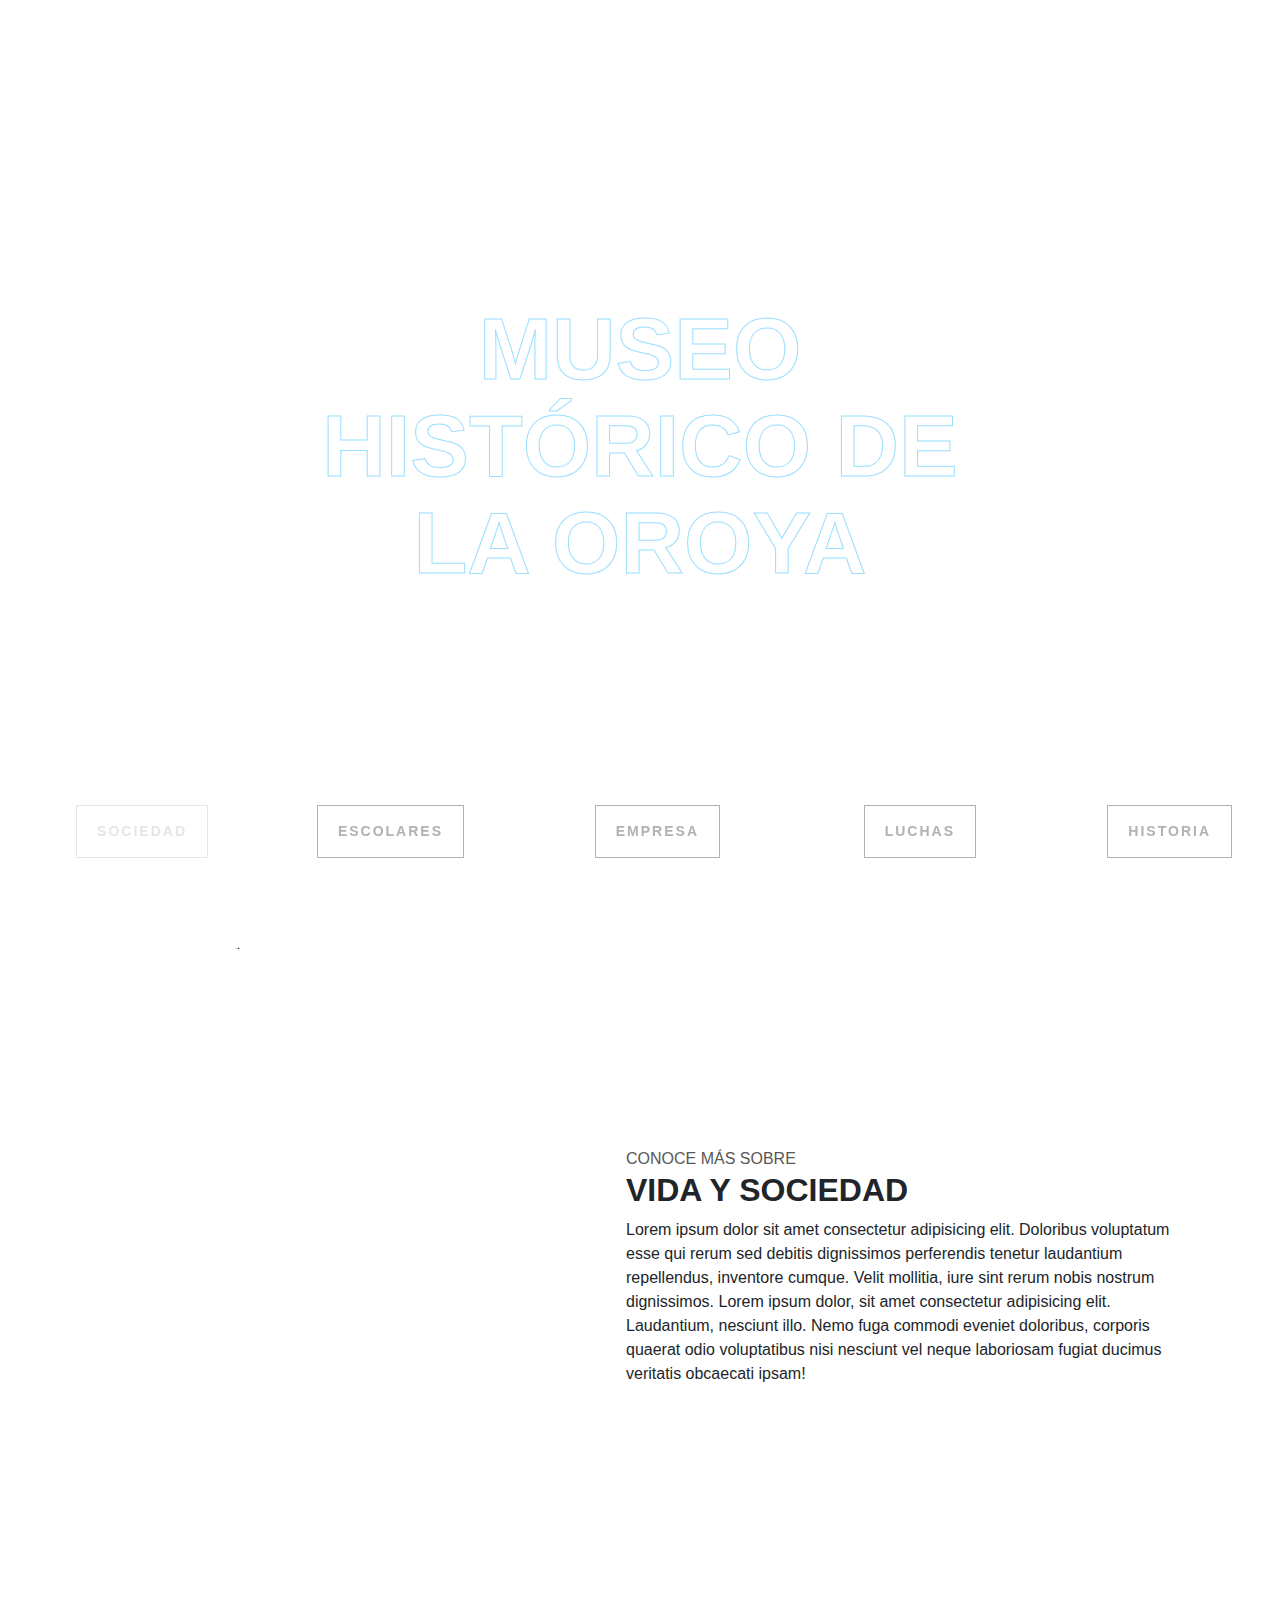
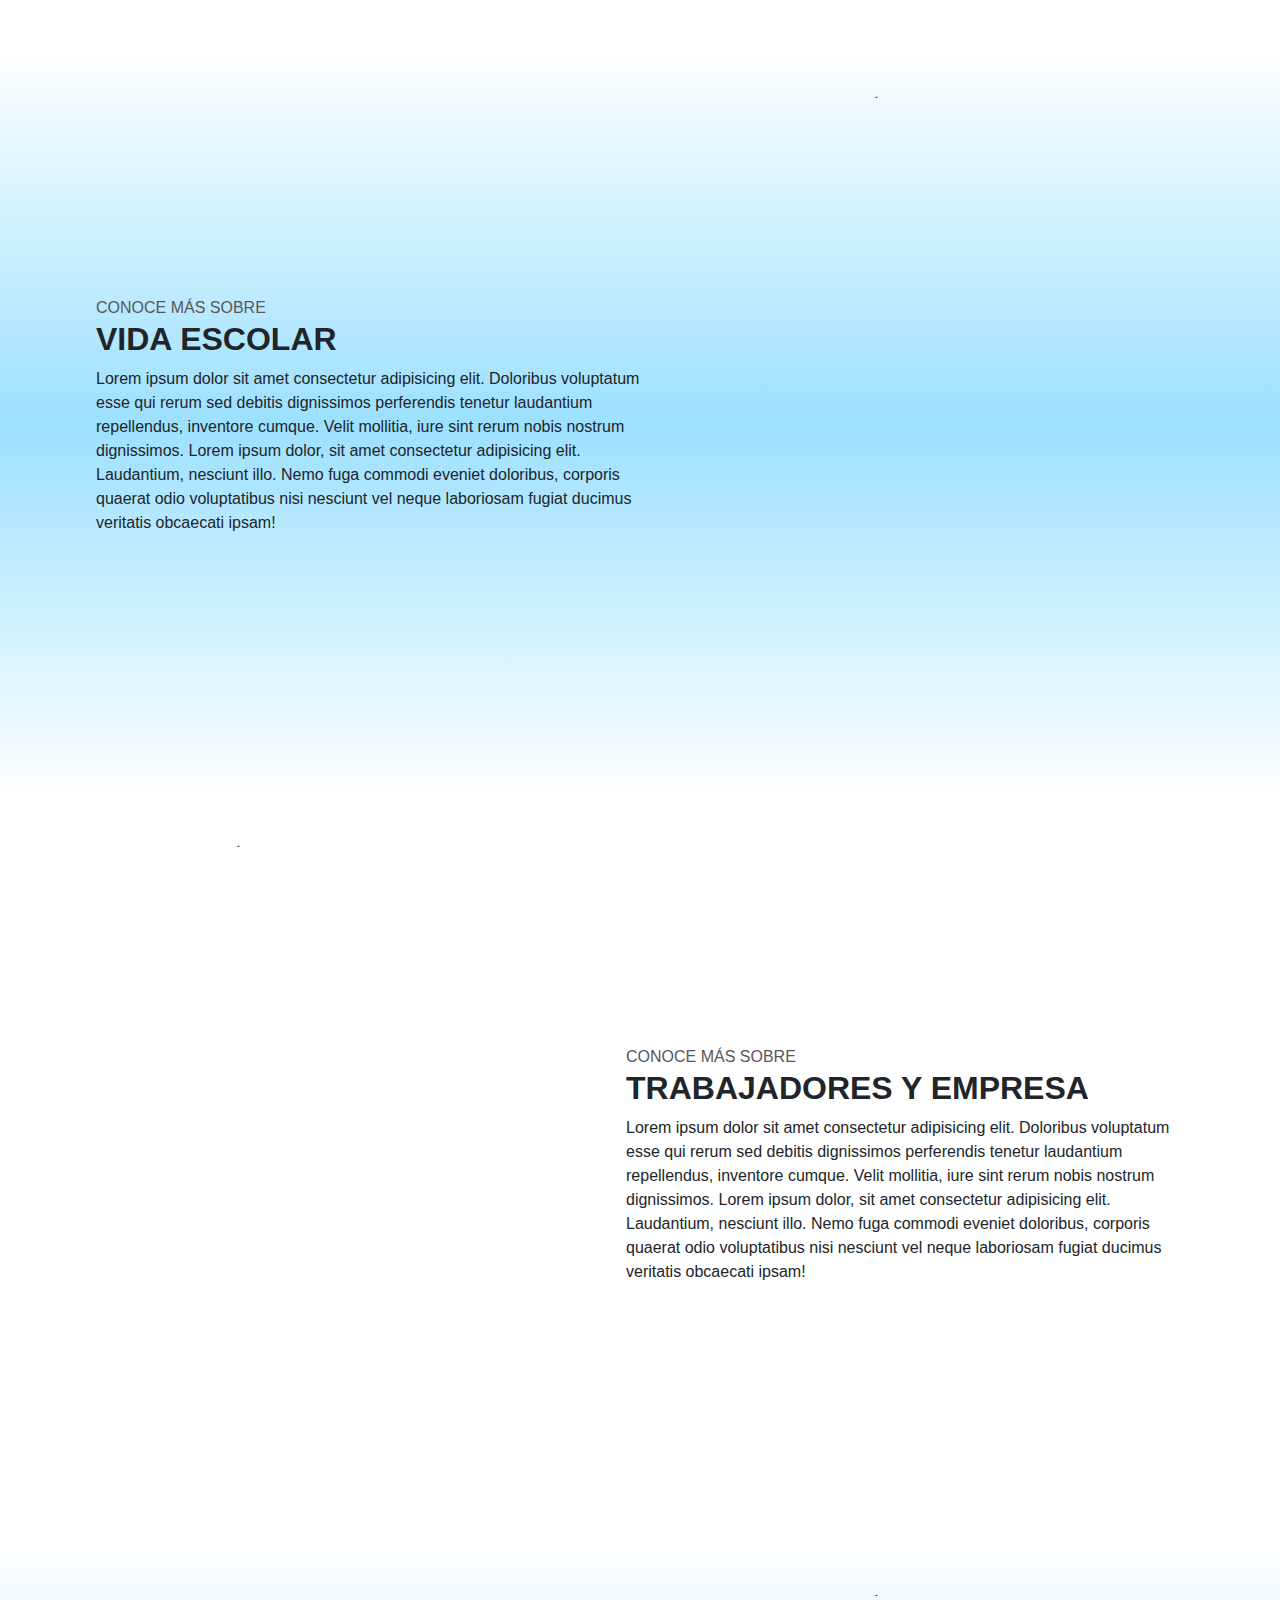
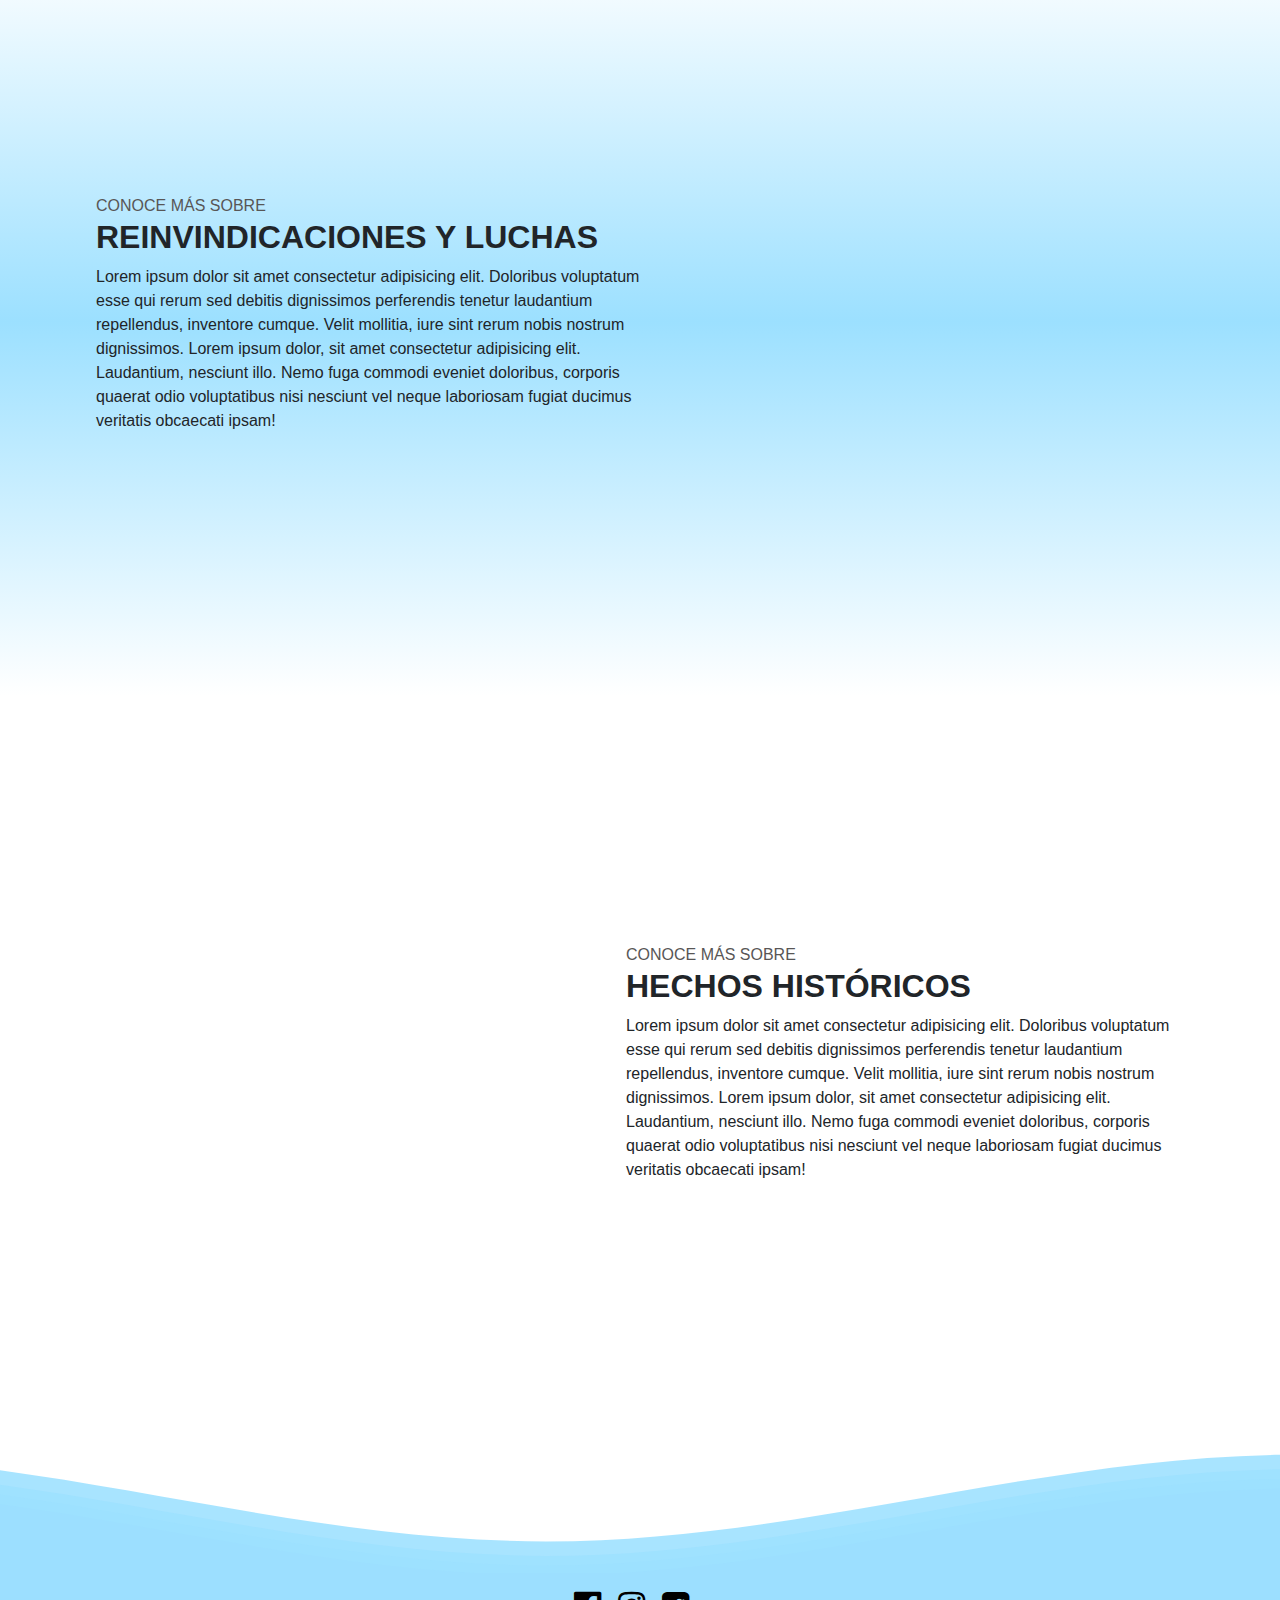
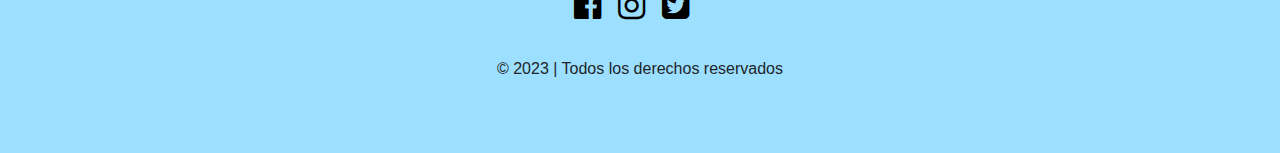
==== index.html @ dd19d382 "footer listo" ====
<!DOCTYPE html>
<html lang="es">
<head>
    <title>La Oroya</title>
    <meta charset="utf-8">
    <meta name="viewport" content="width=device-width, initial-scale=1">
    <link rel="icon" href="img/descarga.png">
    <link rel="stylesheet" href="css/portada.css">
    <!-- font awesome -->
    <link rel="stylesheet" href="https://cdnjs.cloudflare.com/ajax/libs/font-awesome/4.7.0/css/font-awesome.min.css">
    <!-- bootstrap -->
    <link rel="stylesheet" href="https://cdn.jsdelivr.net/npm/bootstrap@4.6.2/dist/css/bootstrap.min.css">
    <script src="https://cdn.jsdelivr.net/npm/jquery@3.6.4/dist/jquery.slim.min.js"></script>
    <script src="https://cdn.jsdelivr.net/npm/popper.js@1.16.1/dist/umd/popper.min.js"></script>
    <script src="https://cdn.jsdelivr.net/npm/bootstrap@4.6.2/dist/js/bootstrap.bundle.min.js"></script>
    <!-- Importar la fuente Pangea Display desde Google Fonts -->
    <link rel="stylesheet" href="https://fonts.googleapis.com/css2?family=Pangea+Display&display=swap">
</head>
<body>
    <!-- portada -->
    <section class="container-fluid">
        <div class="title">
            <h1 class="first_title">Museo histórico de La Oroya</h1>
        </div>
        <div class="row">
            <div class="col primero">
                <div class="container_btn">
                    <div class="btn-holder">
                        <button type="button" class="btn btn-2 hover-slide-right" onclick="redirigir0()">
                            <span>sociedad</span>
                        </button>
                    </div>
                </div>
            </div>
            <div class="col segundo">
                <div class="container_btn">
                    <div class="btn-holder">
                        <button type="button" class="btn btn-2 hover-slide-right" onclick="redirigir1()">
                            <span>escolares</span>
                        </button>
                    </div>
                </div>
            </div>
            <div class="col tercero">
                <div class="container_btn">
                    <div class="btn-holder">
                        <button type="button" class="btn btn-2 hover-slide-right" onclick="redirigir2()">
                            <span>empresa</span>
                        </button>
                    </div>
                </div>
            </div>
            <div class="col cuarto">
                <div class="container_btn">
                    <div class="btn-holder">
                        <button type="button" class="btn btn-2 hover-slide-right" onclick="redirigir3()">
                            <span>luchas</span>
                        </button>
                    </div>
                </div>
            </div>
            <div class="col quinto">
                <div class="container_btn">
                    <div class="btn-holder">
                        <button type="button" class="btn btn-2 hover-slide-right" onclick="redirigir4()">
                            <span>historia</span>
                        </button>
                    </div>
                </div>
            </div>
            <script src="/js/direccionar.js"></script>
            <script src="/js/slider.js"></script>
        </div>
    </section>
    <!-- seccción 2 -->
    <section class="sectionOne">
        <img src="/img/29.jpg" alt="imagen_Sociedad" loading="lazy" width="450" height="685" decoding="async" data-nimg="1">
        <div class="descriptionOne">
            <span>Conoce más sobre</span>
            <h2 onclick="redirigir0()">vida y sociedad</h2>
            <p>Lorem ipsum dolor sit amet consectetur adipisicing elit. Doloribus voluptatum esse qui rerum sed debitis dignissimos perferendis tenetur laudantium repellendus, inventore cumque. Velit mollitia, iure sint rerum nobis nostrum dignissimos. Lorem ipsum dolor, sit amet consectetur adipisicing elit. Laudantium, nesciunt illo. Nemo fuga commodi eveniet doloribus, corporis quaerat odio voluptatibus nisi nesciunt vel neque laboriosam fugiat ducimus veritatis obcaecati ipsam!</p>
        </div>
    </section>
    <!-- seccción 3 -->
    <section class="sectionTwo">
        <div class="descriptionTwo">
            <span>Conoce más sobre</span>
            <h2 onclick="redirigir1()">vida escolar</h2>
            <p>Lorem ipsum dolor sit amet consectetur adipisicing elit. Doloribus voluptatum esse qui rerum sed debitis dignissimos perferendis tenetur laudantium repellendus, inventore cumque. Velit mollitia, iure sint rerum nobis nostrum dignissimos. Lorem ipsum dolor, sit amet consectetur adipisicing elit. Laudantium, nesciunt illo. Nemo fuga commodi eveniet doloribus, corporis quaerat odio voluptatibus nisi nesciunt vel neque laboriosam fugiat ducimus veritatis obcaecati ipsam!</p>
        </div>
        <img src="/img/09.jpg" alt="imagen_Sociedad" loading="lazy" width="450" height="685" decoding="async" data-nimg="1">
    </section>
    <!-- seccción 4 -->
    <section class="sectionOne">
        <img src="/img/31.jpg" alt="imagen_Sociedad" loading="lazy" width="450" height="685" decoding="async" data-nimg="1">
        <div class="descriptionOne">
            <span>Conoce más sobre</span>
            <h2 onclick="redirigir2()">trabajadores y empresa</h2>
            <p>Lorem ipsum dolor sit amet consectetur adipisicing elit. Doloribus voluptatum esse qui rerum sed debitis dignissimos perferendis tenetur laudantium repellendus, inventore cumque. Velit mollitia, iure sint rerum nobis nostrum dignissimos. Lorem ipsum dolor, sit amet consectetur adipisicing elit. Laudantium, nesciunt illo. Nemo fuga commodi eveniet doloribus, corporis quaerat odio voluptatibus nisi nesciunt vel neque laboriosam fugiat ducimus veritatis obcaecati ipsam!</p>
        </div>
    </section>
    <!-- seccción 5 -->
    <section class="sectionTwo">
        <div class="descriptionTwo">
            <span>Conoce más sobre</span>
            <h2 onclick="redirigir3()">reinvindicaciones y luchas</h2>
            <p>Lorem ipsum dolor sit amet consectetur adipisicing elit. Doloribus voluptatum esse qui rerum sed debitis dignissimos perferendis tenetur laudantium repellendus, inventore cumque. Velit mollitia, iure sint rerum nobis nostrum dignissimos. Lorem ipsum dolor, sit amet consectetur adipisicing elit. Laudantium, nesciunt illo. Nemo fuga commodi eveniet doloribus, corporis quaerat odio voluptatibus nisi nesciunt vel neque laboriosam fugiat ducimus veritatis obcaecati ipsam!</p>
        </div>
        <img src="/img/quinto.jpg" alt="imagen_Sociedad" loading="lazy" width="450" height="685" decoding="async" data-nimg="1">
    </section>
    <!-- seccción 6 -->
    <section class="sectionOne">
        <img src="/img/23.jpg" alt="imagen_Sociedad" loading="lazy" width="450" height="685" decoding="async" data-nimg="1">
        <div class="descriptionOne">
            <span>Conoce más sobre</span>
            <h2 onclick="redirigir4()">hechos históricos</h2>
            <p>Lorem ipsum dolor sit amet consectetur adipisicing elit. Doloribus voluptatum esse qui rerum sed debitis dignissimos perferendis tenetur laudantium repellendus, inventore cumque. Velit mollitia, iure sint rerum nobis nostrum dignissimos. Lorem ipsum dolor, sit amet consectetur adipisicing elit. Laudantium, nesciunt illo. Nemo fuga commodi eveniet doloribus, corporis quaerat odio voluptatibus nisi nesciunt vel neque laboriosam fugiat ducimus veritatis obcaecati ipsam!</p>
        </div>
    </section>

    <!--FOOTER-->
    <footer>
        <div class="incio">
            <div>
                <svg class="waves" xmlns="http://www.w3.org/2000/svg" xmlns:xlink="http://www.w3.org/1999/xlink"
                viewBox="0 24 150 28" preserveAspectRatio="none" shape-rendering="auto">
                <defs>
                    <path id="gentle-wave" d="M-160 44c30 0 58-18 88-18s 58 18 88 18 58-18 88-18 58 18 88 18 v44h-352z"/>
                </defs>
                <g class="parallax">
                    <use xlink:href="#gentle-wave" x="48" y="0" fill="rgba(156, 224, 255, 0.873)" />
                    <use xlink:href="#gentle-wave" x="48" y="3" fill="rgba(156, 224, 255, 0.752)" />
                    <use xlink:href="#gentle-wave" x="48" y="5" fill="rgba(156, 224, 255, 0.642)" />
                    <use xlink:href="#gentle-wave" x="48" y="7" fill="#9cdfff" />
                </g>
                </svg>
            </div>            
        </div>
        <div class="content flex">
            <div class="social-media">
                <div class="social-icon"><a href="#"><i class="fa fa-facebook-official fa-2x" aria-hidden="true"></i></a></div>
                <div class="social-icon"><a href="#"><i class="fa fa-instagram fa-2x" aria-hidden="true"></i></a></div>
                <div class="social-icon"><a href="#"><i class="fa fa-twitter-square fa-2x" aria-hidden="true"></i></a></div>
            </div>
            <p>&copy; 2023 | Todos los derechos reservados </p>
        </div>
    </footer>
    <script src="/js/estadoPagina.js"></script>
</body>
</html>
---- css/portada.css ----
@import url('https://fonts.googleapis.com/css2?family=Pangea+Display&display=swap');
body{
	margin: 0;
}

/*---------------------imagenes---------------------*/

.col{
	height: 100vh;
	max-height: 100vh;
    filter: brightness(0.7);
	transition: filter 0.3s ease;
}
.col:hover {
    filter: brightness(0.9);
}
.primero{
	background-image: url("/img/Prueba02.jpg");
	background-repeat: no-repeat; 
	background-size: cover;
	background-position: center;
}
.segundo{
	background-image: url("/img/12.jpg");
	background-repeat: no-repeat;
	background-size: cover;
	background-position: center;
}
.tercero{
	background-image: url("/img/20.jpg");
	background-repeat: no-repeat;
	background-size: cover;
	background-position: center; 
}
.cuarto{
	background-image: url("/img/cuarto.jpg");
	background-repeat: no-repeat;
	background-size: cover;
	background-position: center; 
}
.quinto{
	background-image: url("/img/28.jpg");
	background-repeat: no-repeat;
	background-size: cover;
	background-position: center; 
}

/*---------------------titulo---------------------*/

.title {
    position: absolute;
    top: 50%;
    left: 50%;
    transform: translate(-50%, -50%);
    text-align: center;
    z-index: 1;
}
.first_title{
	color: #ffffff;
    font-size: 88px;
    font-weight: bold;
	line-height: 96.8px;
	letter-spacing: normal;
	-webkit-text-stroke: 1px #9cdfff;
    text-stroke: 1px #9cdfff; 
	text-transform: uppercase;
    /* color: transparent; */
	font-family: 'Pangea Display',Helvetica, Arial, sans-serif;
}
.row {
    position: relative;
    z-index: 0;
}

/*---------------------btn---------------------*/

::before,
::after {
	position: absolute;
	content: "";
}
.btn {
	position: relative;
	display: inline-block;
	width: auto; 
	height: auto;
	margin: 0px 25px 25px;
	min-width: 10 0px;
}
.btn-holder {
	display: flex;
	flex-wrap: wrap;
	justify-content: center;
	max-width: 1000px;
	margin: 10px auto 35px;
	position: absolute;
    bottom: 0;
    right: 0;
    margin: 10px;
}
.btn span {         
	position: relative;
	display: inline-block;
	font-size: 14px;
	font-weight: bold;
	letter-spacing: 2px;
	text-transform: uppercase;
	top: 0; left: 0;
	width: 100%;
	padding: 15px 20px;
	transition: 0.3s;
}
	
.btn-2::before {
	background-color: #9cdfff;
	transition: 0.3s ease-out;
}
.btn-2 span {
	color: rgb(255, 255, 255);
	border: 1px solid rgb(255, 255, 255);
	transition: 0.2s;
}  
.btn-2 span:hover {
	color: rgb(0, 0, 0);
	border: 1px solid rgb(0, 0, 0);
	transition: 0.2s 0.1s;
}
.btn.hover-slide-right::before {
	top: 0; 
	bottom: 0; 
	left: 0; 
	height: 100%; 
	width: 0%;
}
.btn.hover-slide-right:hover::before {
	width: 100%;
}

/* @media screen and (max-width: 700px) {
    .row {
        display: flex;
        overflow-x: auto;
        -webkit-overflow-scrolling: touch; /* Agrega un desplazamiento suave para iOS */
        /* scrollbar-width: thin; */ /* Para navegadores que admiten la propiedad scrollbar-width */
        /* scrollbar-color: rgba(0, 0, 0, 0.5) transparent; */ /* Color de la barra de desplazamiento y su riel */
   /*  }

    .col {
        flex: 0 0 auto;
        width: 100%; */ /* Cada columna ocupa todo el ancho del carrusel */
        /* padding: 0 10px; */ /* Espaciado entre las columnas */
   /*  }
}  */
.sectionTwo{
	background: rgb(255,255,255);
	background: -moz-linear-gradient(0deg, rgba(255,255,255,1) 0%, rgba(156,224,255,1) 50%, rgba(255,255,255,1) 100%);
	background: -webkit-linear-gradient(0deg, rgba(255,255,255,1) 0%, rgba(156,224,255,1) 50%, rgba(255,255,255,1) 100%);
	background: linear-gradient(0deg, rgba(255,255,255,1) 0%, rgba(156,224,255,1) 50%, rgba(255,255,255,1) 100%);
	filter: progid:DXImageTransform.Microsoft.gradient(startColorstr="#ffffff",endColorstr="#ffffff",GradientType=1);
}
.sectionOne, .sectionTwo {
	display: flex;
	align-items: center;
	justify-content: center;
	padding: 2em 6em 2em 6em;
}
.sectionOne img {
	border-radius: 100000px;
	object-fit: cover;
}
.descriptionOne {
	margin-left: 5rem; /* Espaciado entre la imagen y el texto */	
}
.descriptionOne span{
	text-transform: uppercase;
	color: rgb(88, 86, 86);
}
.descriptionOne h2{
	text-transform: uppercase;
	font-weight: bolder;
	cursor: pointer;
}
.descriptionOne h2:hover{
	text-decoration: underline;
}

.sectionTwo img {
	border-radius: 100000px;
	object-fit: cover;
}
.descriptionTwo {
	margin-right: 5rem; /* Espaciado entre la imagen y el texto */	
}
.descriptionTwo span{
	text-transform: uppercase;
	color: rgb(88, 86, 86);
}
.descriptionTwo h2{
	text-transform: uppercase;
	font-weight: bolder;
	cursor: pointer;
}
.descriptionTwo h2:hover{
	text-decoration: underline;
}

/* Estilos para pantallas más grandes */
/* @media (min-width: 768px) {
    .sectionOne, .sectionTwo {
        flex-direction: row;
        justify-content: center;
        align-items: flex-start;
        text-align: left;
    }

    .sectionOne img, .sectionTwo img {
        margin-right: 20px;
    }
} */

/* Estilos para pantallas pequeñas */
@media (max-width: 767px) {
	.first_title{
		font-size: 20px;
	}
    .sectionOne, .sectionTwo{
		display: flex;
    flex-direction: row;
    align-items: center;
    text-align: center;
	margin: 10px  0 0 0;
    /* margin-bottom: 20px; */
	}

	.sectionOne img, .sectionTwo img{
		width: 20%;
	}
}

/* footer */
.incio {
	position:relative;
	color:#9cdfff;
}
.waves {
	position:relative;
	width: 100%;
	height:15vh;
	margin-bottom:-7px; /*Fix for safari gap*/
	min-height:100px;
	max-height:150px;
}
.content {
	position:relative;
	height:20vh;
	text-align:center;
	background-color: #9cdfff;
}
.social-media {
    display: flex;
    justify-content:center; /* Alinea los elementos horizontalmente con espacio alrededor */
    align-items: center; /* Centra verticalmente los elementos en el contenedor */
}

/* Estilo adicional para los iconos si es necesario */
.social-icon {
    margin: 0 44px 60px 0;/* Espaciado horizontal entre los iconos */
}
.fa{
	color: #000000;
}
.fa:hover{
	color: rgb(0, 38, 255);
}

/* Animation */
.parallax > use {
animation: move-forever 25s cubic-bezier(.55,.5,.45,.5)     infinite;
}
.parallax > use:nth-child(1) {
animation-delay: -2s;
animation-duration: 7s;
}
.parallax > use:nth-child(2) {
animation-delay: -3s;
animation-duration: 10s;
}
.parallax > use:nth-child(3) {
animation-delay: -4s;
animation-duration: 13s;
}
.parallax > use:nth-child(4) {
animation-delay: -5s;
animation-duration: 20s;
}
@keyframes move-forever {
0% {
	transform: translate3d(-90px,0,0);
}
100% { 
	transform: translate3d(85px,0,0);
}
}
/*Shrinking for mobile*/
@media (max-width: 768px) {
.waves {
	height:40px;
	min-height:40px;
}
.content {
	height:30vh;
}
}
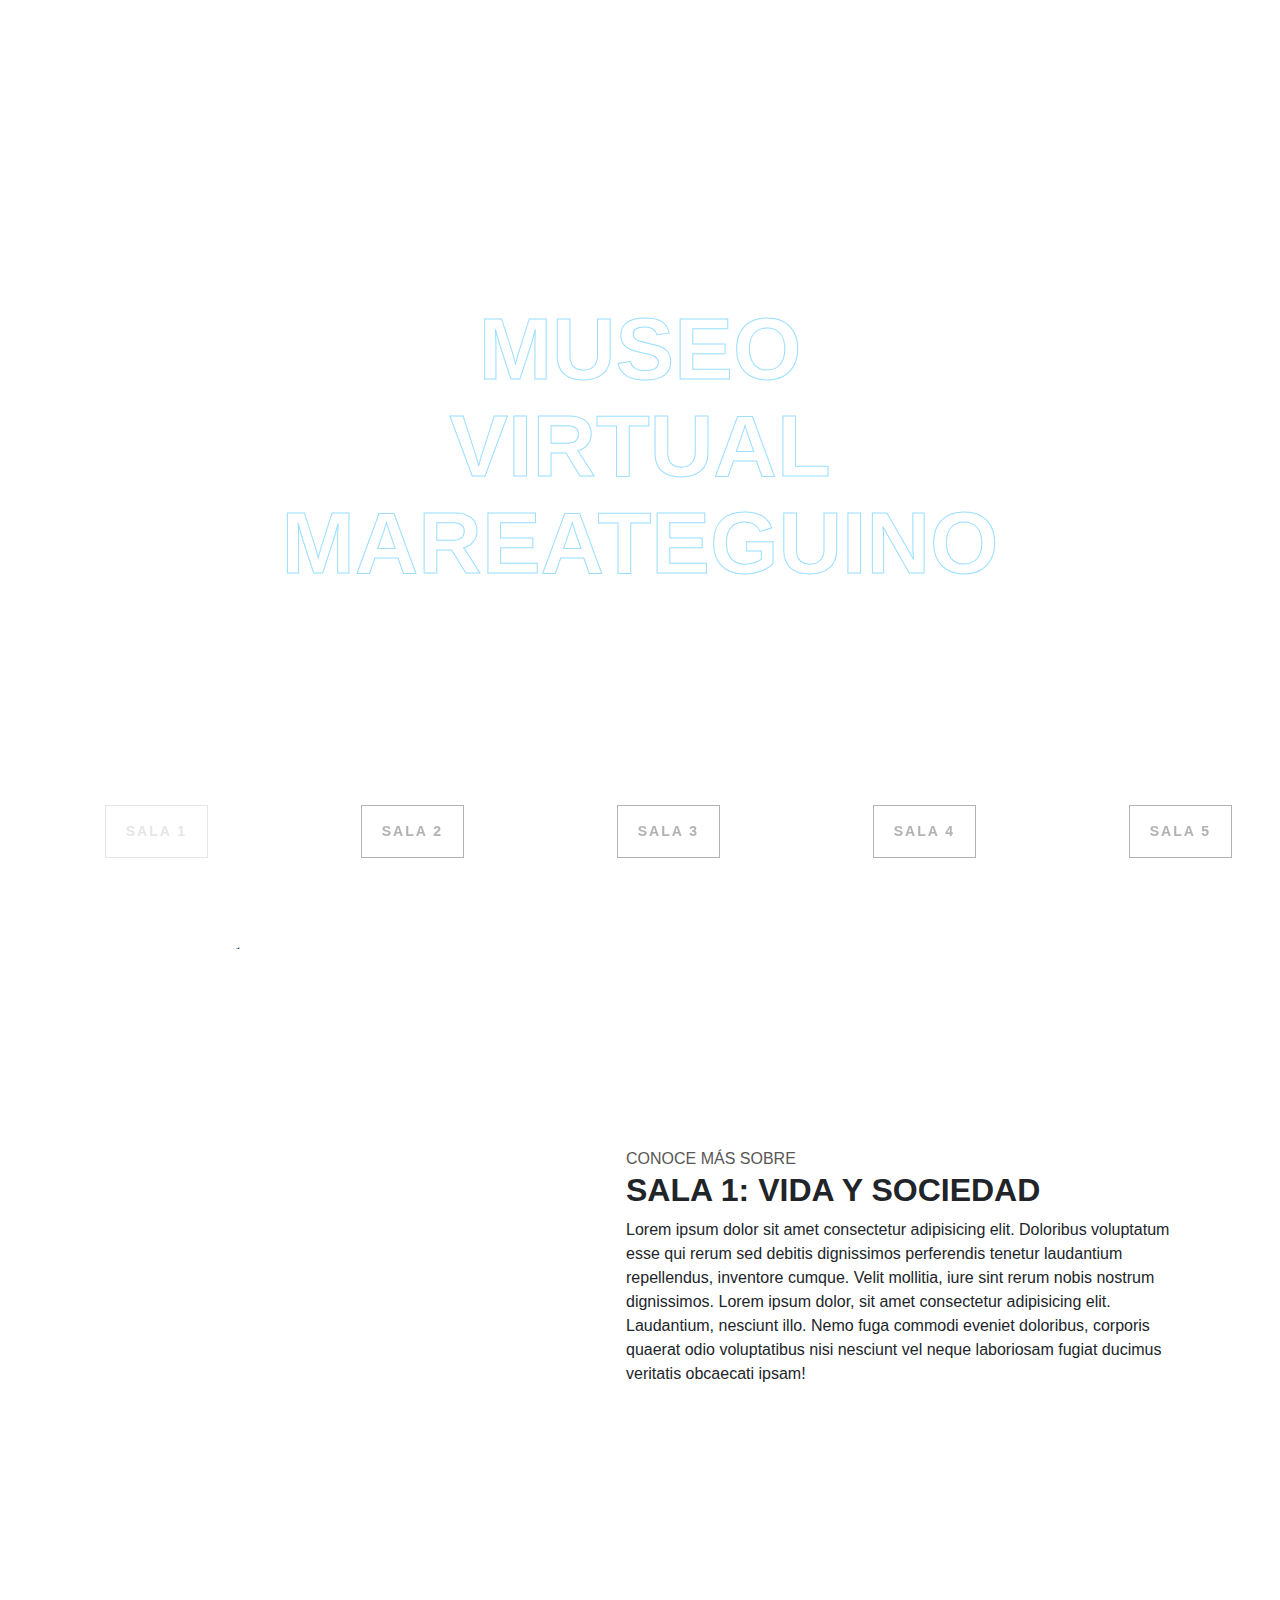
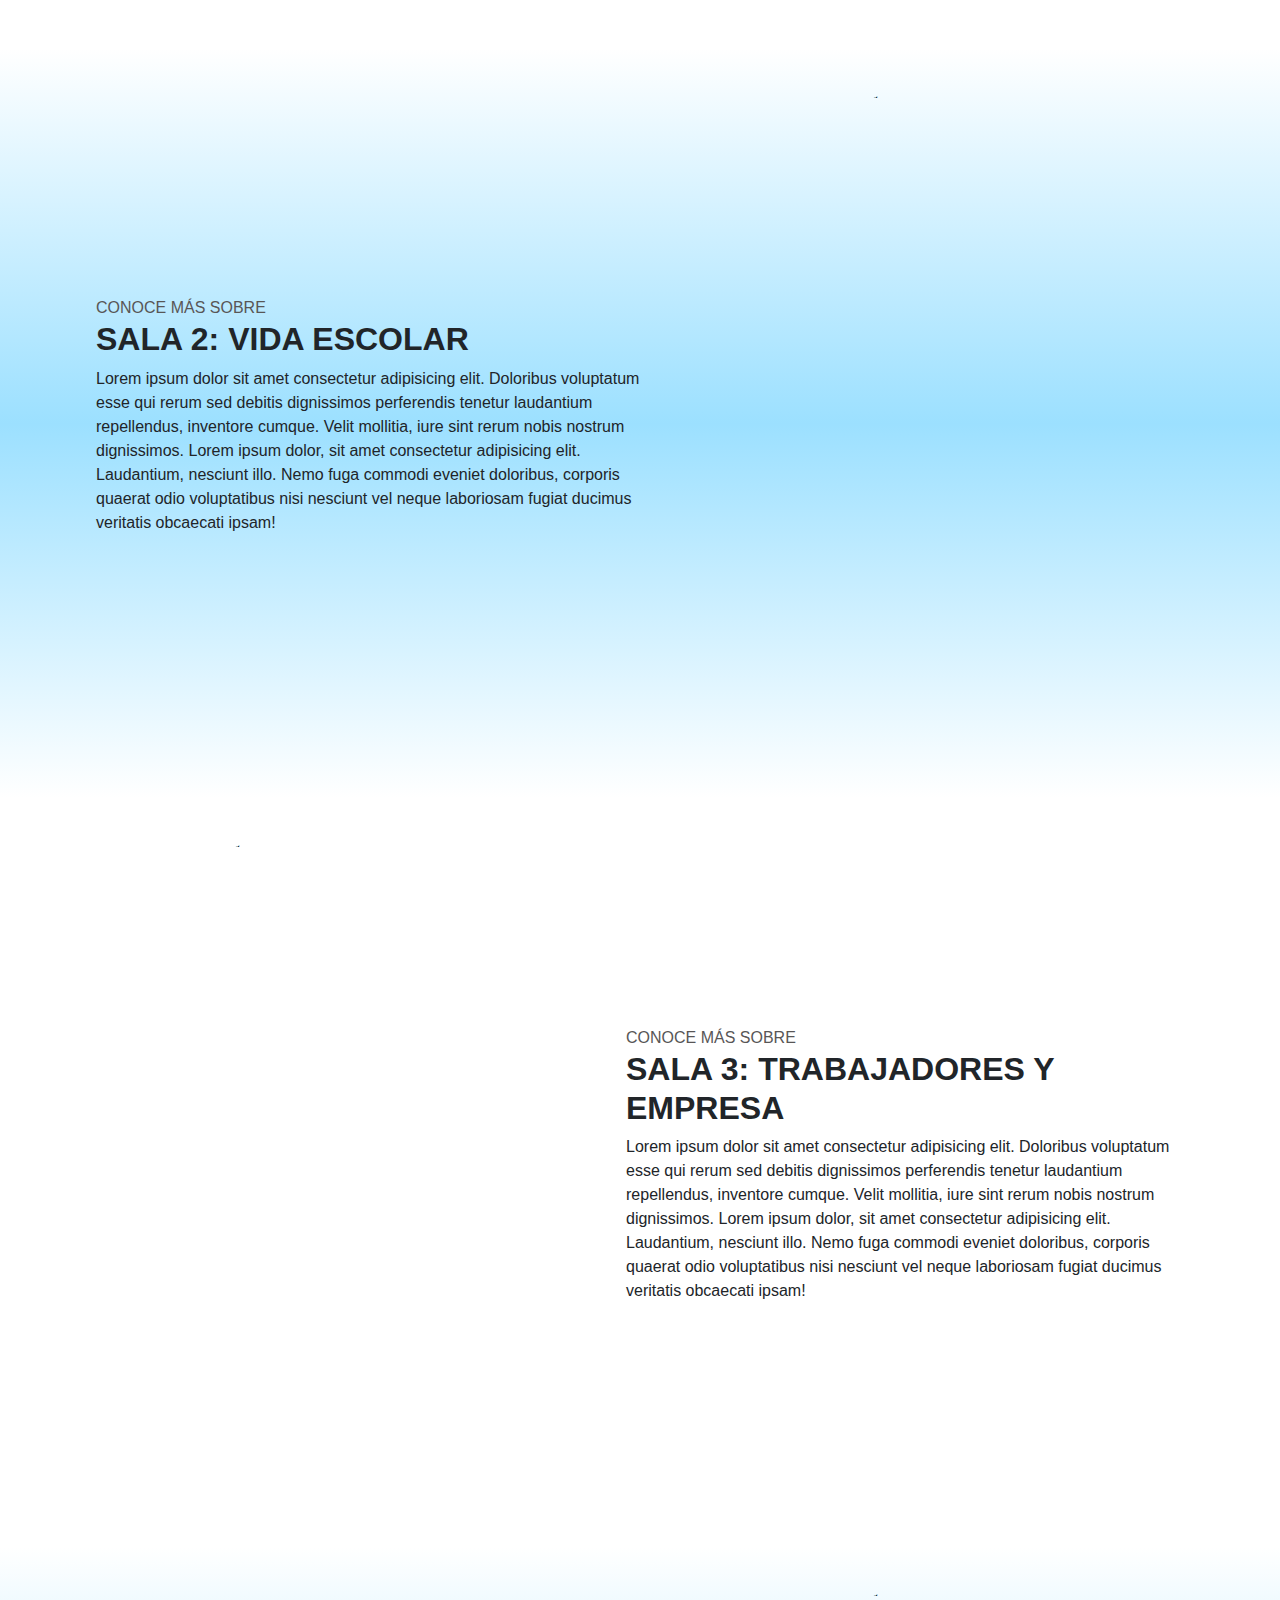
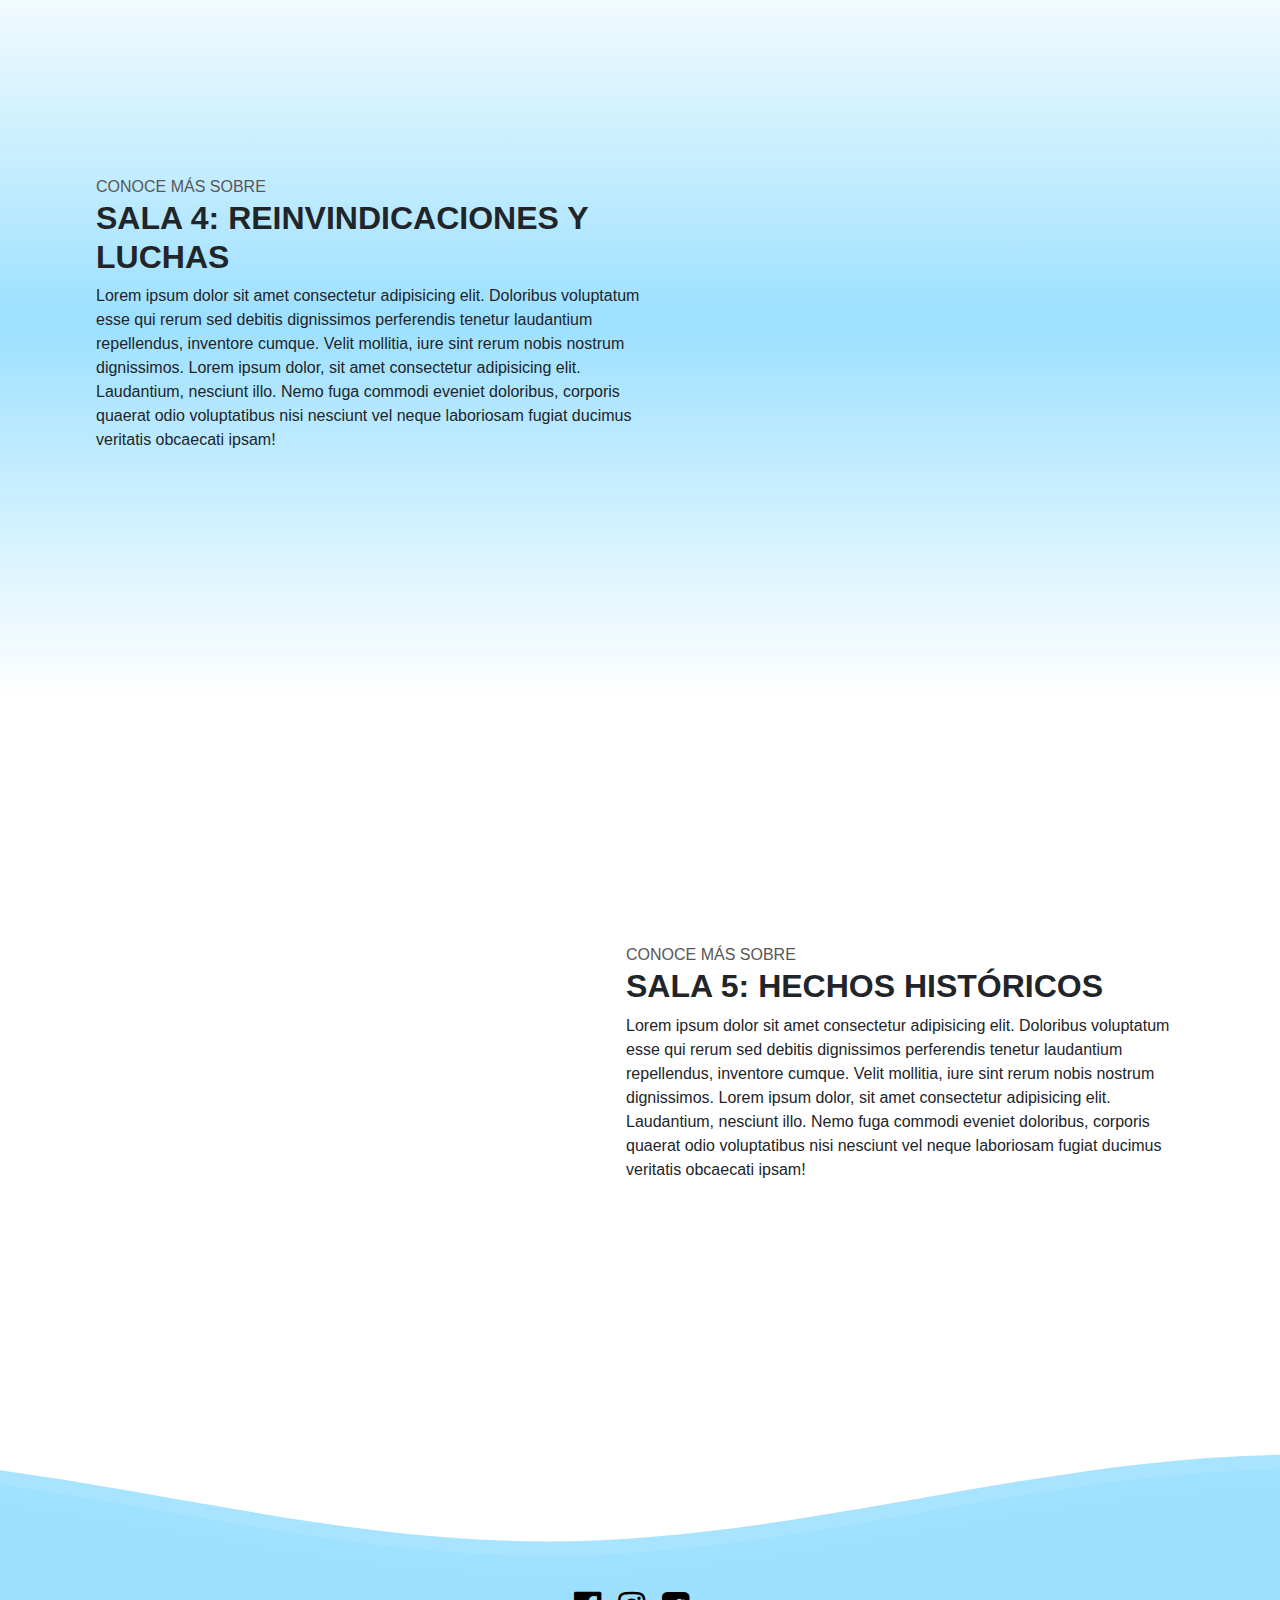
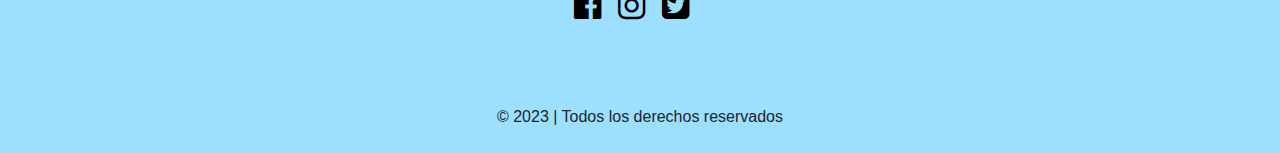
==== commit 37f30dbb: "cambio de titulos" ====
--- a/index.html
+++ b/index.html
@@ -20,14 +20,14 @@
     <!-- portada -->
     <section class="container-fluid">
         <div class="title">
-            <h1 class="first_title">Museo histórico de La Oroya</h1>
+            <h1 class="first_title">Museo Virtual Mareateguino</h1>
         </div>
         <div class="row">
             <div class="col primero">
                 <div class="container_btn">
                     <div class="btn-holder">
                         <button type="button" class="btn btn-2 hover-slide-right" onclick="redirigir0()">
-                            <span>sociedad</span>
+                            <span>sala 1</span>
                         </button>
                     </div>
                 </div>
@@ -36,7 +36,7 @@
                 <div class="container_btn">
                     <div class="btn-holder">
                         <button type="button" class="btn btn-2 hover-slide-right" onclick="redirigir1()">
-                            <span>escolares</span>
+                            <span>sala 2</span>
                         </button>
                     </div>
                 </div>
@@ -45,7 +45,7 @@
                 <div class="container_btn">
                     <div class="btn-holder">
                         <button type="button" class="btn btn-2 hover-slide-right" onclick="redirigir2()">
-                            <span>empresa</span>
+                            <span>sala 3</span>
                         </button>
                     </div>
                 </div>
@@ -54,7 +54,7 @@
                 <div class="container_btn">
                     <div class="btn-holder">
                         <button type="button" class="btn btn-2 hover-slide-right" onclick="redirigir3()">
-                            <span>luchas</span>
+                            <span>sala 4</span>
                         </button>
                     </div>
                 </div>
@@ -63,7 +63,7 @@
                 <div class="container_btn">
                     <div class="btn-holder">
                         <button type="button" class="btn btn-2 hover-slide-right" onclick="redirigir4()">
-                            <span>historia</span>
+                            <span>sala 5</span>
                         </button>
                     </div>
                 </div>
@@ -77,7 +77,7 @@
         <img src="/img/29.jpg" alt="imagen_Sociedad" loading="lazy" width="450" height="685" decoding="async" data-nimg="1">
         <div class="descriptionOne">
             <span>Conoce más sobre</span>
-            <h2 onclick="redirigir0()">vida y sociedad</h2>
+            <h2 onclick="redirigir0()">sala 1: vida y sociedad</h2>
             <p>Lorem ipsum dolor sit amet consectetur adipisicing elit. Doloribus voluptatum esse qui rerum sed debitis dignissimos perferendis tenetur laudantium repellendus, inventore cumque. Velit mollitia, iure sint rerum nobis nostrum dignissimos. Lorem ipsum dolor, sit amet consectetur adipisicing elit. Laudantium, nesciunt illo. Nemo fuga commodi eveniet doloribus, corporis quaerat odio voluptatibus nisi nesciunt vel neque laboriosam fugiat ducimus veritatis obcaecati ipsam!</p>
         </div>
     </section>
@@ -85,7 +85,7 @@
     <section class="sectionTwo">
         <div class="descriptionTwo">
             <span>Conoce más sobre</span>
-            <h2 onclick="redirigir1()">vida escolar</h2>
+            <h2 onclick="redirigir1()">sala 2: vida escolar</h2>
             <p>Lorem ipsum dolor sit amet consectetur adipisicing elit. Doloribus voluptatum esse qui rerum sed debitis dignissimos perferendis tenetur laudantium repellendus, inventore cumque. Velit mollitia, iure sint rerum nobis nostrum dignissimos. Lorem ipsum dolor, sit amet consectetur adipisicing elit. Laudantium, nesciunt illo. Nemo fuga commodi eveniet doloribus, corporis quaerat odio voluptatibus nisi nesciunt vel neque laboriosam fugiat ducimus veritatis obcaecati ipsam!</p>
         </div>
         <img src="/img/09.jpg" alt="imagen_Sociedad" loading="lazy" width="450" height="685" decoding="async" data-nimg="1">
@@ -95,7 +95,7 @@
         <img src="/img/31.jpg" alt="imagen_Sociedad" loading="lazy" width="450" height="685" decoding="async" data-nimg="1">
         <div class="descriptionOne">
             <span>Conoce más sobre</span>
-            <h2 onclick="redirigir2()">trabajadores y empresa</h2>
+            <h2 onclick="redirigir2()">sala 3: trabajadores y empresa</h2>
             <p>Lorem ipsum dolor sit amet consectetur adipisicing elit. Doloribus voluptatum esse qui rerum sed debitis dignissimos perferendis tenetur laudantium repellendus, inventore cumque. Velit mollitia, iure sint rerum nobis nostrum dignissimos. Lorem ipsum dolor, sit amet consectetur adipisicing elit. Laudantium, nesciunt illo. Nemo fuga commodi eveniet doloribus, corporis quaerat odio voluptatibus nisi nesciunt vel neque laboriosam fugiat ducimus veritatis obcaecati ipsam!</p>
         </div>
     </section>
@@ -103,7 +103,7 @@
     <section class="sectionTwo">
         <div class="descriptionTwo">
             <span>Conoce más sobre</span>
-            <h2 onclick="redirigir3()">reinvindicaciones y luchas</h2>
+            <h2 onclick="redirigir3()">sala 4: reinvindicaciones y luchas</h2>
             <p>Lorem ipsum dolor sit amet consectetur adipisicing elit. Doloribus voluptatum esse qui rerum sed debitis dignissimos perferendis tenetur laudantium repellendus, inventore cumque. Velit mollitia, iure sint rerum nobis nostrum dignissimos. Lorem ipsum dolor, sit amet consectetur adipisicing elit. Laudantium, nesciunt illo. Nemo fuga commodi eveniet doloribus, corporis quaerat odio voluptatibus nisi nesciunt vel neque laboriosam fugiat ducimus veritatis obcaecati ipsam!</p>
         </div>
         <img src="/img/quinto.jpg" alt="imagen_Sociedad" loading="lazy" width="450" height="685" decoding="async" data-nimg="1">
@@ -113,7 +113,7 @@
         <img src="/img/23.jpg" alt="imagen_Sociedad" loading="lazy" width="450" height="685" decoding="async" data-nimg="1">
         <div class="descriptionOne">
             <span>Conoce más sobre</span>
-            <h2 onclick="redirigir4()">hechos históricos</h2>
+            <h2 onclick="redirigir4()">sala 5: hechos históricos</h2>
             <p>Lorem ipsum dolor sit amet consectetur adipisicing elit. Doloribus voluptatum esse qui rerum sed debitis dignissimos perferendis tenetur laudantium repellendus, inventore cumque. Velit mollitia, iure sint rerum nobis nostrum dignissimos. Lorem ipsum dolor, sit amet consectetur adipisicing elit. Laudantium, nesciunt illo. Nemo fuga commodi eveniet doloribus, corporis quaerat odio voluptatibus nisi nesciunt vel neque laboriosam fugiat ducimus veritatis obcaecati ipsam!</p>
         </div>
     </section>
@@ -141,7 +141,7 @@
                 <div class="social-icon"><a href="#"><i class="fa fa-facebook-official fa-2x" aria-hidden="true"></i></a></div>
                 <div class="social-icon"><a href="#"><i class="fa fa-instagram fa-2x" aria-hidden="true"></i></a></div>
                 <div class="social-icon"><a href="#"><i class="fa fa-twitter-square fa-2x" aria-hidden="true"></i></a></div>
-            </div>
+            </div><br><br>
             <p>&copy; 2023 | Todos los derechos reservados </p>
         </div>
     </footer>
--- a/css/portada.css
+++ b/css/portada.css
@@ -151,6 +151,9 @@
         /* padding: 0 10px; */ /* Espaciado entre las columnas */
    /*  }
 }  */
+
+/*---------------------sections---------------------*/
+
 .sectionTwo{
 	background: rgb(255,255,255);
 	background: -moz-linear-gradient(0deg, rgba(255,255,255,1) 0%, rgba(156,224,255,1) 50%, rgba(255,255,255,1) 100%);
@@ -219,23 +222,22 @@
 } */
 
 /* Estilos para pantallas pequeñas */
-@media (max-width: 767px) {
+/* @media (max-width: 767px) {
 	.first_title{
 		font-size: 20px;
 	}
     .sectionOne, .sectionTwo{
 		display: flex;
-    flex-direction: row;
-    align-items: center;
-    text-align: center;
-	margin: 10px  0 0 0;
+		flex-direction: row;
+		align-items: center;
+		text-align: center;
+		margin: 10px  0 0 0;
     /* margin-bottom: 20px; */
-	}
-
-	.sectionOne img, .sectionTwo img{
-		width: 20%;
-	}
-}
+	/* }
+
+	
+	}
+} */ 
 
 /* footer */
 .incio {
@@ -302,7 +304,7 @@
 }
 }
 /*Shrinking for mobile*/
-@media (max-width: 768px) {
+/* @media (max-width: 768px) {
 .waves {
 	height:40px;
 	min-height:40px;
@@ -310,4 +312,83 @@
 .content {
 	height:30vh;
 }
-}
+} */
+
+/*---------------------MOBILE---------------------*/
+@media (min-width:320px) and (max-width:480px){
+	.first_title{
+		font-size: 50px;
+	}
+	.sectionOne{
+		padding: 2em 2em 2em 2em;
+	}
+	.sectionOne img , .sectionTwo img{
+		width: 15%;
+	}
+	.descriptionOne{
+		margin-left: 1rem;
+	}
+	.descriptionTwo {
+		margin-right: 1rem; /* Espaciado entre la imagen y el texto */	
+	}
+	.descriptionTwo span{
+		font-size: 15px;
+	}
+	.descriptionTwo h2{
+		font-size: 20px;
+	}
+	.descriptionOne span{
+		font-size: 15px;
+	}
+	.descriptionOne h2{
+		font-size: 20px;
+	}
+	.sectionTwo {
+		padding: 2em 2em 2em 2em;
+	}
+	.waves {
+		height:40px;
+		min-height:40px;
+	}
+	.content {
+		height:30vh;
+	}
+}
+
+/*---------------------TABLET---------------------*/
+@media (min-width: 481px) and (max-width:768px) {
+	.sectionOne img, .sectionTwo img{
+		width: 40%;
+	}
+	.descriptionOne {
+		margin-left: 1rem; /* Espaciado entre la imagen y el texto */	
+	}
+	.descriptionTwo {
+		margin-right: 1rem; /* Espaciado entre la imagen y el texto */	
+	}
+	.descriptionTwo span{
+		font-size: 15px;
+	}
+	.descriptionTwo h2{
+		font-size: 25px;
+	}
+	.descriptionOne span{
+		font-size: 15px;
+	}
+	.descriptionOne h2{
+		font-size: 25px;
+	}
+	.sectionOne{
+		padding: 2em 2em 2em 2em;
+	}
+	.sectionTwo{
+		padding: 2em 2em 2em 2em;
+	}
+	.waves {
+		height:40px;
+		min-height:40px;
+	}
+	.content {
+		height:30vh;
+	}
+}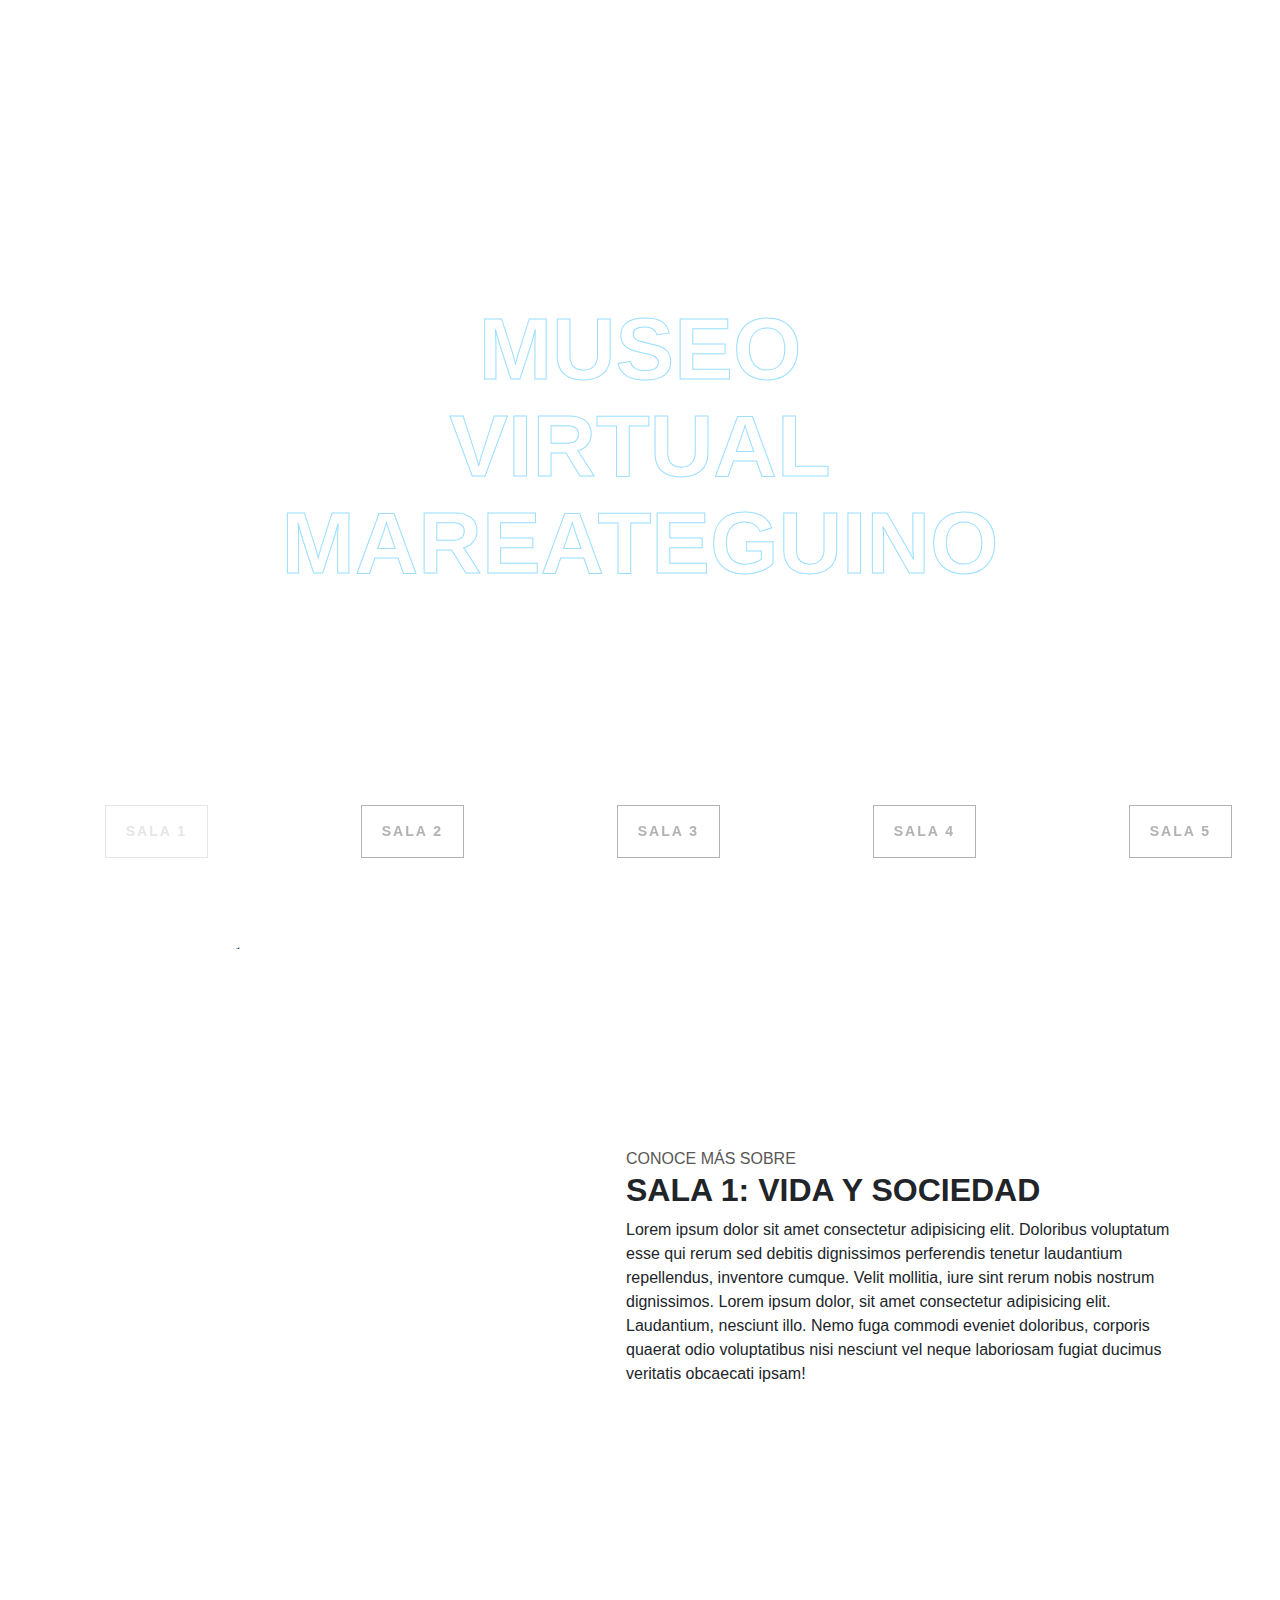
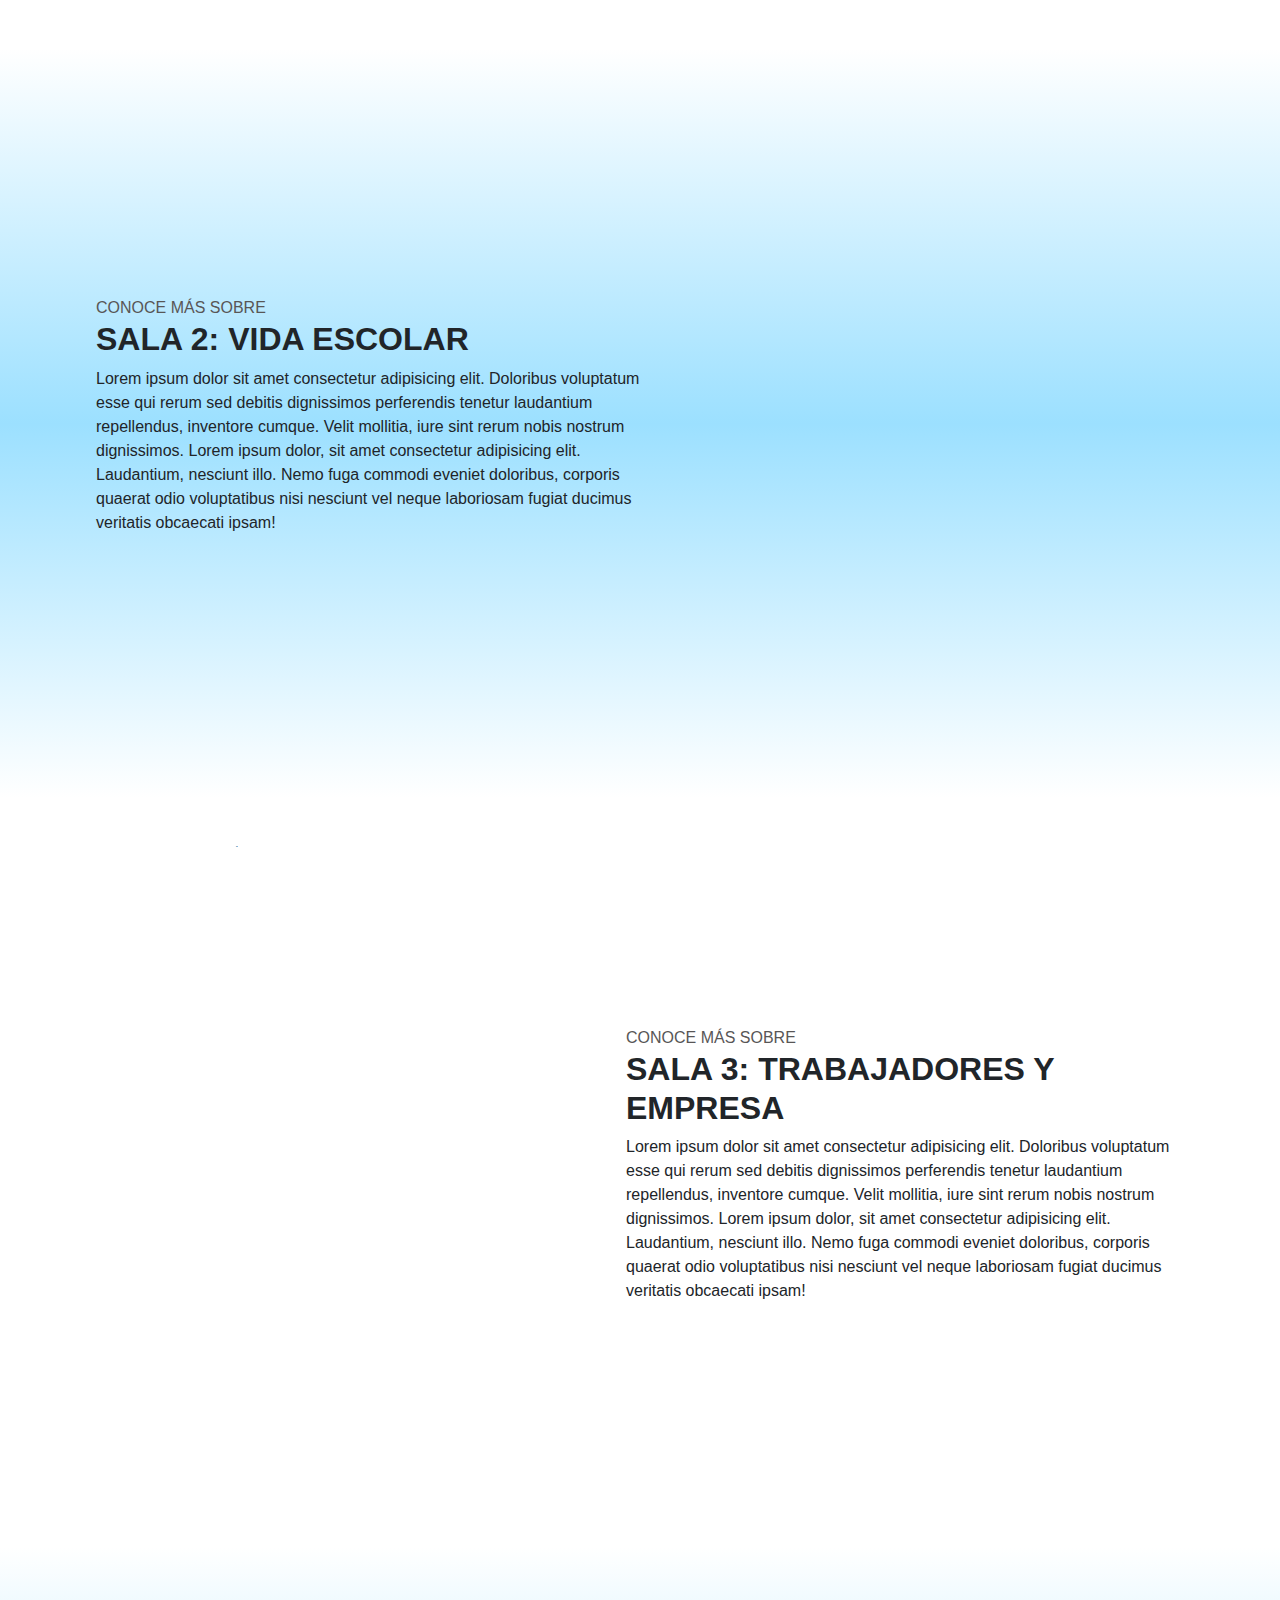
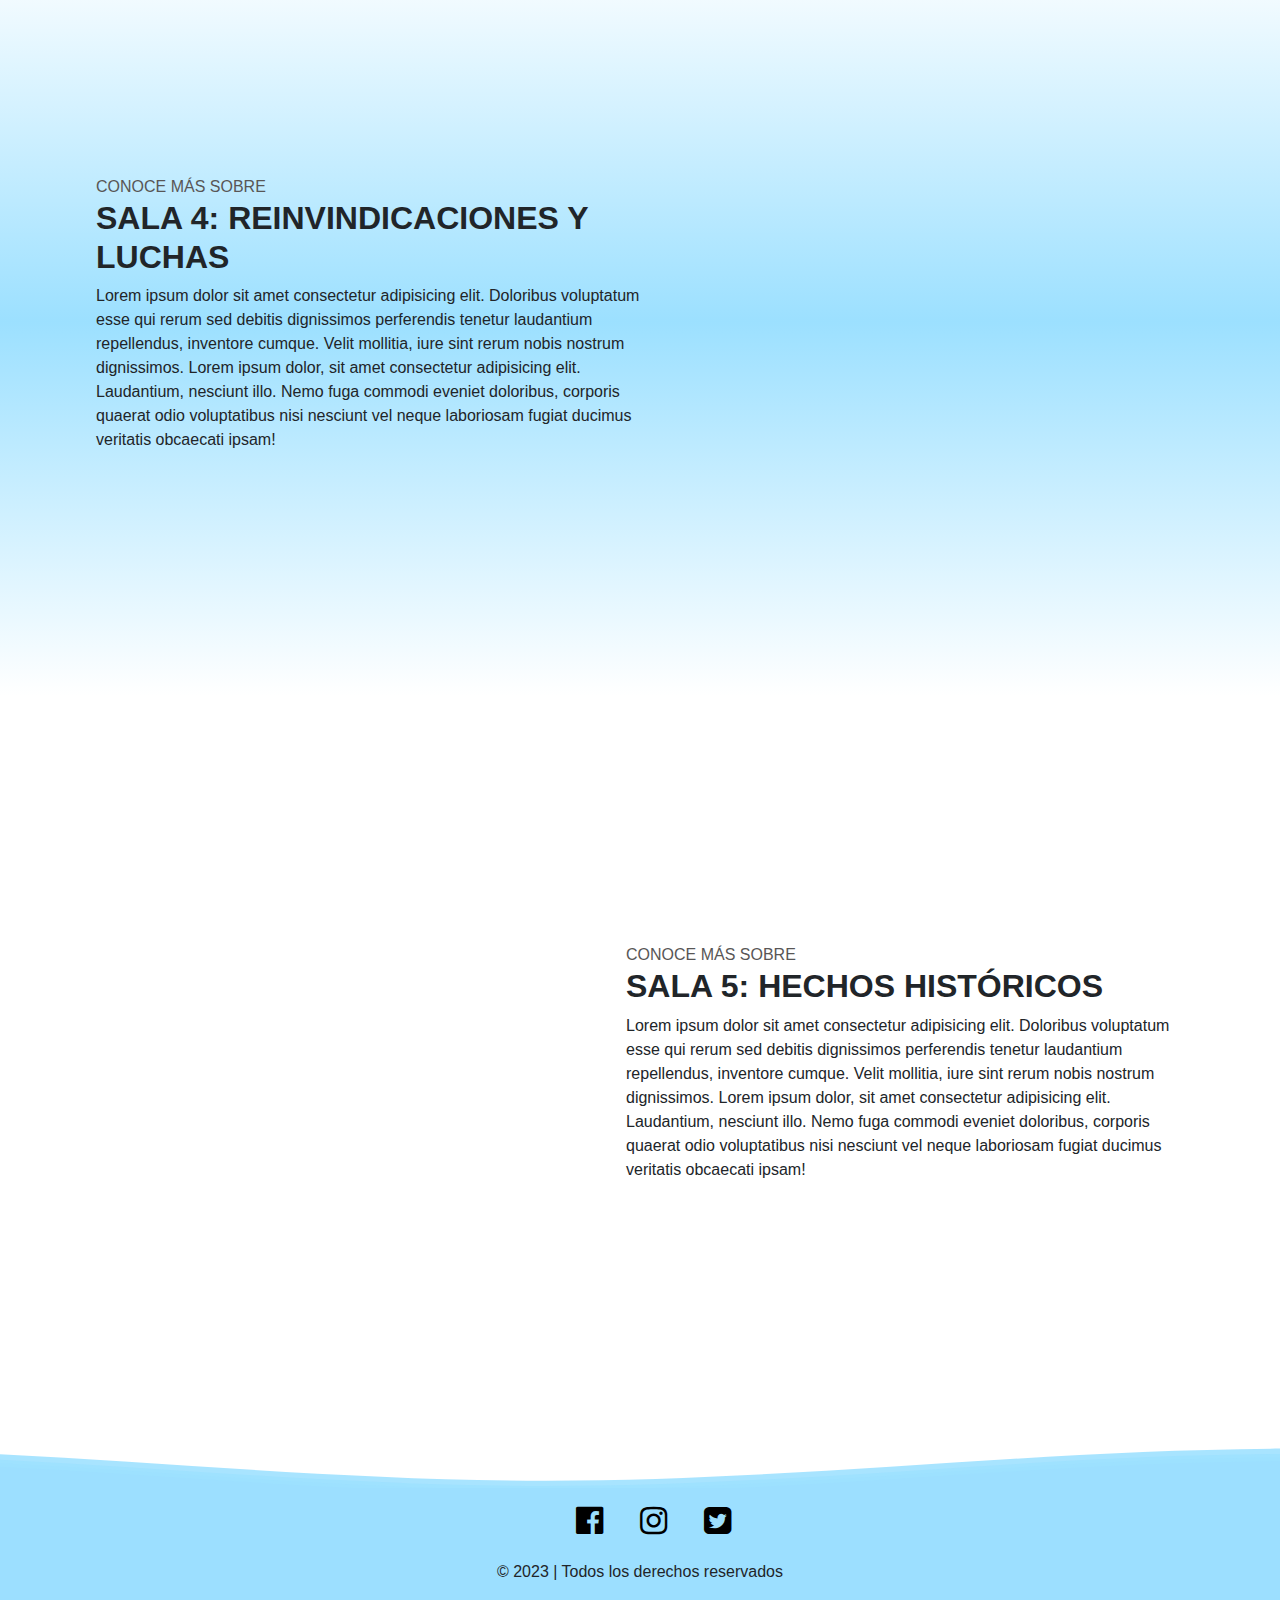
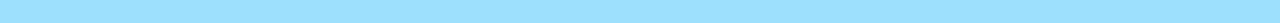
==== commit efe85620: "corrección detalles" ====
--- a/index.html
+++ b/index.html
@@ -23,7 +23,8 @@
             <h1 class="first_title">Museo Virtual Mareateguino</h1>
         </div>
         <div class="row">
-            <div class="col primero">
+            <div id="prevBtn">&lt; Anterior</div>
+            <div class="col first">
                 <div class="container_btn">
                     <div class="btn-holder">
                         <button type="button" class="btn btn-2 hover-slide-right" onclick="redirigir0()">
@@ -32,7 +33,7 @@
                     </div>
                 </div>
             </div>
-            <div class="col segundo">
+            <div class="col second">
                 <div class="container_btn">
                     <div class="btn-holder">
                         <button type="button" class="btn btn-2 hover-slide-right" onclick="redirigir1()">
@@ -41,7 +42,7 @@
                     </div>
                 </div>
             </div>
-            <div class="col tercero">
+            <div class="col third">
                 <div class="container_btn">
                     <div class="btn-holder">
                         <button type="button" class="btn btn-2 hover-slide-right" onclick="redirigir2()">
@@ -50,7 +51,7 @@
                     </div>
                 </div>
             </div>
-            <div class="col cuarto">
+            <div class="col fourth">
                 <div class="container_btn">
                     <div class="btn-holder">
                         <button type="button" class="btn btn-2 hover-slide-right" onclick="redirigir3()">
@@ -59,7 +60,7 @@
                     </div>
                 </div>
             </div>
-            <div class="col quinto">
+            <div class="col fifth">
                 <div class="container_btn">
                     <div class="btn-holder">
                         <button type="button" class="btn btn-2 hover-slide-right" onclick="redirigir4()">
@@ -68,9 +69,10 @@
                     </div>
                 </div>
             </div>
-            <script src="/js/direccionar.js"></script>
-            <script src="/js/slider.js"></script>
+            <div id="nextBtn">Siguiente &gt;</div>
         </div>
+        <script src="/js/direccionar.js"></script>
+        <script src="/js/slider.js"></script>
     </section>
     <!-- seccción 2 -->
     <section class="sectionOne">
@@ -88,11 +90,11 @@
             <h2 onclick="redirigir1()">sala 2: vida escolar</h2>
             <p>Lorem ipsum dolor sit amet consectetur adipisicing elit. Doloribus voluptatum esse qui rerum sed debitis dignissimos perferendis tenetur laudantium repellendus, inventore cumque. Velit mollitia, iure sint rerum nobis nostrum dignissimos. Lorem ipsum dolor, sit amet consectetur adipisicing elit. Laudantium, nesciunt illo. Nemo fuga commodi eveniet doloribus, corporis quaerat odio voluptatibus nisi nesciunt vel neque laboriosam fugiat ducimus veritatis obcaecati ipsam!</p>
         </div>
-        <img src="/img/09.jpg" alt="imagen_Sociedad" loading="lazy" width="450" height="685" decoding="async" data-nimg="1">
+        <img src="/img/09.jpg" alt="imagen_Escolar" loading="lazy" width="450" height="685" decoding="async" data-nimg="1">
     </section>
     <!-- seccción 4 -->
     <section class="sectionOne">
-        <img src="/img/31.jpg" alt="imagen_Sociedad" loading="lazy" width="450" height="685" decoding="async" data-nimg="1">
+        <img src="/img/31.jpg" alt="imagen_Empresa" loading="lazy" width="450" height="685" decoding="async" data-nimg="1">
         <div class="descriptionOne">
             <span>Conoce más sobre</span>
             <h2 onclick="redirigir2()">sala 3: trabajadores y empresa</h2>
@@ -106,11 +108,11 @@
             <h2 onclick="redirigir3()">sala 4: reinvindicaciones y luchas</h2>
             <p>Lorem ipsum dolor sit amet consectetur adipisicing elit. Doloribus voluptatum esse qui rerum sed debitis dignissimos perferendis tenetur laudantium repellendus, inventore cumque. Velit mollitia, iure sint rerum nobis nostrum dignissimos. Lorem ipsum dolor, sit amet consectetur adipisicing elit. Laudantium, nesciunt illo. Nemo fuga commodi eveniet doloribus, corporis quaerat odio voluptatibus nisi nesciunt vel neque laboriosam fugiat ducimus veritatis obcaecati ipsam!</p>
         </div>
-        <img src="/img/quinto.jpg" alt="imagen_Sociedad" loading="lazy" width="450" height="685" decoding="async" data-nimg="1">
+        <img src="/img/quinto.jpg" alt="imagen_Luchas" loading="lazy" width="450" height="685" decoding="async" data-nimg="1">
     </section>
     <!-- seccción 6 -->
     <section class="sectionOne">
-        <img src="/img/23.jpg" alt="imagen_Sociedad" loading="lazy" width="450" height="685" decoding="async" data-nimg="1">
+        <img src="/img/32.jpg" alt="imagen_História" loading="lazy" width="450" height="685" decoding="async" data-nimg="1">
         <div class="descriptionOne">
             <span>Conoce más sobre</span>
             <h2 onclick="redirigir4()">sala 5: hechos históricos</h2>
--- a/css/portada.css
+++ b/css/portada.css
@@ -14,36 +14,72 @@
 .col:hover {
     filter: brightness(0.9);
 }
-.primero{
+.first{
 	background-image: url("/img/Prueba02.jpg");
 	background-repeat: no-repeat; 
 	background-size: cover;
 	background-position: center;
 }
-.segundo{
+.second{
 	background-image: url("/img/12.jpg");
 	background-repeat: no-repeat;
 	background-size: cover;
 	background-position: center;
 }
-.tercero{
-	background-image: url("/img/20.jpg");
+.third{
+	background-image: url("/img/22.jpg");
 	background-repeat: no-repeat;
 	background-size: cover;
 	background-position: center; 
 }
-.cuarto{
+.fourth{
 	background-image: url("/img/cuarto.jpg");
 	background-repeat: no-repeat;
 	background-size: cover;
 	background-position: center; 
 }
-.quinto{
+.fifth{
 	background-image: url("/img/28.jpg");
 	background-repeat: no-repeat;
 	background-size: cover;
 	background-position: center; 
 }
+
+/*---------------------btn ates y después---------------------*/
+
+#prevBtn, #nextBtn {
+    display: none;
+    cursor: pointer;
+    background-color: transparent;
+    color: #fff;
+    padding: 10px 20px;
+    border: none;
+    margin: 10px;
+    border-radius: 5px;
+}
+#prevBtn {
+    left: 10px;
+}
+#prevBtn:hover {
+    text-decoration: underline;
+}
+#nextBtn {
+    right: 10px;
+}
+#nextBtn:hover {
+    text-decoration: underline;
+}
+
+@media (max-width: 780px) {
+    #prevBtn, #nextBtn {
+        display: block;
+		position: absolute;
+		top: 0%;
+		transform: translateY(0%);
+		z-index: 1;
+    }
+}
+
 
 /*---------------------titulo---------------------*/
 
@@ -98,6 +134,16 @@
     right: 0;
     margin: 10px;
 }
+@media (min-width:781px) and (max-width:1023px){
+	.btn-holder{
+		bottom: 0%;
+        right: 25%;
+        transform: translate(25%, 0);
+	}
+	.btn{
+		margin: 0;
+	}
+}
 .btn span {         
 	position: relative;
 	display: inline-block;
@@ -136,22 +182,6 @@
 	width: 100%;
 }
 
-/* @media screen and (max-width: 700px) {
-    .row {
-        display: flex;
-        overflow-x: auto;
-        -webkit-overflow-scrolling: touch; /* Agrega un desplazamiento suave para iOS */
-        /* scrollbar-width: thin; */ /* Para navegadores que admiten la propiedad scrollbar-width */
-        /* scrollbar-color: rgba(0, 0, 0, 0.5) transparent; */ /* Color de la barra de desplazamiento y su riel */
-   /*  }
-
-    .col {
-        flex: 0 0 auto;
-        width: 100%; */ /* Cada columna ocupa todo el ancho del carrusel */
-        /* padding: 0 10px; */ /* Espaciado entre las columnas */
-   /*  }
-}  */
-
 /*---------------------sections---------------------*/
 
 .sectionTwo{
@@ -172,7 +202,7 @@
 	object-fit: cover;
 }
 .descriptionOne {
-	margin-left: 5rem; /* Espaciado entre la imagen y el texto */	
+	margin-left: 5rem;
 }
 .descriptionOne span{
 	text-transform: uppercase;
@@ -192,7 +222,7 @@
 	object-fit: cover;
 }
 .descriptionTwo {
-	margin-right: 5rem; /* Espaciado entre la imagen y el texto */	
+	margin-right: 5rem;
 }
 .descriptionTwo span{
 	text-transform: uppercase;
@@ -206,38 +236,6 @@
 .descriptionTwo h2:hover{
 	text-decoration: underline;
 }
-
-/* Estilos para pantallas más grandes */
-/* @media (min-width: 768px) {
-    .sectionOne, .sectionTwo {
-        flex-direction: row;
-        justify-content: center;
-        align-items: flex-start;
-        text-align: left;
-    }
-
-    .sectionOne img, .sectionTwo img {
-        margin-right: 20px;
-    }
-} */
-
-/* Estilos para pantallas pequeñas */
-/* @media (max-width: 767px) {
-	.first_title{
-		font-size: 20px;
-	}
-    .sectionOne, .sectionTwo{
-		display: flex;
-		flex-direction: row;
-		align-items: center;
-		text-align: center;
-		margin: 10px  0 0 0;
-    /* margin-bottom: 20px; */
-	/* }
-
-	
-	}
-} */ 
 
 /* footer */
 .incio {
@@ -248,9 +246,9 @@
 	position:relative;
 	width: 100%;
 	height:15vh;
-	margin-bottom:-7px; /*Fix for safari gap*/
-	min-height:100px;
-	max-height:150px;
+	margin-bottom:-7px;
+	min-height:50px;
+	max-height:50px;
 }
 .content {
 	position:relative;
@@ -260,13 +258,9 @@
 }
 .social-media {
     display: flex;
-    justify-content:center; /* Alinea los elementos horizontalmente con espacio alrededor */
-    align-items: center; /* Centra verticalmente los elementos en el contenedor */
-}
-
-/* Estilo adicional para los iconos si es necesario */
-.social-icon {
-    margin: 0 44px 60px 0;/* Espaciado horizontal entre los iconos */
+    justify-content:center;
+    align-items: center;
+	gap: 4em;
 }
 .fa{
 	color: #000000;
@@ -303,21 +297,53 @@
 	transform: translate3d(85px,0,0);
 }
 }
-/*Shrinking for mobile*/
-/* @media (max-width: 768px) {
-.waves {
-	height:40px;
-	min-height:40px;
-}
-.content {
-	height:30vh;
-}
-} */
-
+
+/*---------------------SMALL---------------------*/
+@media (min-width:200px) and (max-width:319px){
+	.first_title{
+		font-size: 29px;
+		line-height: 2em;
+	}
+	.sectionOne{
+		padding: 2em 2em 2em 2em;
+	}
+	.sectionOne img , .sectionTwo img{
+		width: 15%;
+	}
+	.descriptionOne{
+		margin-left: 1rem;
+	}
+	.descriptionTwo {
+		margin-right: 1rem; /* Espaciado entre la imagen y el texto */	
+	}
+	.descriptionTwo span{
+		font-size: 15px;
+	}
+	.descriptionTwo h2{
+		font-size: 20px;
+	}
+	.descriptionOne span{
+		font-size: 15px;
+	}
+	.descriptionOne h2{
+		font-size: 20px;
+	}
+	.sectionTwo {
+		padding: 2em 2em 2em 2em;
+	}
+	.waves {
+		height:40px;
+		min-height:40px;
+	}
+	.content {
+		height:20vh;
+	}
+}
 /*---------------------MOBILE---------------------*/
 @media (min-width:320px) and (max-width:480px){
 	.first_title{
-		font-size: 50px;
+		font-size: 35px;
+		line-height: 2em;
 	}
 	.sectionOne{
 		padding: 2em 2em 2em 2em;
@@ -351,12 +377,21 @@
 		min-height:40px;
 	}
 	.content {
-		height:30vh;
-	}
-}
-
+		height:20vh;
+	}
+}
 /*---------------------TABLET---------------------*/
 @media (min-width: 481px) and (max-width:768px) {
+	/* .title {
+		position: absolute;
+		top: 50%;
+		left: 50%;
+		transform: translate(-50%, -50%);
+	} */
+	.first_title{
+		font-size: 45px;
+		line-height: 2em;
+	}
 	.sectionOne img, .sectionTwo img{
 		width: 40%;
 	}
@@ -389,6 +424,56 @@
 		min-height:40px;
 	}
 	.content {
-		height:30vh;
-	}
-}+		height:12vh;
+	}
+}
+
+/*---------------------LAPTOP---------------------*/
+@media (min-width:769px) and (max-width:1023px){
+	.sectionOne img, .sectionTwo img{
+		width: 40%;
+	}
+	.descriptionOne {
+		margin-left: 1rem; /* Espaciado entre la imagen y el texto */	
+	}
+	.descriptionTwo {
+		margin-right: 1rem; /* Espaciado entre la imagen y el texto */	
+	}
+	.descriptionTwo span{
+		font-size: 15px;
+	}
+	.descriptionTwo h2{
+		font-size: 25px;
+	}
+	.descriptionOne span{
+		font-size: 15px;
+	}
+	.descriptionOne h2{
+		font-size: 25px;
+	}
+	.sectionOne{
+		padding: 2em 2em 2em 2em;
+	}
+	.sectionTwo{
+		padding: 2em 2em 2em 2em;
+	}
+	.waves {
+		height:40px;
+		min-height:40px;
+	}
+	.content {
+		height:12vh;
+	}
+}
+/*---------------------DESKTOP---------------------*/
+@media(min-width:1024px) and (max-width:1200px){
+	.content {
+		height:15vh;
+	}
+}
+/*---------------------EXTRA LARGE---------------------*/
+@media(min-width:1201px){
+	.content {
+		height:15vh;
+	}
+}
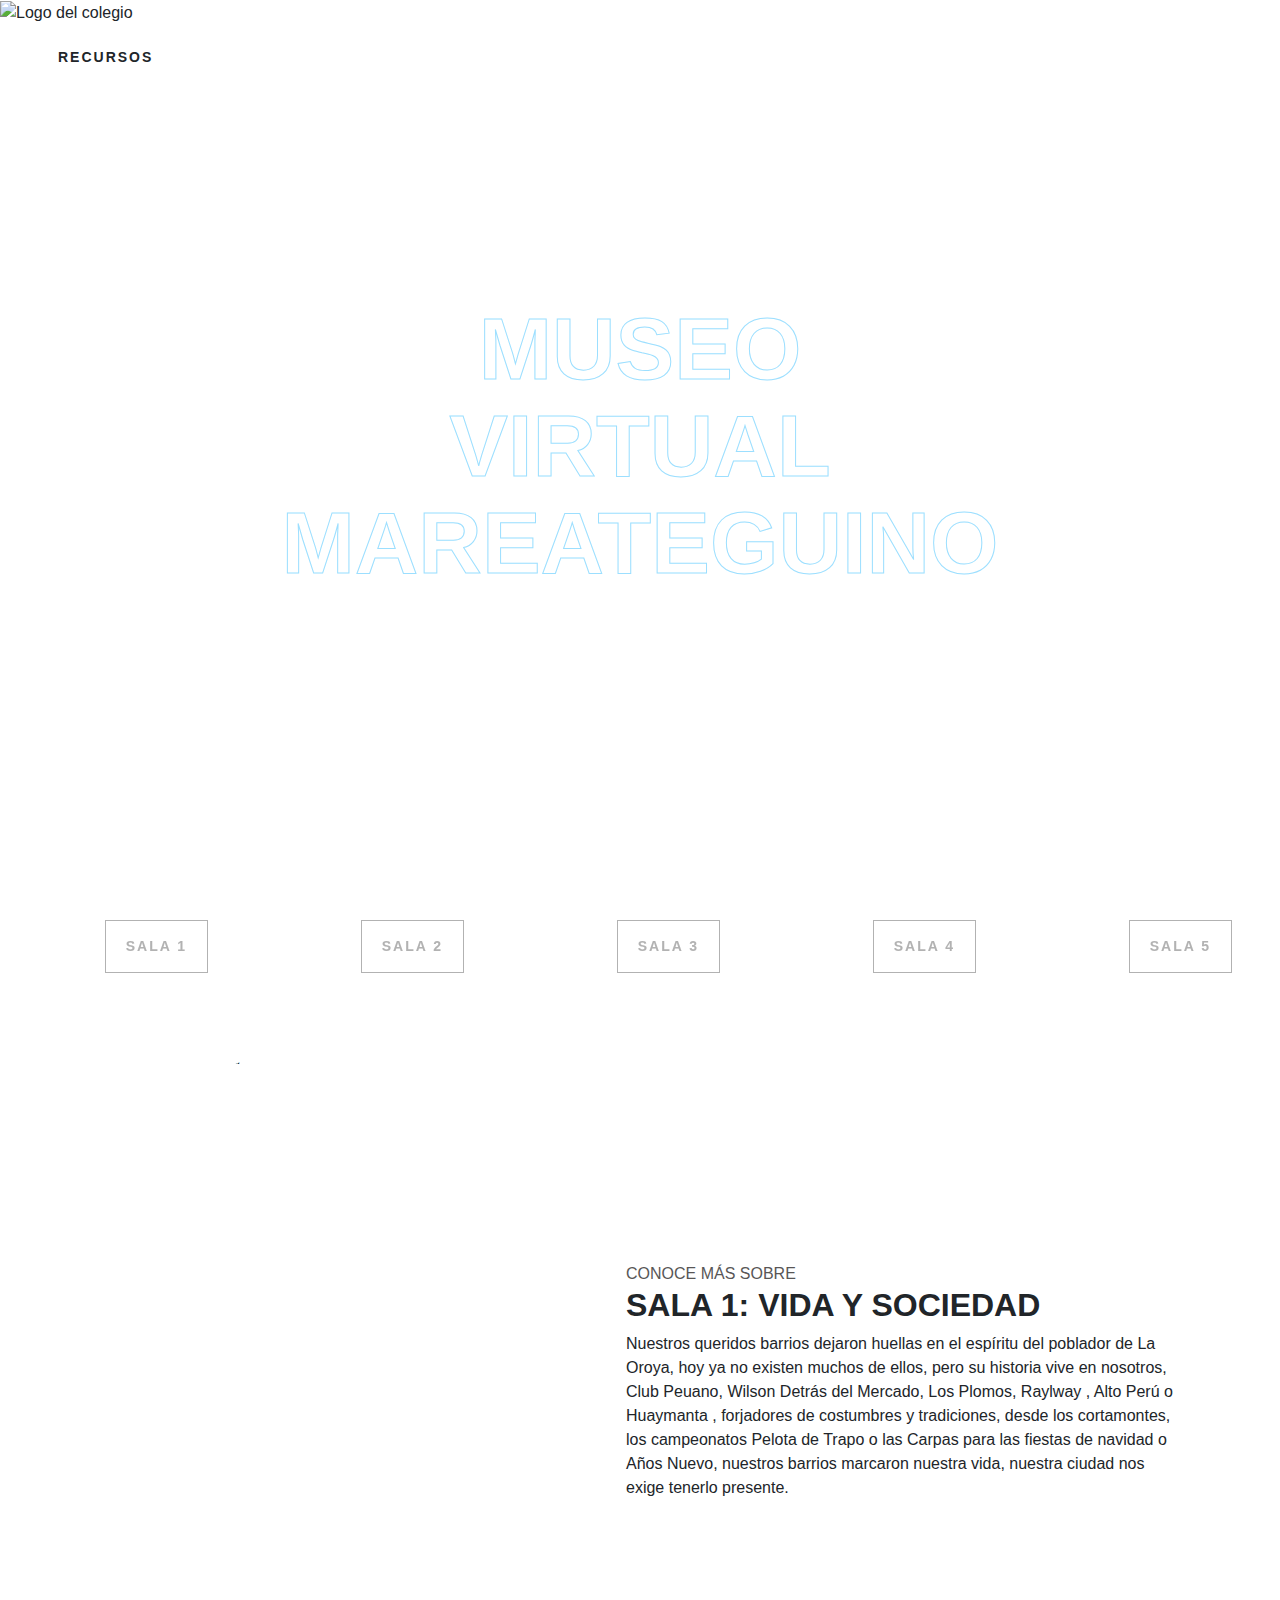
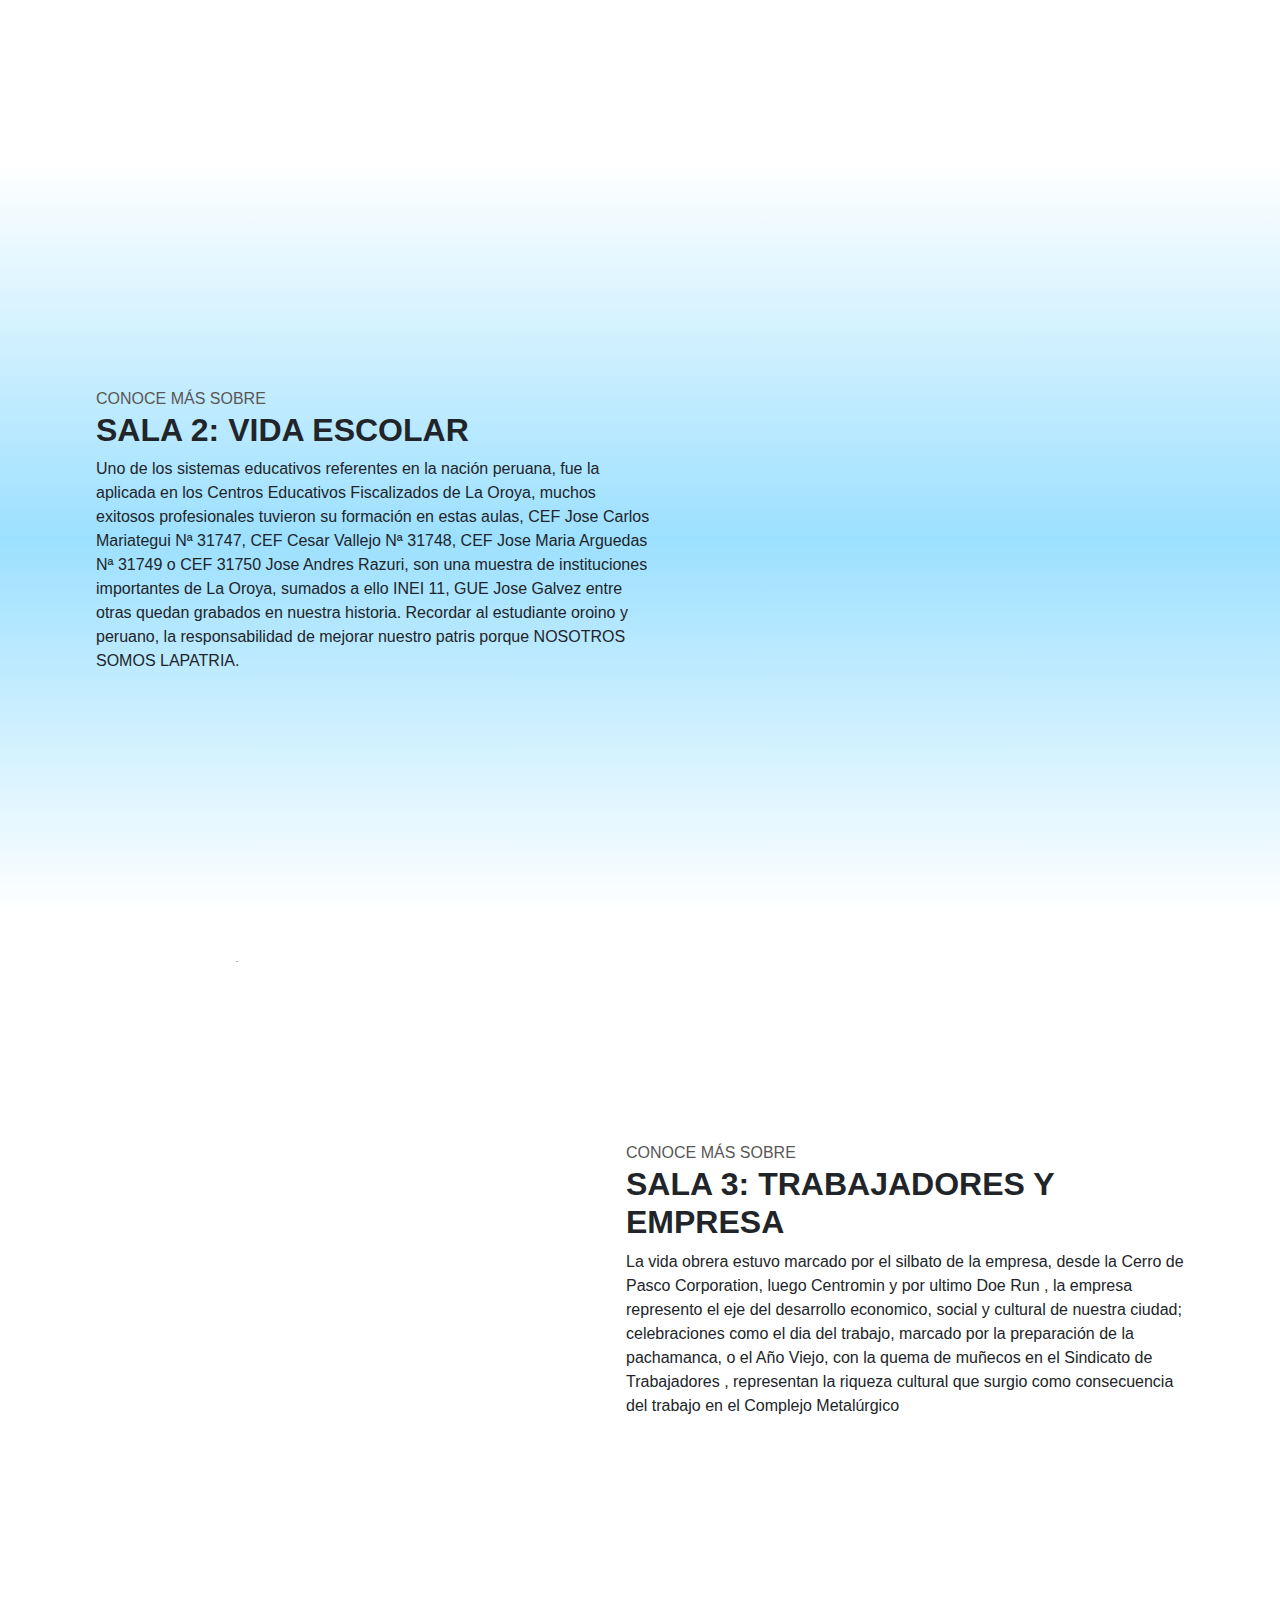
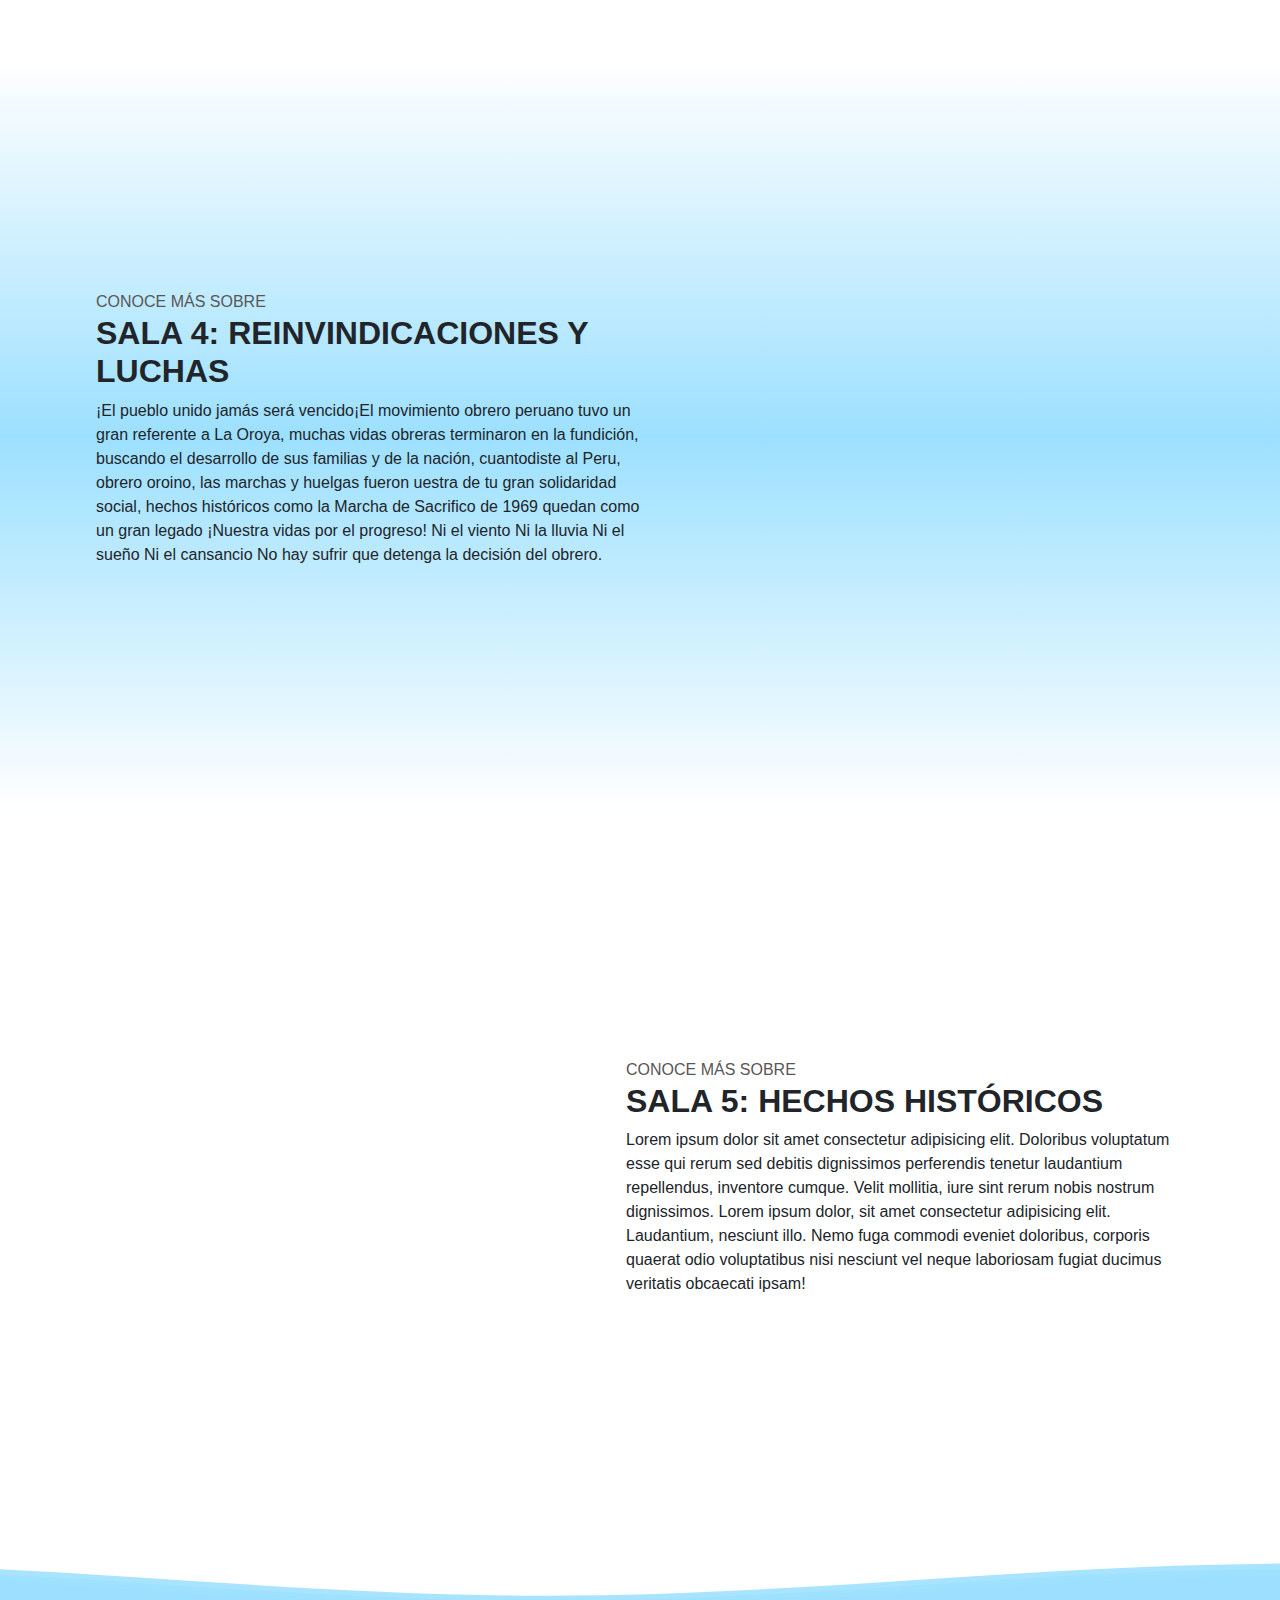
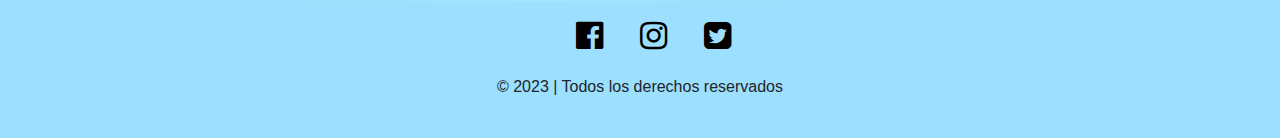
==== commit c2697966: "cambios" ====
--- a/index.html
+++ b/index.html
@@ -5,6 +5,7 @@
     <meta charset="utf-8">
     <meta name="viewport" content="width=device-width, initial-scale=1">
     <link rel="icon" href="img/descarga.png">
+    <meta name="description" content="museo virtual mareateguino">
     <link rel="stylesheet" href="css/portada.css">
     <!-- font awesome -->
     <link rel="stylesheet" href="https://cdnjs.cloudflare.com/ajax/libs/font-awesome/4.7.0/css/font-awesome.min.css">
@@ -17,6 +18,14 @@
     <link rel="stylesheet" href="https://fonts.googleapis.com/css2?family=Pangea+Display&display=swap">
 </head>
 <body>
+    <div class="encabezado">
+        <div class="logo-institucion">
+            <img src="/img/logoJCM.png" alt="Logo del colegio" width="90px" height="90px">
+        </div>
+        <div class="encabezado-btn">
+            <button type="button" class="btn" onclick="redirigir()"><span>Recursos</span></button>
+        </div>
+    </div>
     <!-- portada -->
     <section class="container-fluid">
         <div class="title">
@@ -71,8 +80,8 @@
             </div>
             <div id="nextBtn">Siguiente &gt;</div>
         </div>
-        <script src="/js/direccionar.js"></script>
-        <script src="/js/slider.js"></script>
+        <script async src="/js/direccionar.js"></script>
+        <script async src="/js/slider.js"></script>
     </section>
     <!-- seccción 2 -->
     <section class="sectionOne">
@@ -80,7 +89,7 @@
         <div class="descriptionOne">
             <span>Conoce más sobre</span>
             <h2 onclick="redirigir0()">sala 1: vida y sociedad</h2>
-            <p>Lorem ipsum dolor sit amet consectetur adipisicing elit. Doloribus voluptatum esse qui rerum sed debitis dignissimos perferendis tenetur laudantium repellendus, inventore cumque. Velit mollitia, iure sint rerum nobis nostrum dignissimos. Lorem ipsum dolor, sit amet consectetur adipisicing elit. Laudantium, nesciunt illo. Nemo fuga commodi eveniet doloribus, corporis quaerat odio voluptatibus nisi nesciunt vel neque laboriosam fugiat ducimus veritatis obcaecati ipsam!</p>
+            <p>Nuestros queridos barrios dejaron huellas en el espíritu del poblador de La Oroya, hoy ya no existen muchos de ellos, pero su historia vive en nosotros, Club Peuano, Wilson Detrás del Mercado, Los Plomos, Raylway , Alto Perú o Huaymanta , forjadores de costumbres y tradiciones, desde los cortamontes, los campeonatos Pelota de Trapo o las Carpas para las fiestas de navidad o Años Nuevo, nuestros barrios marcaron nuestra vida, nuestra ciudad nos exige tenerlo presente.</p>
         </div>
     </section>
     <!-- seccción 3 -->
@@ -88,7 +97,7 @@
         <div class="descriptionTwo">
             <span>Conoce más sobre</span>
             <h2 onclick="redirigir1()">sala 2: vida escolar</h2>
-            <p>Lorem ipsum dolor sit amet consectetur adipisicing elit. Doloribus voluptatum esse qui rerum sed debitis dignissimos perferendis tenetur laudantium repellendus, inventore cumque. Velit mollitia, iure sint rerum nobis nostrum dignissimos. Lorem ipsum dolor, sit amet consectetur adipisicing elit. Laudantium, nesciunt illo. Nemo fuga commodi eveniet doloribus, corporis quaerat odio voluptatibus nisi nesciunt vel neque laboriosam fugiat ducimus veritatis obcaecati ipsam!</p>
+            <p>Uno de los sistemas educativos referentes en la nación peruana, fue la aplicada en los Centros Educativos Fiscalizados de La Oroya, muchos exitosos profesionales tuvieron su formación en estas aulas, CEF Jose Carlos Mariategui Nª 31747, CEF Cesar Vallejo Nª 31748, CEF Jose Maria Arguedas Nª 31749 o CEF 31750 Jose Andres Razuri, son una muestra de instituciones importantes de La Oroya, sumados a ello INEI 11, GUE Jose Galvez entre otras quedan grabados en nuestra historia. Recordar al estudiante oroino y peruano, la responsabilidad de mejorar nuestro patris porque NOSOTROS SOMOS LAPATRIA.</p>
         </div>
         <img src="/img/09.jpg" alt="imagen_Escolar" loading="lazy" width="450" height="685" decoding="async" data-nimg="1">
     </section>
@@ -98,7 +107,7 @@
         <div class="descriptionOne">
             <span>Conoce más sobre</span>
             <h2 onclick="redirigir2()">sala 3: trabajadores y empresa</h2>
-            <p>Lorem ipsum dolor sit amet consectetur adipisicing elit. Doloribus voluptatum esse qui rerum sed debitis dignissimos perferendis tenetur laudantium repellendus, inventore cumque. Velit mollitia, iure sint rerum nobis nostrum dignissimos. Lorem ipsum dolor, sit amet consectetur adipisicing elit. Laudantium, nesciunt illo. Nemo fuga commodi eveniet doloribus, corporis quaerat odio voluptatibus nisi nesciunt vel neque laboriosam fugiat ducimus veritatis obcaecati ipsam!</p>
+            <p>La vida obrera estuvo marcado por el silbato de la empresa, desde la Cerro de Pasco Corporation, luego Centromin y por ultimo Doe Run , la empresa represento el eje del desarrollo economico, social y cultural de nuestra ciudad; celebraciones como el dia del trabajo, marcado por la preparación de la pachamanca, o el Año Viejo, con la quema de muñecos en el Sindicato de Trabajadores , representan la riqueza cultural que surgio como consecuencia del trabajo en el Complejo Metalúrgico</p>
         </div>
     </section>
     <!-- seccción 5 -->
@@ -106,7 +115,7 @@
         <div class="descriptionTwo">
             <span>Conoce más sobre</span>
             <h2 onclick="redirigir3()">sala 4: reinvindicaciones y luchas</h2>
-            <p>Lorem ipsum dolor sit amet consectetur adipisicing elit. Doloribus voluptatum esse qui rerum sed debitis dignissimos perferendis tenetur laudantium repellendus, inventore cumque. Velit mollitia, iure sint rerum nobis nostrum dignissimos. Lorem ipsum dolor, sit amet consectetur adipisicing elit. Laudantium, nesciunt illo. Nemo fuga commodi eveniet doloribus, corporis quaerat odio voluptatibus nisi nesciunt vel neque laboriosam fugiat ducimus veritatis obcaecati ipsam!</p>
+            <p>¡El pueblo unido jamás será vencido¡El movimiento obrero peruano tuvo un gran referente a La Oroya, muchas vidas obreras terminaron en la fundición, buscando el desarrollo de sus familias y de la nación, cuantodiste al Peru, obrero oroino, las marchas y huelgas fueron uestra de tu gran solidaridad social, hechos históricos como la Marcha de Sacrifico de 1969 quedan como un gran legado ¡Nuestra vidas por el progreso! Ni el viento Ni la lluvia Ni el sueño Ni el cansancio No hay sufrir que detenga la decisión del obrero.</p>
         </div>
         <img src="/img/quinto.jpg" alt="imagen_Luchas" loading="lazy" width="450" height="685" decoding="async" data-nimg="1">
     </section>
@@ -147,6 +156,7 @@
             <p>&copy; 2023 | Todos los derechos reservados </p>
         </div>
     </footer>
-    <script src="/js/estadoPagina.js"></script>
+    <script async src="/js/estadoPagina.js"></script>
+
 </body>
 </html>--- a/css/portada.css
+++ b/css/portada.css
@@ -382,12 +382,6 @@
 }
 /*---------------------TABLET---------------------*/
 @media (min-width: 481px) and (max-width:768px) {
-	/* .title {
-		position: absolute;
-		top: 50%;
-		left: 50%;
-		transform: translate(-50%, -50%);
-	} */
 	.first_title{
 		font-size: 45px;
 		line-height: 2em;
@@ -424,7 +418,7 @@
 		min-height:40px;
 	}
 	.content {
-		height:12vh;
+		height:15vh;
 	}
 }
 
@@ -462,7 +456,7 @@
 		min-height:40px;
 	}
 	.content {
-		height:12vh;
+		height:20vh;
 	}
 }
 /*---------------------DESKTOP---------------------*/
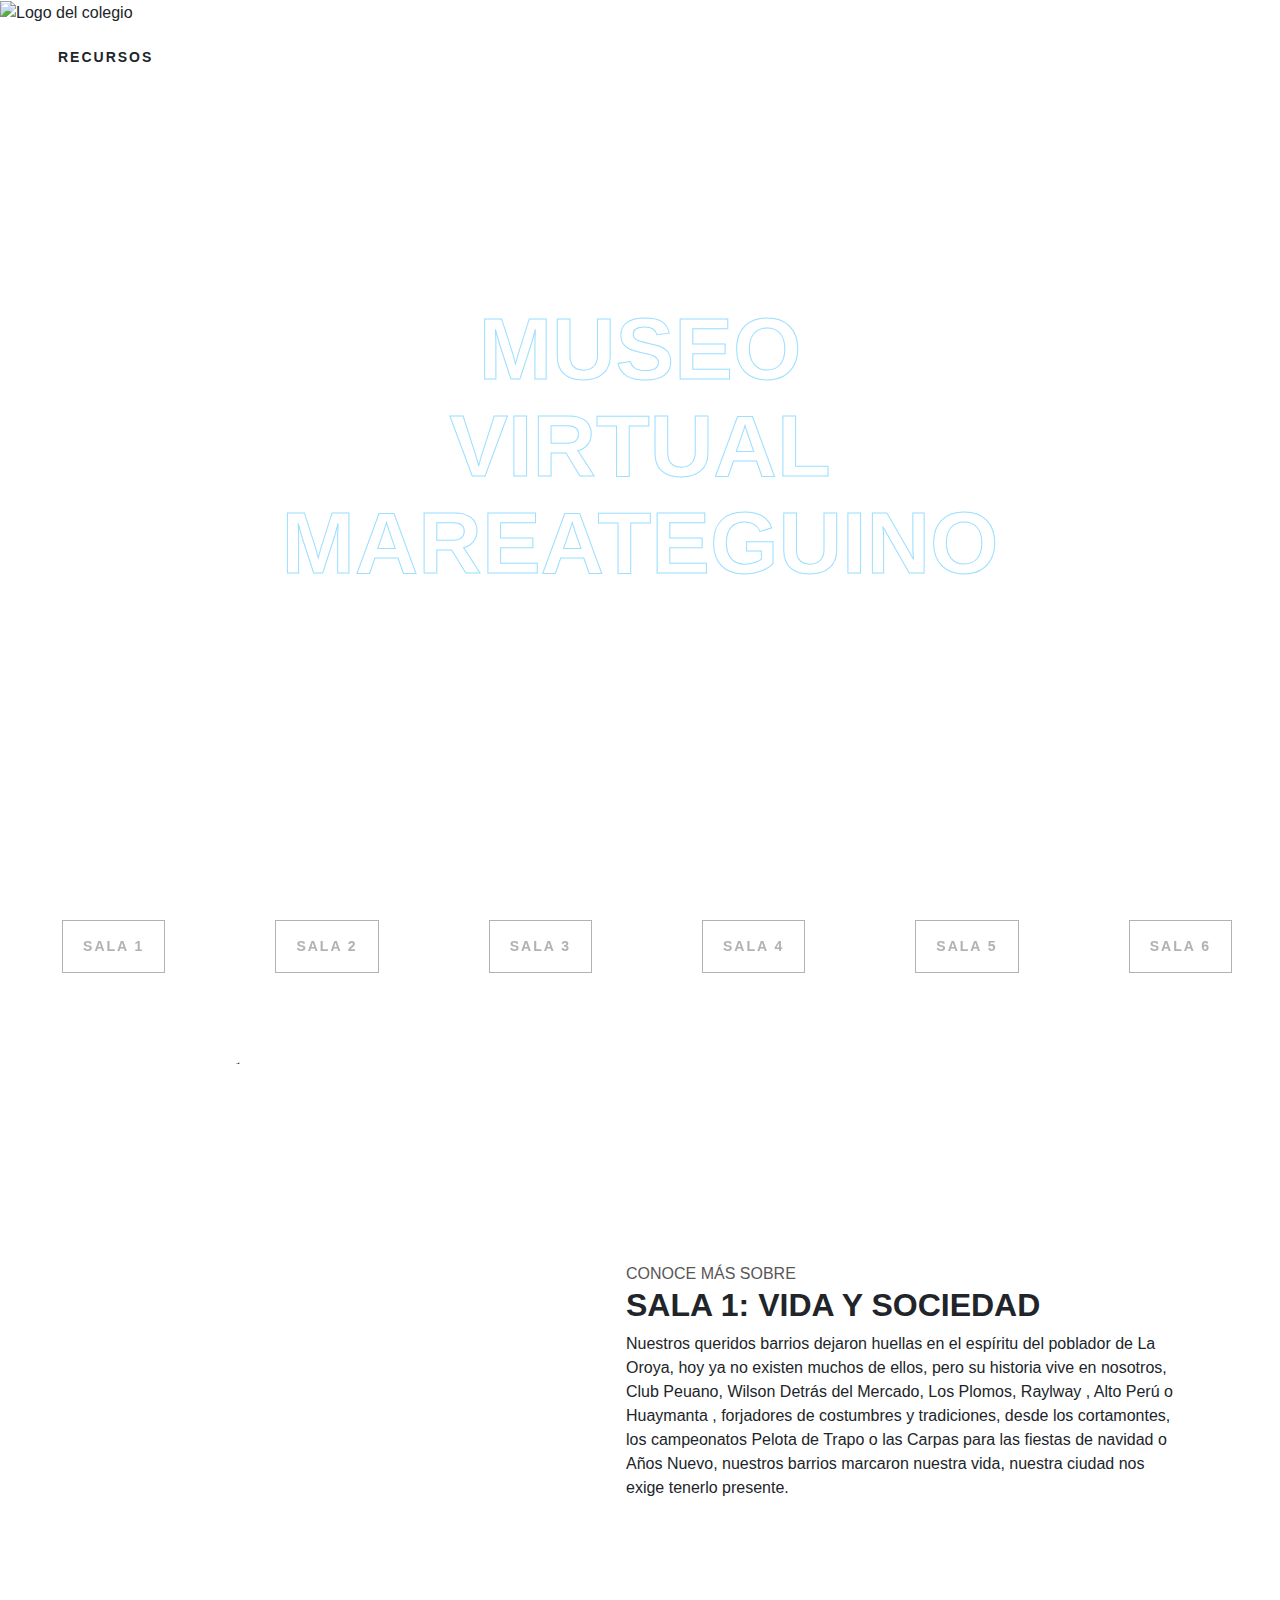
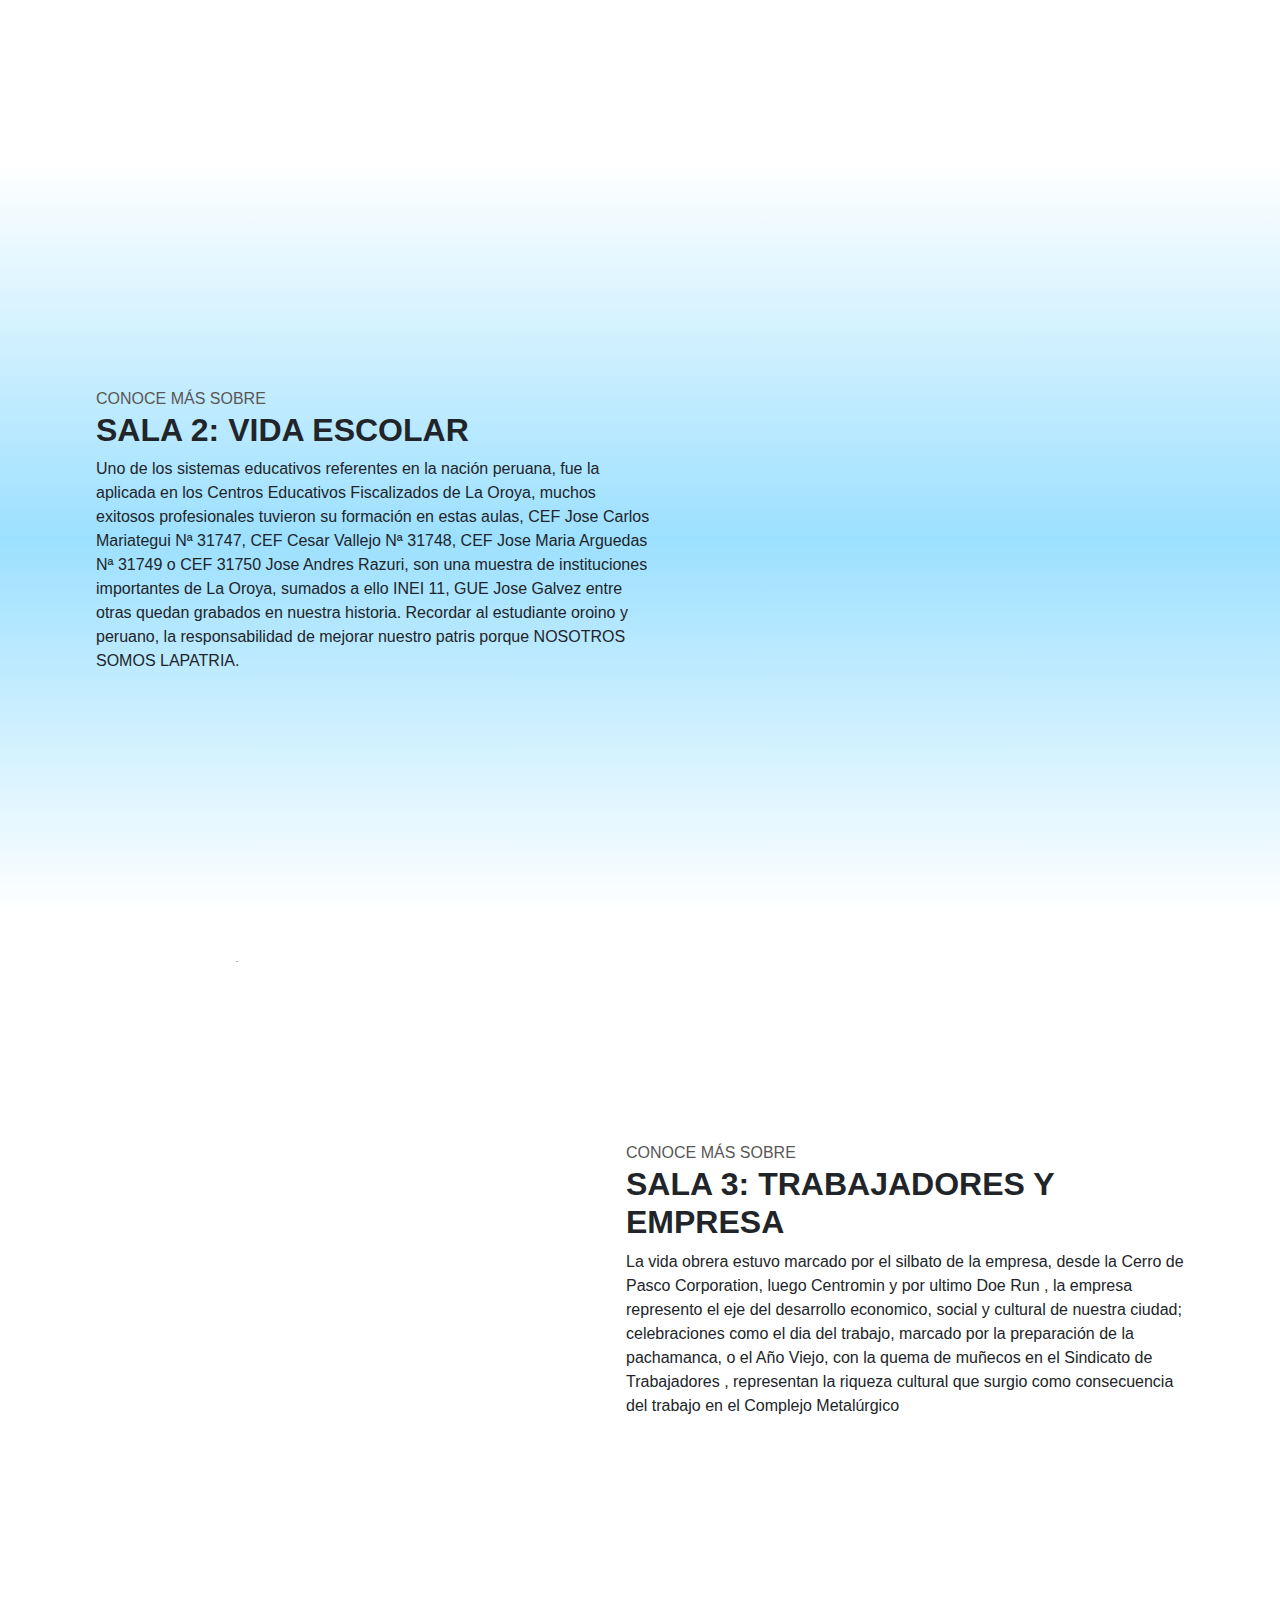
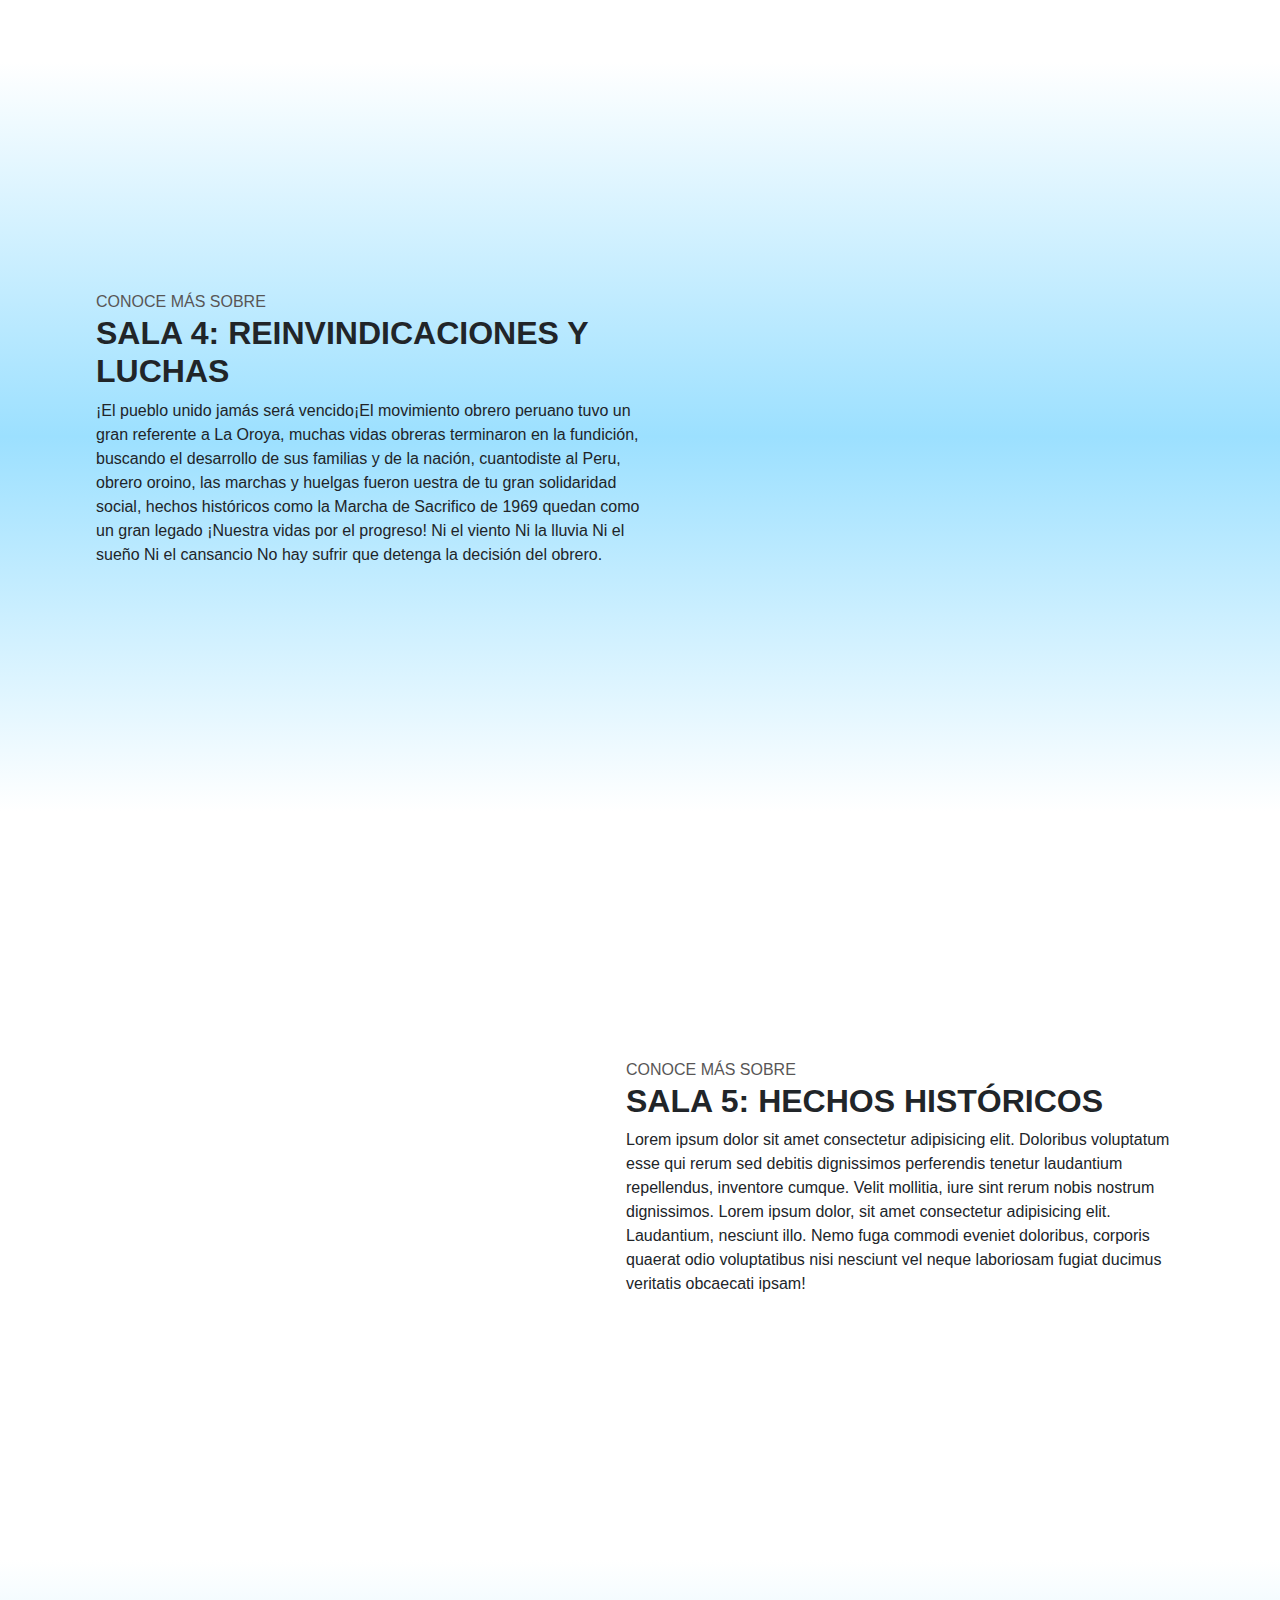
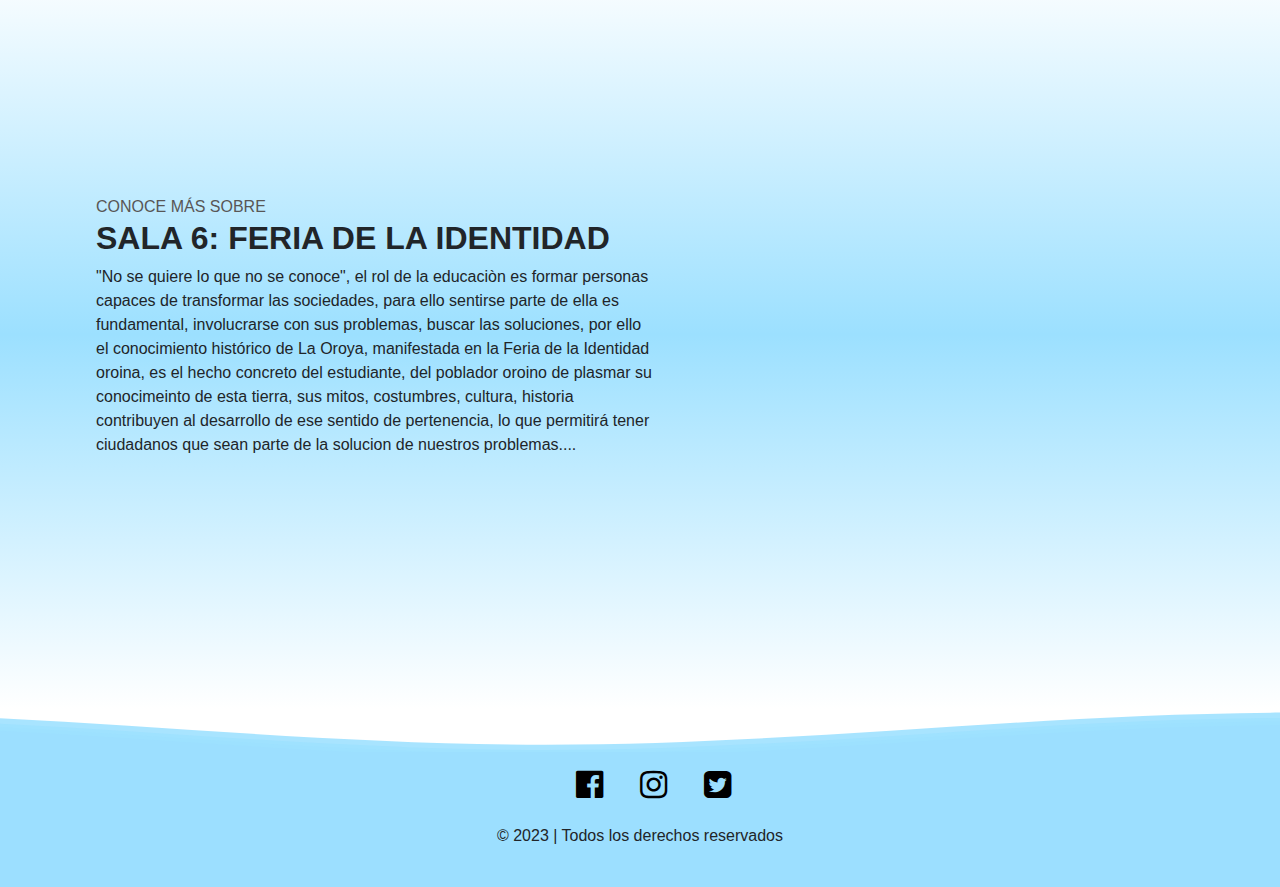
==== commit 56c62fab: "cambios" ====
--- a/index.html
+++ b/index.html
@@ -78,6 +78,15 @@
                     </div>
                 </div>
             </div>
+            <div class="col six">
+                <div class="container_btn">
+                    <div class="btn-holder">
+                        <button type="button" class="btn btn-2 hover-slide-right" onclick="redirigir5()">
+                            <span>sala 6</span>
+                        </button>
+                    </div>
+                </div>
+            </div>
             <div id="nextBtn">Siguiente &gt;</div>
         </div>
         <script async src="/js/direccionar.js"></script>
@@ -128,7 +137,15 @@
             <p>Lorem ipsum dolor sit amet consectetur adipisicing elit. Doloribus voluptatum esse qui rerum sed debitis dignissimos perferendis tenetur laudantium repellendus, inventore cumque. Velit mollitia, iure sint rerum nobis nostrum dignissimos. Lorem ipsum dolor, sit amet consectetur adipisicing elit. Laudantium, nesciunt illo. Nemo fuga commodi eveniet doloribus, corporis quaerat odio voluptatibus nisi nesciunt vel neque laboriosam fugiat ducimus veritatis obcaecati ipsam!</p>
         </div>
     </section>
-
+    <!-- seccción 7 -->
+    <section class="sectionTwo">
+        <div class="descriptionTwo">
+            <span>Conoce más sobre</span>
+            <h2 onclick="redirigir5()">sala 6: feria de la identidad</h2>
+            <p>"No se quiere lo que no se conoce", el rol de la educaciòn es formar personas capaces de transformar las sociedades, para ello sentirse parte de ella es fundamental, involucrarse con sus problemas, buscar las soluciones, por ello el conocimiento histórico de La Oroya, manifestada en la Feria de la Identidad oroina, es el hecho concreto del estudiante, del poblador oroino de plasmar su conocimeinto de esta tierra, sus mitos, costumbres, cultura, historia contribuyen al desarrollo de ese sentido de pertenencia, lo que permitirá tener ciudadanos que sean parte de la solucion de nuestros problemas....</p>
+        </div>
+        <img src="/img/feria.JPG" alt="imagen_Feria" loading="lazy" width="450" height="685" decoding="async" data-nimg="1">
+    </section>
     <!--FOOTER-->
     <footer>
         <div class="incio">
@@ -149,9 +166,9 @@
         </div>
         <div class="content flex">
             <div class="social-media">
-                <div class="social-icon"><a href="#"><i class="fa fa-facebook-official fa-2x" aria-hidden="true"></i></a></div>
-                <div class="social-icon"><a href="#"><i class="fa fa-instagram fa-2x" aria-hidden="true"></i></a></div>
-                <div class="social-icon"><a href="#"><i class="fa fa-twitter-square fa-2x" aria-hidden="true"></i></a></div>
+                <div class="social-icon"><a href=""><i class="fa fa-facebook-official fa-2x" aria-hidden="true"></i></a></div>
+                <div class="social-icon"><a href=""><i class="fa fa-instagram fa-2x" aria-hidden="true"></i></a></div>
+                <div class="social-icon"><a href=""><i class="fa fa-twitter-square fa-2x" aria-hidden="true"></i></a></div>
             </div><br><br>
             <p>&copy; 2023 | Todos los derechos reservados </p>
         </div>
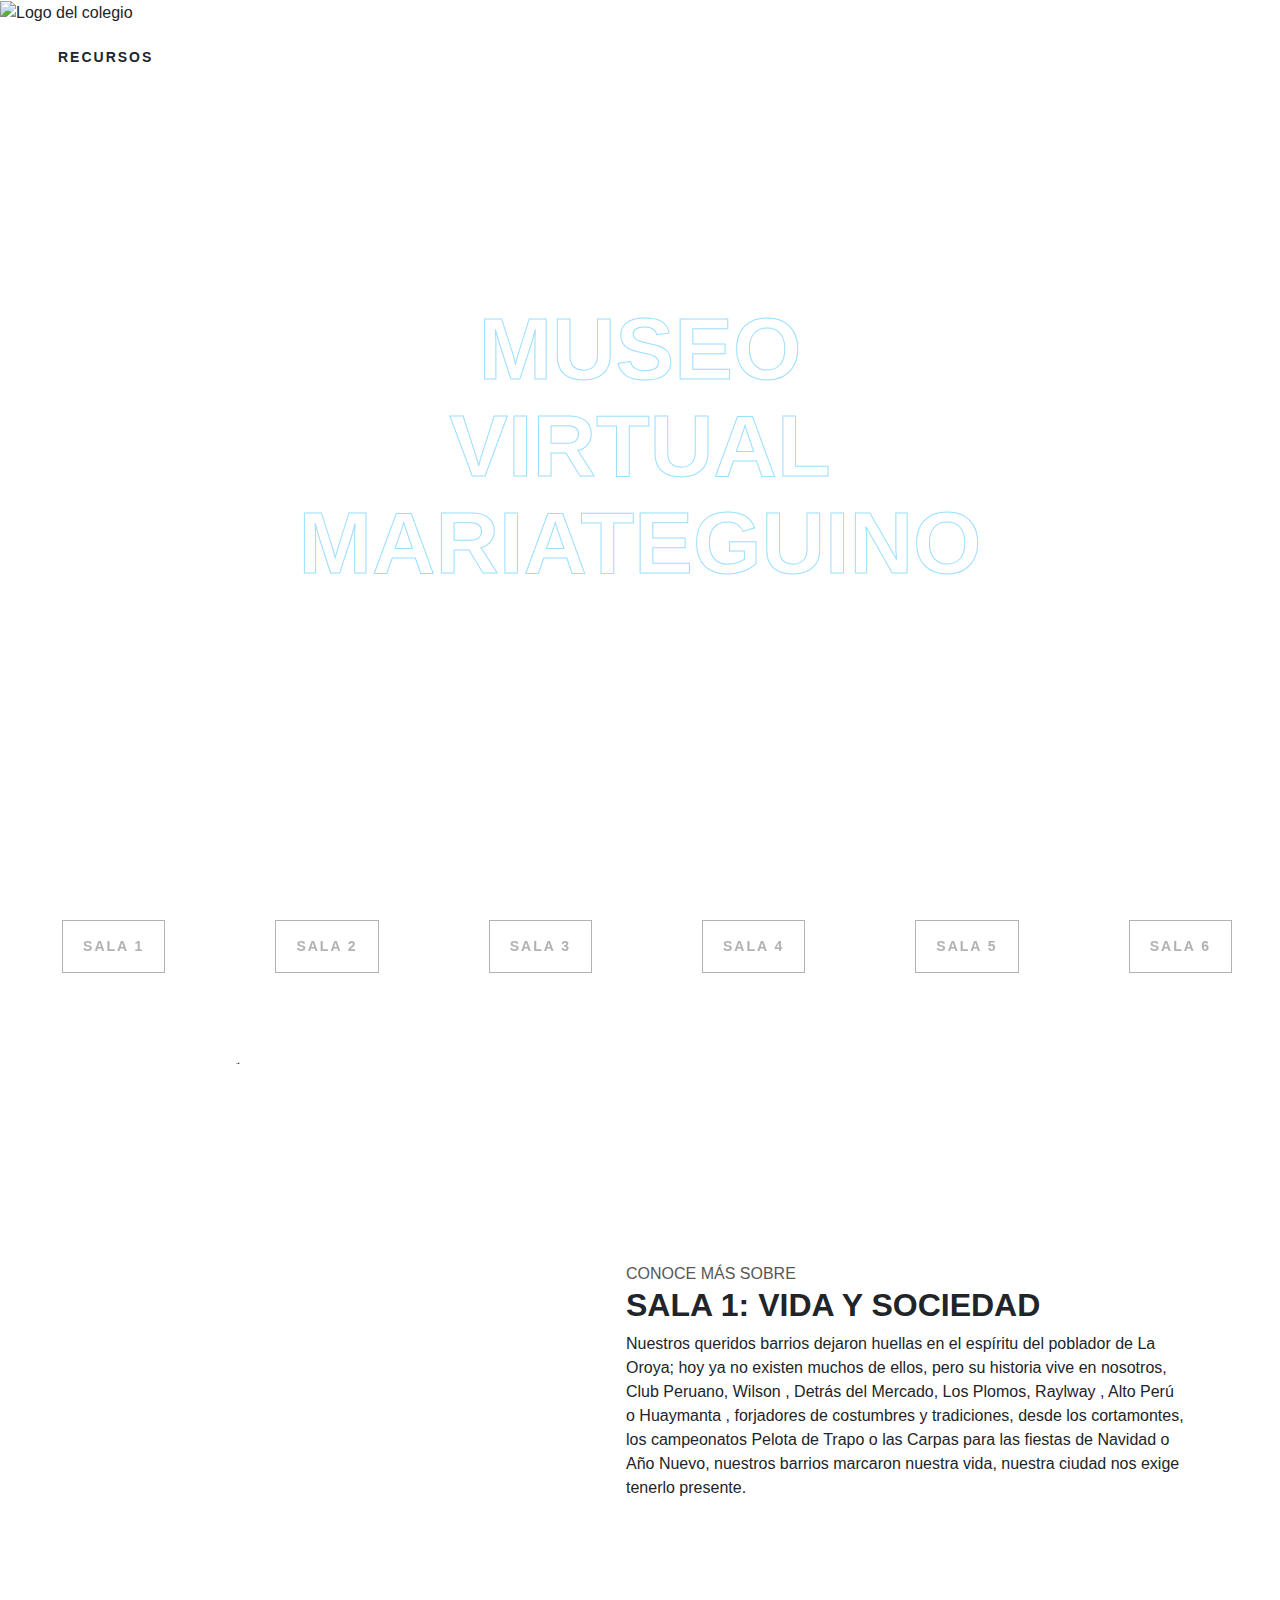
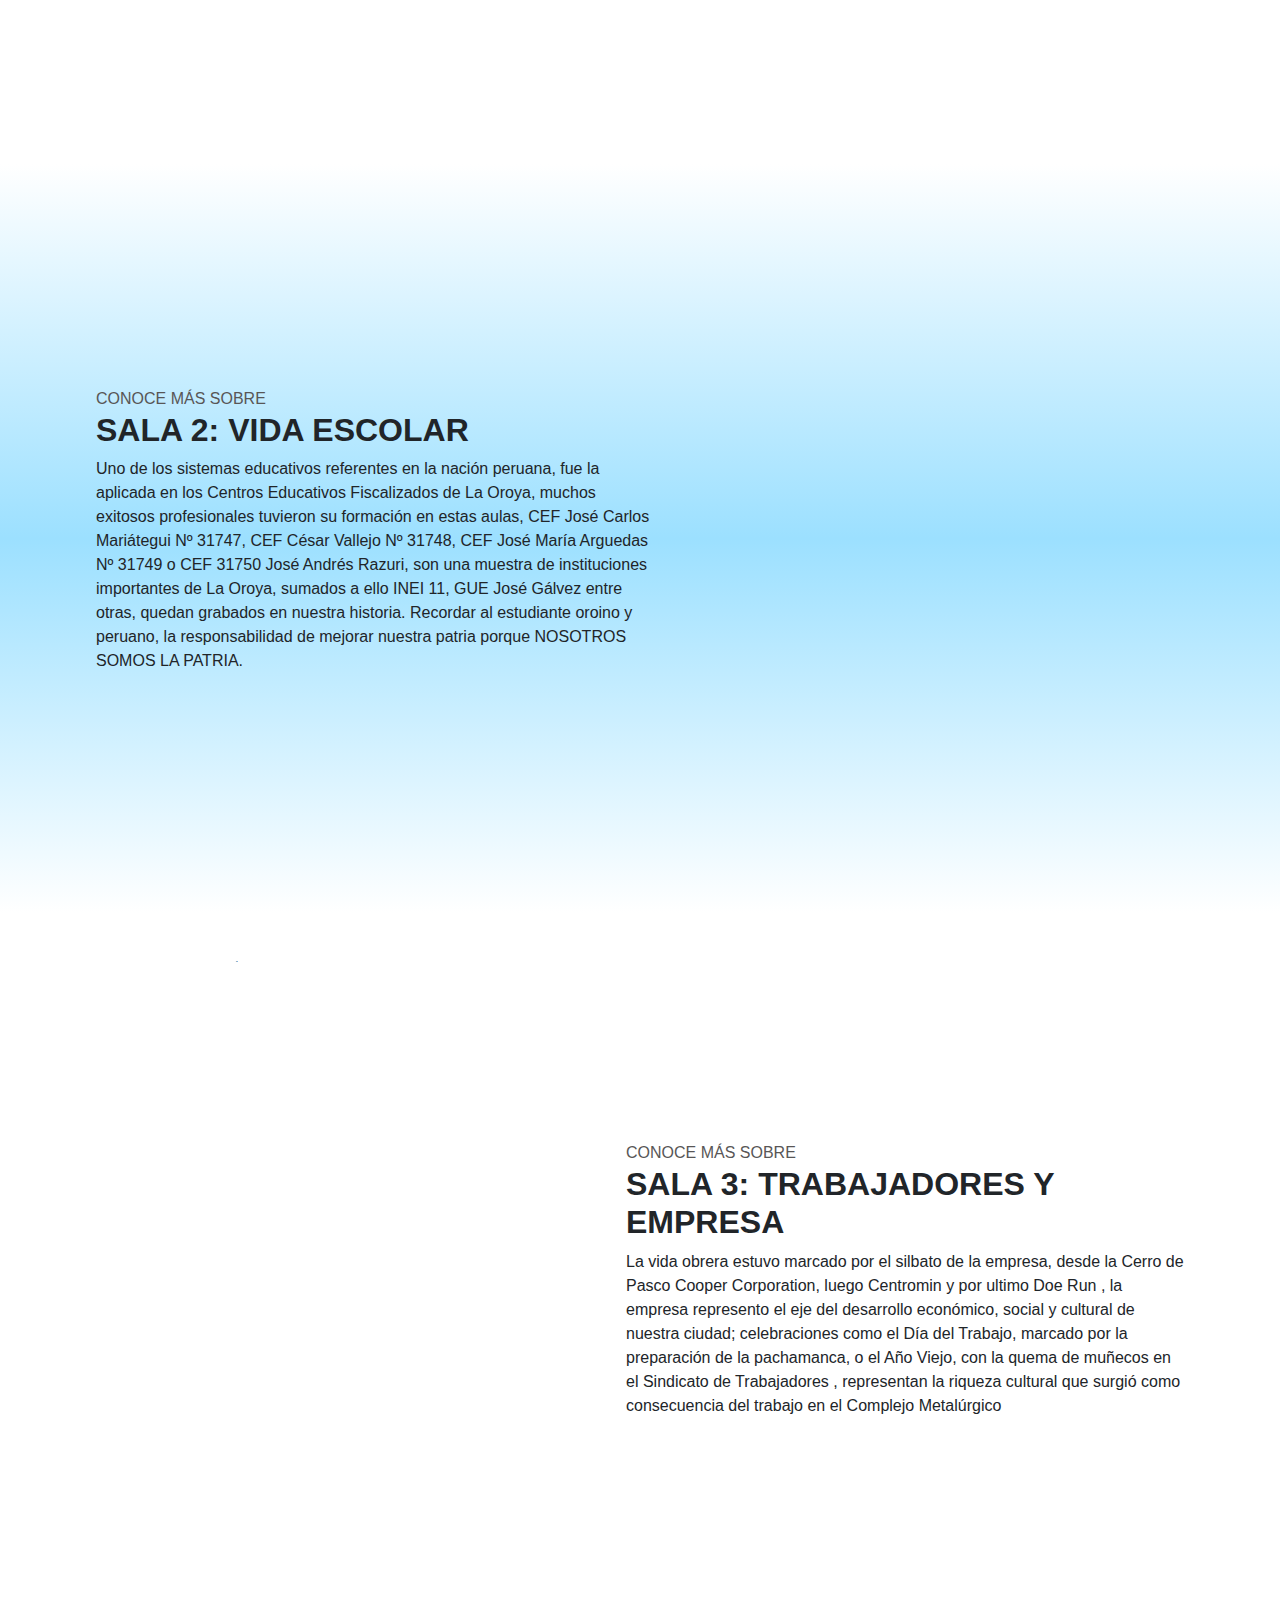
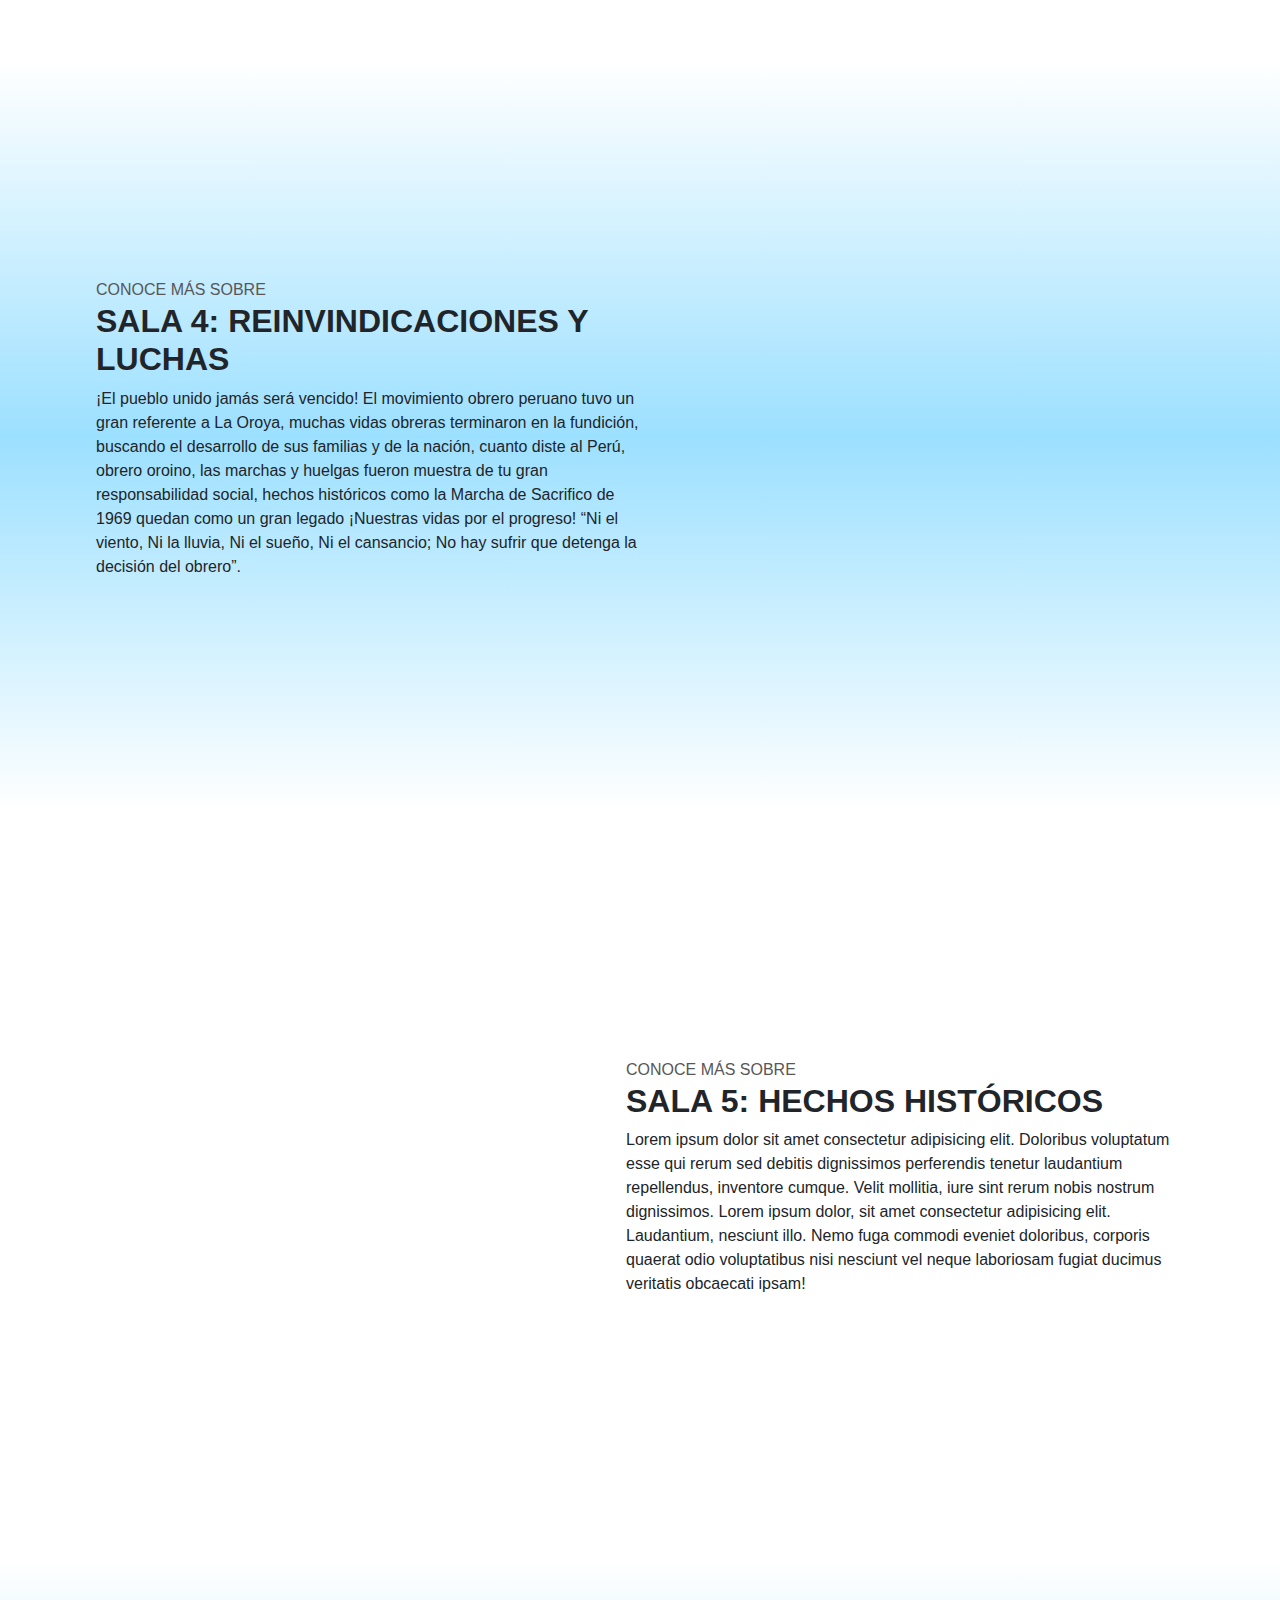
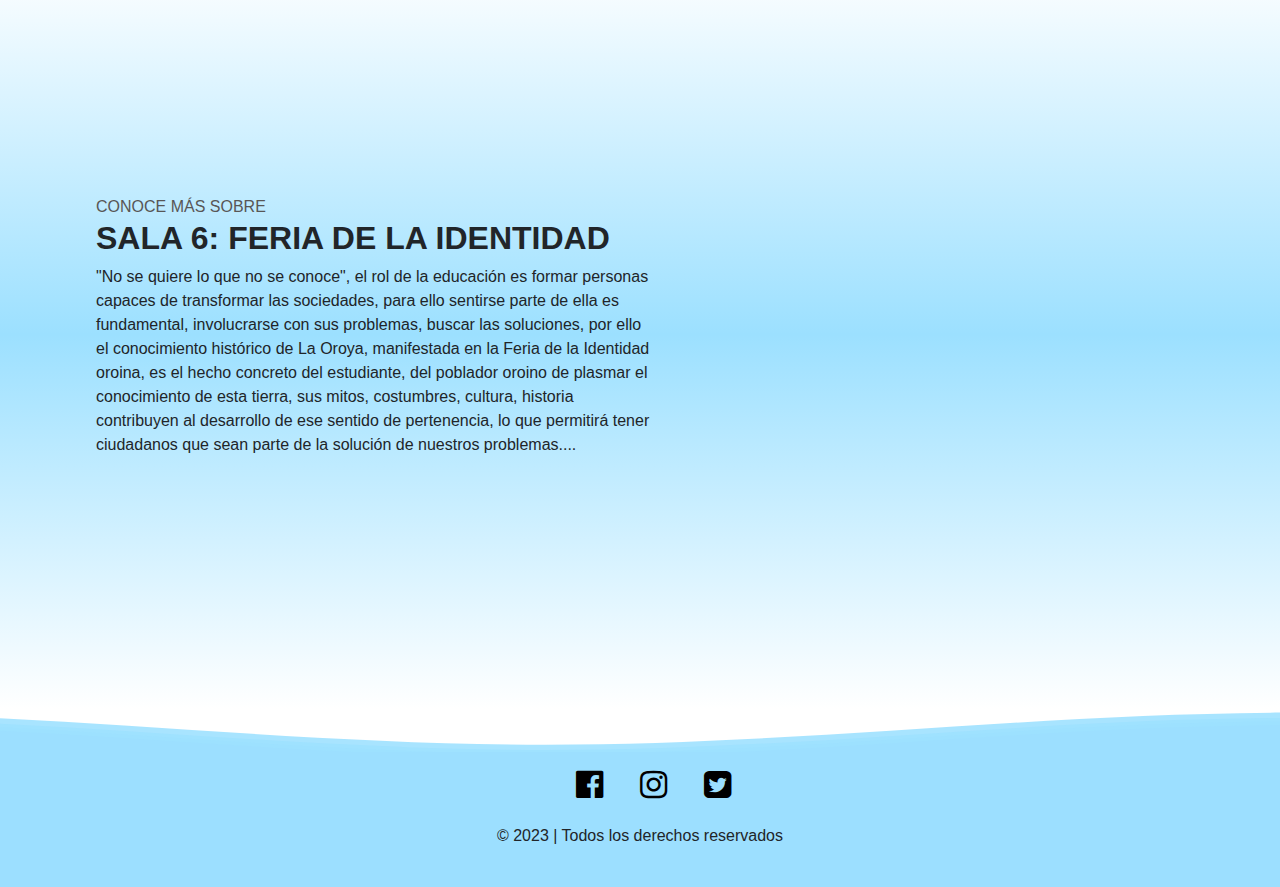
==== commit fe045936: "cambios" ====
--- a/index.html
+++ b/index.html
@@ -18,6 +18,10 @@
     <link rel="stylesheet" href="https://fonts.googleapis.com/css2?family=Pangea+Display&display=swap">
 </head>
 <body>
+    <audio id="miMusicaFondo" autoplay loop>
+        <source src="/musica/musica-fondo.mp3" type="audio/mp3">
+    </audio>
+    <script async src="/js/musica.js"></script>
     <div class="encabezado">
         <div class="logo-institucion">
             <img src="/img/logoJCM.png" alt="Logo del colegio" width="90px" height="90px">
@@ -29,7 +33,7 @@
     <!-- portada -->
     <section class="container-fluid">
         <div class="title">
-            <h1 class="first_title">Museo Virtual Mareateguino</h1>
+            <h1 class="first_title">Museo Virtual Mariateguino</h1>
         </div>
         <div class="row">
             <div id="prevBtn">&lt; Anterior</div>
@@ -98,7 +102,7 @@
         <div class="descriptionOne">
             <span>Conoce más sobre</span>
             <h2 onclick="redirigir0()">sala 1: vida y sociedad</h2>
-            <p>Nuestros queridos barrios dejaron huellas en el espíritu del poblador de La Oroya, hoy ya no existen muchos de ellos, pero su historia vive en nosotros, Club Peuano, Wilson Detrás del Mercado, Los Plomos, Raylway , Alto Perú o Huaymanta , forjadores de costumbres y tradiciones, desde los cortamontes, los campeonatos Pelota de Trapo o las Carpas para las fiestas de navidad o Años Nuevo, nuestros barrios marcaron nuestra vida, nuestra ciudad nos exige tenerlo presente.</p>
+            <p>Nuestros queridos barrios dejaron huellas en el espíritu del poblador de La Oroya; hoy ya no existen muchos de ellos, pero su historia vive en nosotros, Club Peruano, Wilson , Detrás del Mercado, Los Plomos, Raylway , Alto Perú o Huaymanta , forjadores de costumbres y tradiciones, desde los cortamontes, los campeonatos Pelota de Trapo o las Carpas para las fiestas de Navidad o Año Nuevo, nuestros barrios marcaron nuestra vida, nuestra ciudad nos exige tenerlo presente.</p>
         </div>
     </section>
     <!-- seccción 3 -->
@@ -106,7 +110,7 @@
         <div class="descriptionTwo">
             <span>Conoce más sobre</span>
             <h2 onclick="redirigir1()">sala 2: vida escolar</h2>
-            <p>Uno de los sistemas educativos referentes en la nación peruana, fue la aplicada en los Centros Educativos Fiscalizados de La Oroya, muchos exitosos profesionales tuvieron su formación en estas aulas, CEF Jose Carlos Mariategui Nª 31747, CEF Cesar Vallejo Nª 31748, CEF Jose Maria Arguedas Nª 31749 o CEF 31750 Jose Andres Razuri, son una muestra de instituciones importantes de La Oroya, sumados a ello INEI 11, GUE Jose Galvez entre otras quedan grabados en nuestra historia. Recordar al estudiante oroino y peruano, la responsabilidad de mejorar nuestro patris porque NOSOTROS SOMOS LAPATRIA.</p>
+            <p>Uno de los sistemas educativos referentes en la nación peruana, fue la aplicada en los Centros Educativos Fiscalizados de La Oroya, muchos exitosos profesionales tuvieron su formación en estas aulas, CEF José Carlos Mariátegui Nº 31747, CEF César Vallejo Nº 31748, CEF José María Arguedas Nº 31749 o CEF 31750 José Andrés Razuri, son una muestra de instituciones importantes de La Oroya, sumados a ello INEI 11, GUE José Gálvez entre otras, quedan grabados en nuestra historia. Recordar al estudiante oroino y peruano, la responsabilidad de mejorar nuestra patria porque NOSOTROS SOMOS LA PATRIA.</p>
         </div>
         <img src="/img/09.jpg" alt="imagen_Escolar" loading="lazy" width="450" height="685" decoding="async" data-nimg="1">
     </section>
@@ -116,7 +120,7 @@
         <div class="descriptionOne">
             <span>Conoce más sobre</span>
             <h2 onclick="redirigir2()">sala 3: trabajadores y empresa</h2>
-            <p>La vida obrera estuvo marcado por el silbato de la empresa, desde la Cerro de Pasco Corporation, luego Centromin y por ultimo Doe Run , la empresa represento el eje del desarrollo economico, social y cultural de nuestra ciudad; celebraciones como el dia del trabajo, marcado por la preparación de la pachamanca, o el Año Viejo, con la quema de muñecos en el Sindicato de Trabajadores , representan la riqueza cultural que surgio como consecuencia del trabajo en el Complejo Metalúrgico</p>
+            <p>La vida obrera estuvo marcado por el silbato de la empresa, desde la Cerro de Pasco Cooper Corporation, luego Centromin y por ultimo Doe Run , la empresa represento el eje del desarrollo económico, social y cultural de nuestra ciudad; celebraciones como el Día del Trabajo, marcado por la preparación de la pachamanca, o el Año Viejo, con la quema de muñecos en el Sindicato de Trabajadores , representan la riqueza cultural que surgió como consecuencia del trabajo en el Complejo Metalúrgico</p>
         </div>
     </section>
     <!-- seccción 5 -->
@@ -124,7 +128,7 @@
         <div class="descriptionTwo">
             <span>Conoce más sobre</span>
             <h2 onclick="redirigir3()">sala 4: reinvindicaciones y luchas</h2>
-            <p>¡El pueblo unido jamás será vencido¡El movimiento obrero peruano tuvo un gran referente a La Oroya, muchas vidas obreras terminaron en la fundición, buscando el desarrollo de sus familias y de la nación, cuantodiste al Peru, obrero oroino, las marchas y huelgas fueron uestra de tu gran solidaridad social, hechos históricos como la Marcha de Sacrifico de 1969 quedan como un gran legado ¡Nuestra vidas por el progreso! Ni el viento Ni la lluvia Ni el sueño Ni el cansancio No hay sufrir que detenga la decisión del obrero.</p>
+            <p>¡El pueblo unido jamás será vencido! El movimiento obrero peruano tuvo un gran referente a La Oroya, muchas vidas obreras terminaron en la fundición, buscando el desarrollo de sus familias y de la nación, cuanto diste al Perú, obrero oroino, las marchas y huelgas fueron muestra de tu gran responsabilidad social, hechos históricos como la Marcha de Sacrifico de 1969 quedan como un gran legado ¡Nuestras vidas por el progreso!  “Ni el viento, Ni la lluvia, Ni el sueño, Ni el cansancio; No hay sufrir que detenga la decisión del obrero”.</p>
         </div>
         <img src="/img/quinto.jpg" alt="imagen_Luchas" loading="lazy" width="450" height="685" decoding="async" data-nimg="1">
     </section>
@@ -142,7 +146,7 @@
         <div class="descriptionTwo">
             <span>Conoce más sobre</span>
             <h2 onclick="redirigir5()">sala 6: feria de la identidad</h2>
-            <p>"No se quiere lo que no se conoce", el rol de la educaciòn es formar personas capaces de transformar las sociedades, para ello sentirse parte de ella es fundamental, involucrarse con sus problemas, buscar las soluciones, por ello el conocimiento histórico de La Oroya, manifestada en la Feria de la Identidad oroina, es el hecho concreto del estudiante, del poblador oroino de plasmar su conocimeinto de esta tierra, sus mitos, costumbres, cultura, historia contribuyen al desarrollo de ese sentido de pertenencia, lo que permitirá tener ciudadanos que sean parte de la solucion de nuestros problemas....</p>
+            <p>"No se quiere lo que no se conoce", el rol de la educación es formar personas capaces de transformar las sociedades, para ello sentirse parte de ella es fundamental, involucrarse con sus problemas, buscar las soluciones, por ello el conocimiento histórico de La Oroya, manifestada en la Feria de la Identidad oroina, es el hecho concreto del estudiante, del poblador oroino de plasmar el conocimiento de esta tierra, sus mitos, costumbres, cultura, historia contribuyen al desarrollo de ese sentido de pertenencia, lo que permitirá tener ciudadanos que sean parte de la solución de nuestros problemas....</p>
         </div>
         <img src="/img/feria.JPG" alt="imagen_Feria" loading="lazy" width="450" height="685" decoding="async" data-nimg="1">
     </section>
@@ -174,6 +178,5 @@
         </div>
     </footer>
     <script async src="/js/estadoPagina.js"></script>
-
 </body>
 </html>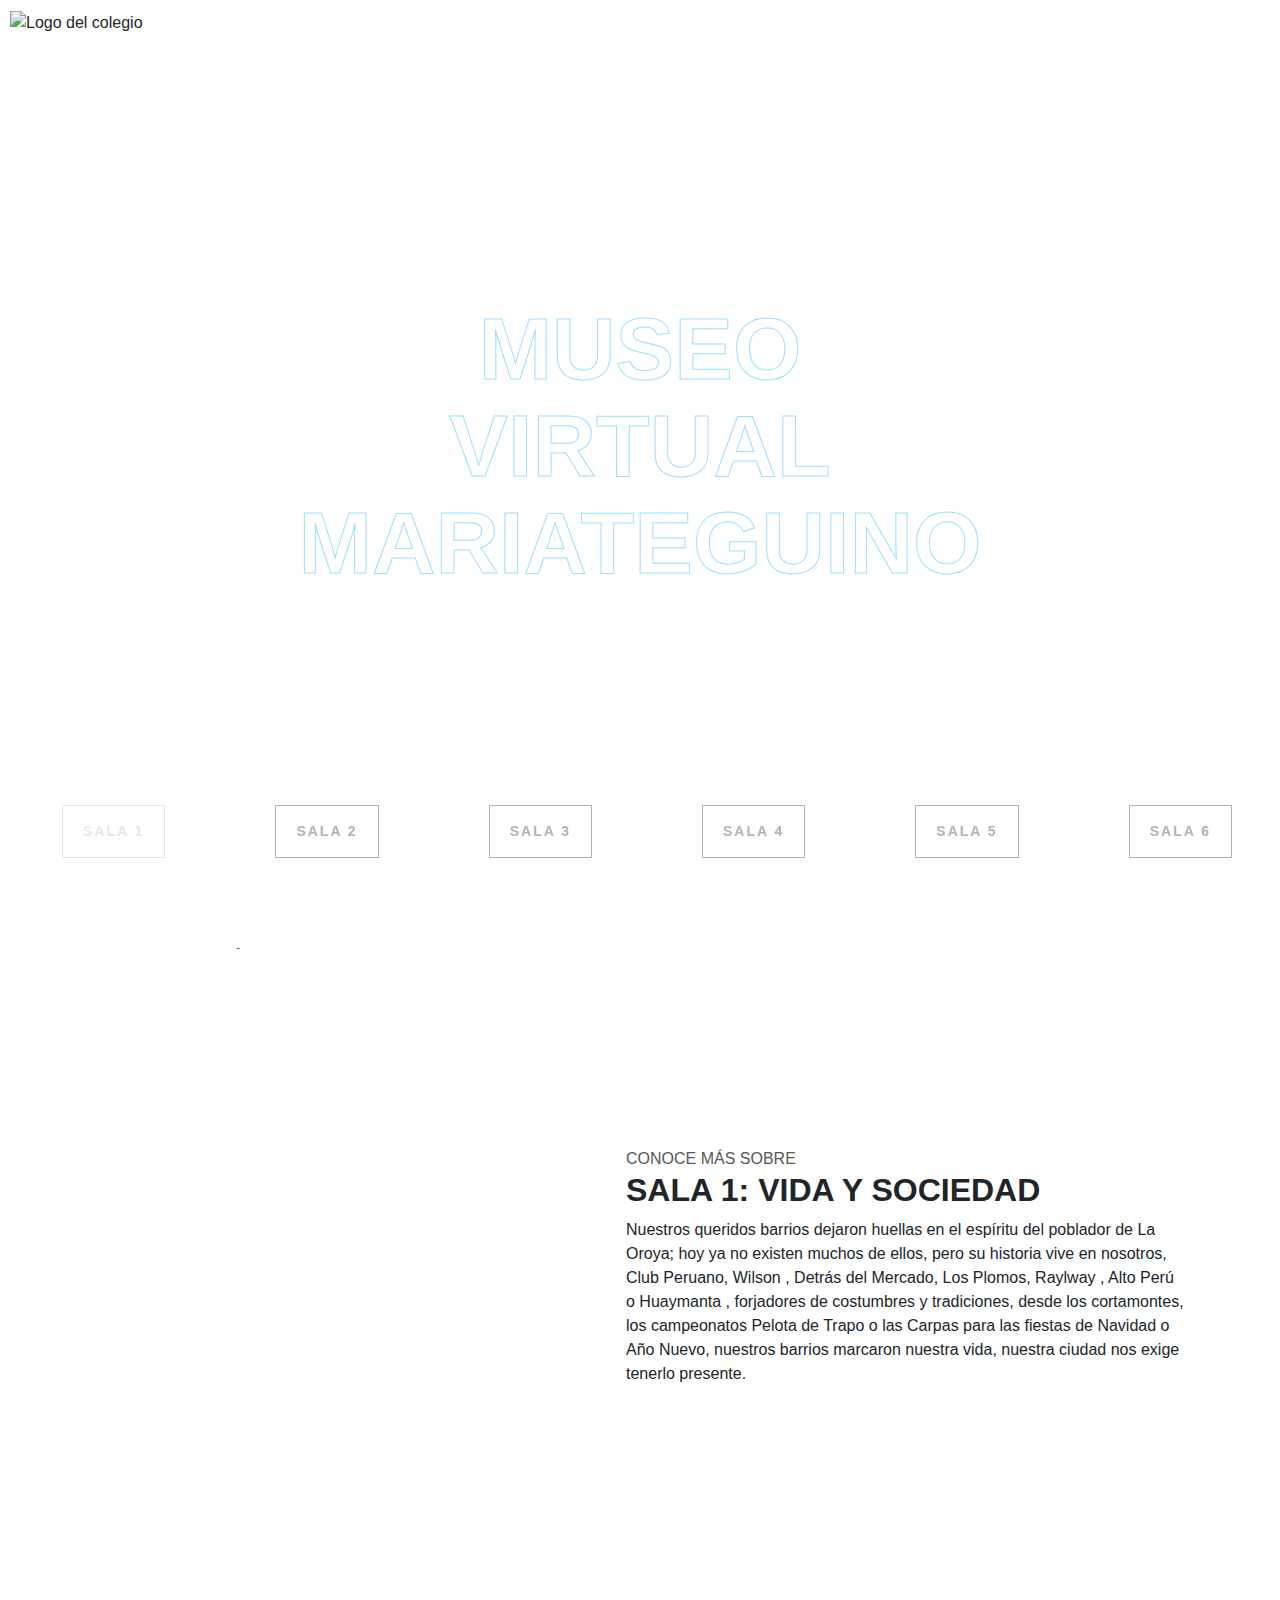
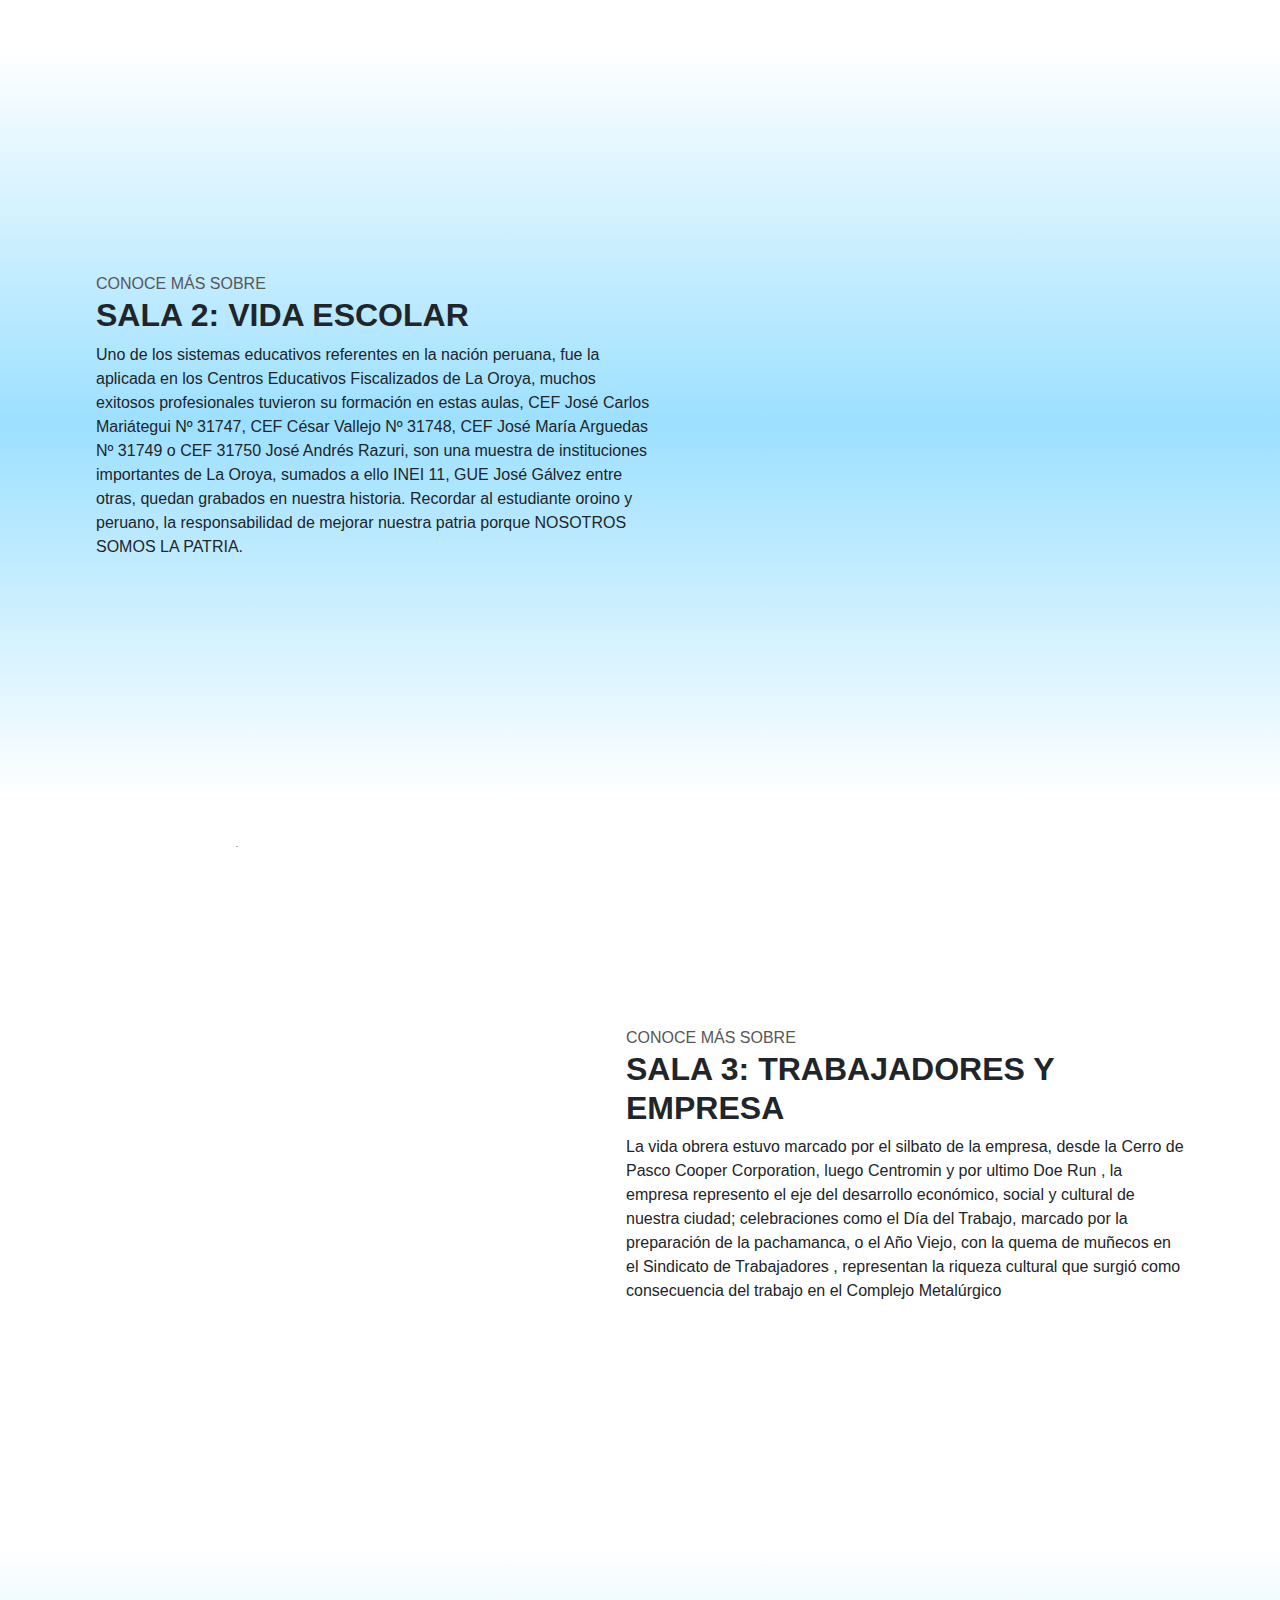
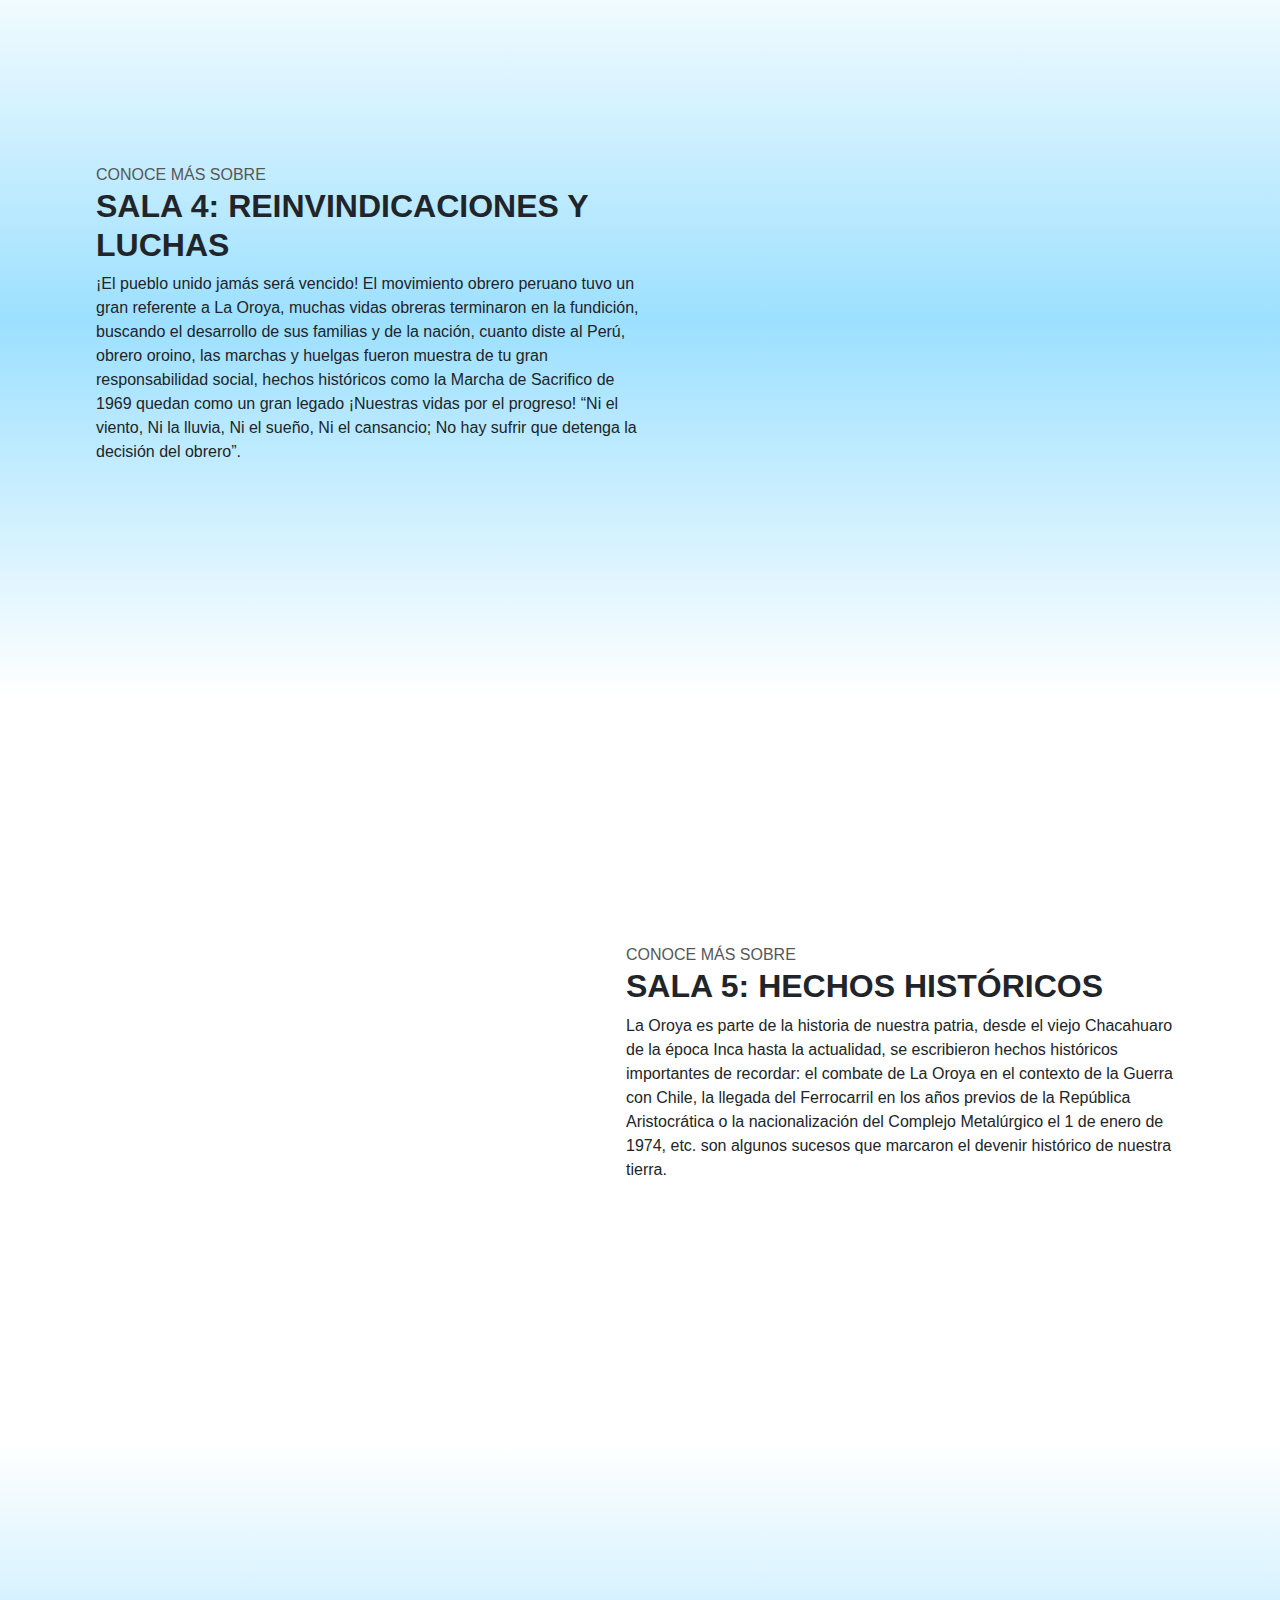
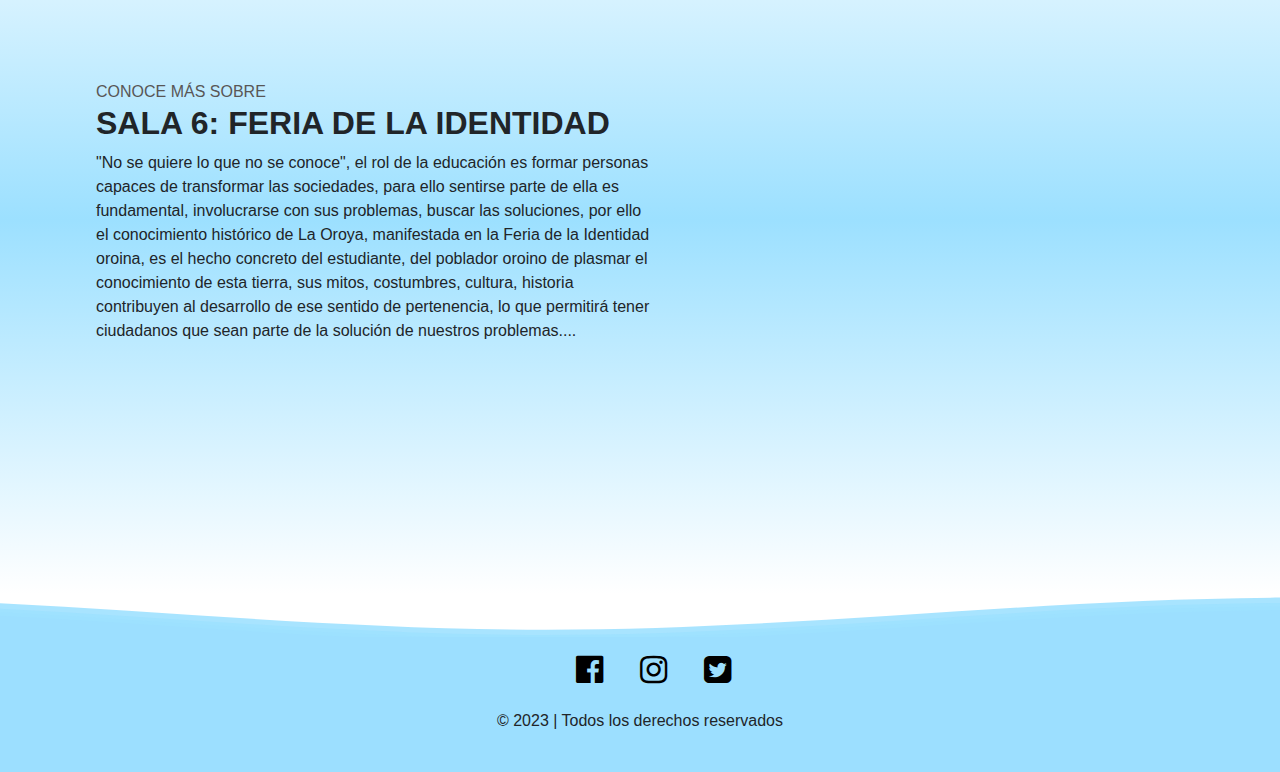
==== commit 204ab8fa: "cambios" ====
--- a/index.html
+++ b/index.html
@@ -18,13 +18,29 @@
     <link rel="stylesheet" href="https://fonts.googleapis.com/css2?family=Pangea+Display&display=swap">
 </head>
 <body>
-    <audio id="miMusicaFondo" autoplay loop>
-        <source src="/musica/musica-fondo.mp3" type="audio/mp3">
-    </audio>
-    <script async src="/js/musica.js"></script>
     <div class="encabezado">
         <div class="logo-institucion">
-            <img src="/img/logoJCM.png" alt="Logo del colegio" width="90px" height="90px">
+            <img src="img/logoJCM.png" alt="Logo del colegio" width="90px" height="90px">
+        </div>
+        <audio id="miMusicaFondo" loop >
+            <source src="./html/musica-fondo.mp3" type="audio/mpeg">
+        </audio>
+        <div class="encabezado-btn-music">
+            <button onclick="togglePlayback()"type="button" class="btn">
+                <span>Música</span>
+            </button>
+            
+            <script>
+                var musica = document.getElementById('miMusicaFondo');
+            
+                function togglePlayback() {
+                    if (musica.paused) {
+                        musica.play();
+                    } else {
+                        musica.pause();
+                    }
+                }
+            </script>
         </div>
         <div class="encabezado-btn">
             <button type="button" class="btn" onclick="redirigir()"><span>Recursos</span></button>
@@ -93,12 +109,12 @@
             </div>
             <div id="nextBtn">Siguiente &gt;</div>
         </div>
-        <script async src="/js/direccionar.js"></script>
-        <script async src="/js/slider.js"></script>
+        <script async src="js/direccionar.js"></script>
+        <script async src="js/slider.js"></script>
     </section>
     <!-- seccción 2 -->
     <section class="sectionOne">
-        <img src="/img/29.jpg" alt="imagen_Sociedad" loading="lazy" width="450" height="685" decoding="async" data-nimg="1">
+        <img src="img/29.jpg" alt="imagen_Sociedad" loading="lazy" width="450" height="685" decoding="async" data-nimg="1">
         <div class="descriptionOne">
             <span>Conoce más sobre</span>
             <h2 onclick="redirigir0()">sala 1: vida y sociedad</h2>
@@ -112,11 +128,11 @@
             <h2 onclick="redirigir1()">sala 2: vida escolar</h2>
             <p>Uno de los sistemas educativos referentes en la nación peruana, fue la aplicada en los Centros Educativos Fiscalizados de La Oroya, muchos exitosos profesionales tuvieron su formación en estas aulas, CEF José Carlos Mariátegui Nº 31747, CEF César Vallejo Nº 31748, CEF José María Arguedas Nº 31749 o CEF 31750 José Andrés Razuri, son una muestra de instituciones importantes de La Oroya, sumados a ello INEI 11, GUE José Gálvez entre otras, quedan grabados en nuestra historia. Recordar al estudiante oroino y peruano, la responsabilidad de mejorar nuestra patria porque NOSOTROS SOMOS LA PATRIA.</p>
         </div>
-        <img src="/img/09.jpg" alt="imagen_Escolar" loading="lazy" width="450" height="685" decoding="async" data-nimg="1">
+        <img src="img/09.jpg" alt="imagen_Escolar" loading="lazy" width="450" height="685" decoding="async" data-nimg="1">
     </section>
     <!-- seccción 4 -->
     <section class="sectionOne">
-        <img src="/img/31.jpg" alt="imagen_Empresa" loading="lazy" width="450" height="685" decoding="async" data-nimg="1">
+        <img src="img/31.jpg" alt="imagen_Empresa" loading="lazy" width="450" height="685" decoding="async" data-nimg="1">
         <div class="descriptionOne">
             <span>Conoce más sobre</span>
             <h2 onclick="redirigir2()">sala 3: trabajadores y empresa</h2>
@@ -130,15 +146,15 @@
             <h2 onclick="redirigir3()">sala 4: reinvindicaciones y luchas</h2>
             <p>¡El pueblo unido jamás será vencido! El movimiento obrero peruano tuvo un gran referente a La Oroya, muchas vidas obreras terminaron en la fundición, buscando el desarrollo de sus familias y de la nación, cuanto diste al Perú, obrero oroino, las marchas y huelgas fueron muestra de tu gran responsabilidad social, hechos históricos como la Marcha de Sacrifico de 1969 quedan como un gran legado ¡Nuestras vidas por el progreso!  “Ni el viento, Ni la lluvia, Ni el sueño, Ni el cansancio; No hay sufrir que detenga la decisión del obrero”.</p>
         </div>
-        <img src="/img/quinto.jpg" alt="imagen_Luchas" loading="lazy" width="450" height="685" decoding="async" data-nimg="1">
+        <img src="img/quinto.jpg" alt="imagen_Luchas" loading="lazy" width="450" height="685" decoding="async" data-nimg="1">
     </section>
     <!-- seccción 6 -->
     <section class="sectionOne">
-        <img src="/img/32.jpg" alt="imagen_História" loading="lazy" width="450" height="685" decoding="async" data-nimg="1">
+        <img src="img/32.jpg" alt="imagen_História" loading="lazy" width="450" height="685" decoding="async" data-nimg="1">
         <div class="descriptionOne">
             <span>Conoce más sobre</span>
             <h2 onclick="redirigir4()">sala 5: hechos históricos</h2>
-            <p>Lorem ipsum dolor sit amet consectetur adipisicing elit. Doloribus voluptatum esse qui rerum sed debitis dignissimos perferendis tenetur laudantium repellendus, inventore cumque. Velit mollitia, iure sint rerum nobis nostrum dignissimos. Lorem ipsum dolor, sit amet consectetur adipisicing elit. Laudantium, nesciunt illo. Nemo fuga commodi eveniet doloribus, corporis quaerat odio voluptatibus nisi nesciunt vel neque laboriosam fugiat ducimus veritatis obcaecati ipsam!</p>
+            <p>La Oroya es parte de la historia de nuestra patria, desde el viejo Chacahuaro de la época Inca hasta la actualidad,  se escribieron hechos históricos importantes de recordar: el combate de La Oroya en el contexto de la Guerra con Chile, la llegada del Ferrocarril en los años previos de la República Aristocrática o la nacionalización del Complejo Metalúrgico el 1 de enero de 1974, etc. son algunos sucesos que marcaron el devenir histórico de nuestra tierra.</p>
         </div>
     </section>
     <!-- seccción 7 -->
@@ -148,7 +164,7 @@
             <h2 onclick="redirigir5()">sala 6: feria de la identidad</h2>
             <p>"No se quiere lo que no se conoce", el rol de la educación es formar personas capaces de transformar las sociedades, para ello sentirse parte de ella es fundamental, involucrarse con sus problemas, buscar las soluciones, por ello el conocimiento histórico de La Oroya, manifestada en la Feria de la Identidad oroina, es el hecho concreto del estudiante, del poblador oroino de plasmar el conocimiento de esta tierra, sus mitos, costumbres, cultura, historia contribuyen al desarrollo de ese sentido de pertenencia, lo que permitirá tener ciudadanos que sean parte de la solución de nuestros problemas....</p>
         </div>
-        <img src="/img/feria.JPG" alt="imagen_Feria" loading="lazy" width="450" height="685" decoding="async" data-nimg="1">
+        <img src="img/feria.JPG" alt="imagen_Feria" loading="lazy" width="450" height="685" decoding="async" data-nimg="1">
     </section>
     <!--FOOTER-->
     <footer>
@@ -177,6 +193,6 @@
             <p>&copy; 2023 | Todos los derechos reservados </p>
         </div>
     </footer>
-    <script async src="/js/estadoPagina.js"></script>
+    <script async src="js/estadoPagina.js"></script>
 </body>
 </html>--- a/css/portada.css
+++ b/css/portada.css
@@ -1,6 +1,35 @@
 @import url('https://fonts.googleapis.com/css2?family=Pangea+Display&display=swap');
 body{
 	margin: 0;
+}
+
+.logo-institucion {
+    position: absolute;
+    top: 10px; 
+    left: 10px;
+    z-index: 2;
+}
+
+.encabezado-btn {
+    position: absolute;
+    top: 20px; 
+    right: 10px;
+    z-index: 2;
+}
+.encabezado-btn-music {
+    position: absolute;
+    top: 20px; 
+    right: 670px;
+    z-index: 2;
+}
+.encabezado-btn-music span{
+	color: #fff;
+	border: #fff solid;
+}
+
+.encabezado-btn span{
+	color: #fff;
+	border: #fff solid;
 }
 
 /*---------------------imagenes---------------------*/
@@ -15,36 +44,41 @@
     filter: brightness(0.9);
 }
 .first{
-	background-image: url("/img/Prueba02.jpg");
+	background-image: url("../img/Prueba02.jpg");
 	background-repeat: no-repeat; 
 	background-size: cover;
 	background-position: center;
 }
 .second{
-	background-image: url("/img/12.jpg");
+	background-image: url("../img/12.jpg");
 	background-repeat: no-repeat;
 	background-size: cover;
 	background-position: center;
 }
 .third{
-	background-image: url("/img/22.jpg");
+	background-image: url("../img/22.jpg");
 	background-repeat: no-repeat;
 	background-size: cover;
 	background-position: center; 
 }
 .fourth{
-	background-image: url("/img/cuarto.jpg");
+	background-image: url("../img/cuarto.jpg");
 	background-repeat: no-repeat;
 	background-size: cover;
 	background-position: center; 
 }
 .fifth{
-	background-image: url("/img/28.jpg");
+	background-image: url("../img/28.jpg");
 	background-repeat: no-repeat;
 	background-size: cover;
 	background-position: center; 
 }
-
+.six{
+	background-image: url("../img/32.jpg");
+	background-repeat: no-repeat;
+	background-size: cover;
+	background-position: center; 
+}
 /*---------------------btn ates y después---------------------*/
 
 #prevBtn, #nextBtn {
@@ -58,13 +92,13 @@
     border-radius: 5px;
 }
 #prevBtn {
-    left: 10px;
+    left: 5px;
 }
 #prevBtn:hover {
     text-decoration: underline;
 }
 #nextBtn {
-    right: 10px;
+    right: 5px;
 }
 #nextBtn:hover {
     text-decoration: underline;
@@ -300,6 +334,31 @@
 
 /*---------------------SMALL---------------------*/
 @media (min-width:200px) and (max-width:319px){
+	.logo-institucion{
+		position: absolute;
+		top: 57px; 
+		left: 5px;
+		z-index: 2;
+	}
+	.logo-institucion img{
+		width: 70px !important;
+		height: 70px !important;
+	}
+	.encabezado-btn {
+		position: absolute;
+		z-index: 2;
+		padding: 3px;
+	}
+	.encabezado-btn button{
+		top: 40px; 
+		right: -2em !important;
+	}
+	
+	.encabezado-btn span{
+		color: #fff;
+		border: #fff solid;
+		font-size: 10px;
+	}
 	.first_title{
 		font-size: 29px;
 		line-height: 2em;
@@ -341,6 +400,31 @@
 }
 /*---------------------MOBILE---------------------*/
 @media (min-width:320px) and (max-width:480px){
+	.logo-institucion{
+		position: absolute;
+		top: 57px; 
+		left: 5px;
+		z-index: 2;
+	}
+	.logo-institucion img{
+		width: 70px !important;
+		height: 70px !important;
+	}
+	.encabezado-btn {
+		position: absolute;
+		z-index: 2;
+		padding: 3px;
+	}
+	.encabezado-btn button{
+		top: 40px; 
+		right: -2em !important;
+	}
+	
+	.encabezado-btn span{
+		color: #fff;
+		border: #fff solid;
+		font-size: 10px;
+	}
 	.first_title{
 		font-size: 35px;
 		line-height: 2em;
@@ -382,6 +466,31 @@
 }
 /*---------------------TABLET---------------------*/
 @media (min-width: 481px) and (max-width:768px) {
+	.logo-institucion{
+		position: absolute;
+		top: 57px; 
+		left: 5px;
+		z-index: 2;
+	}
+	.logo-institucion img{
+		width: 70px !important;
+		height: 70px !important;
+	}
+	.encabezado-btn {
+		position: absolute;
+		z-index: 2;
+		padding: 3px;
+	}
+	.encabezado-btn button{
+		top: 40px; 
+		right: -2em !important;
+	}
+	
+	.encabezado-btn span{
+		color: #fff;
+		border: #fff solid;
+		font-size: 10px;
+	}
 	.first_title{
 		font-size: 45px;
 		line-height: 2em;
